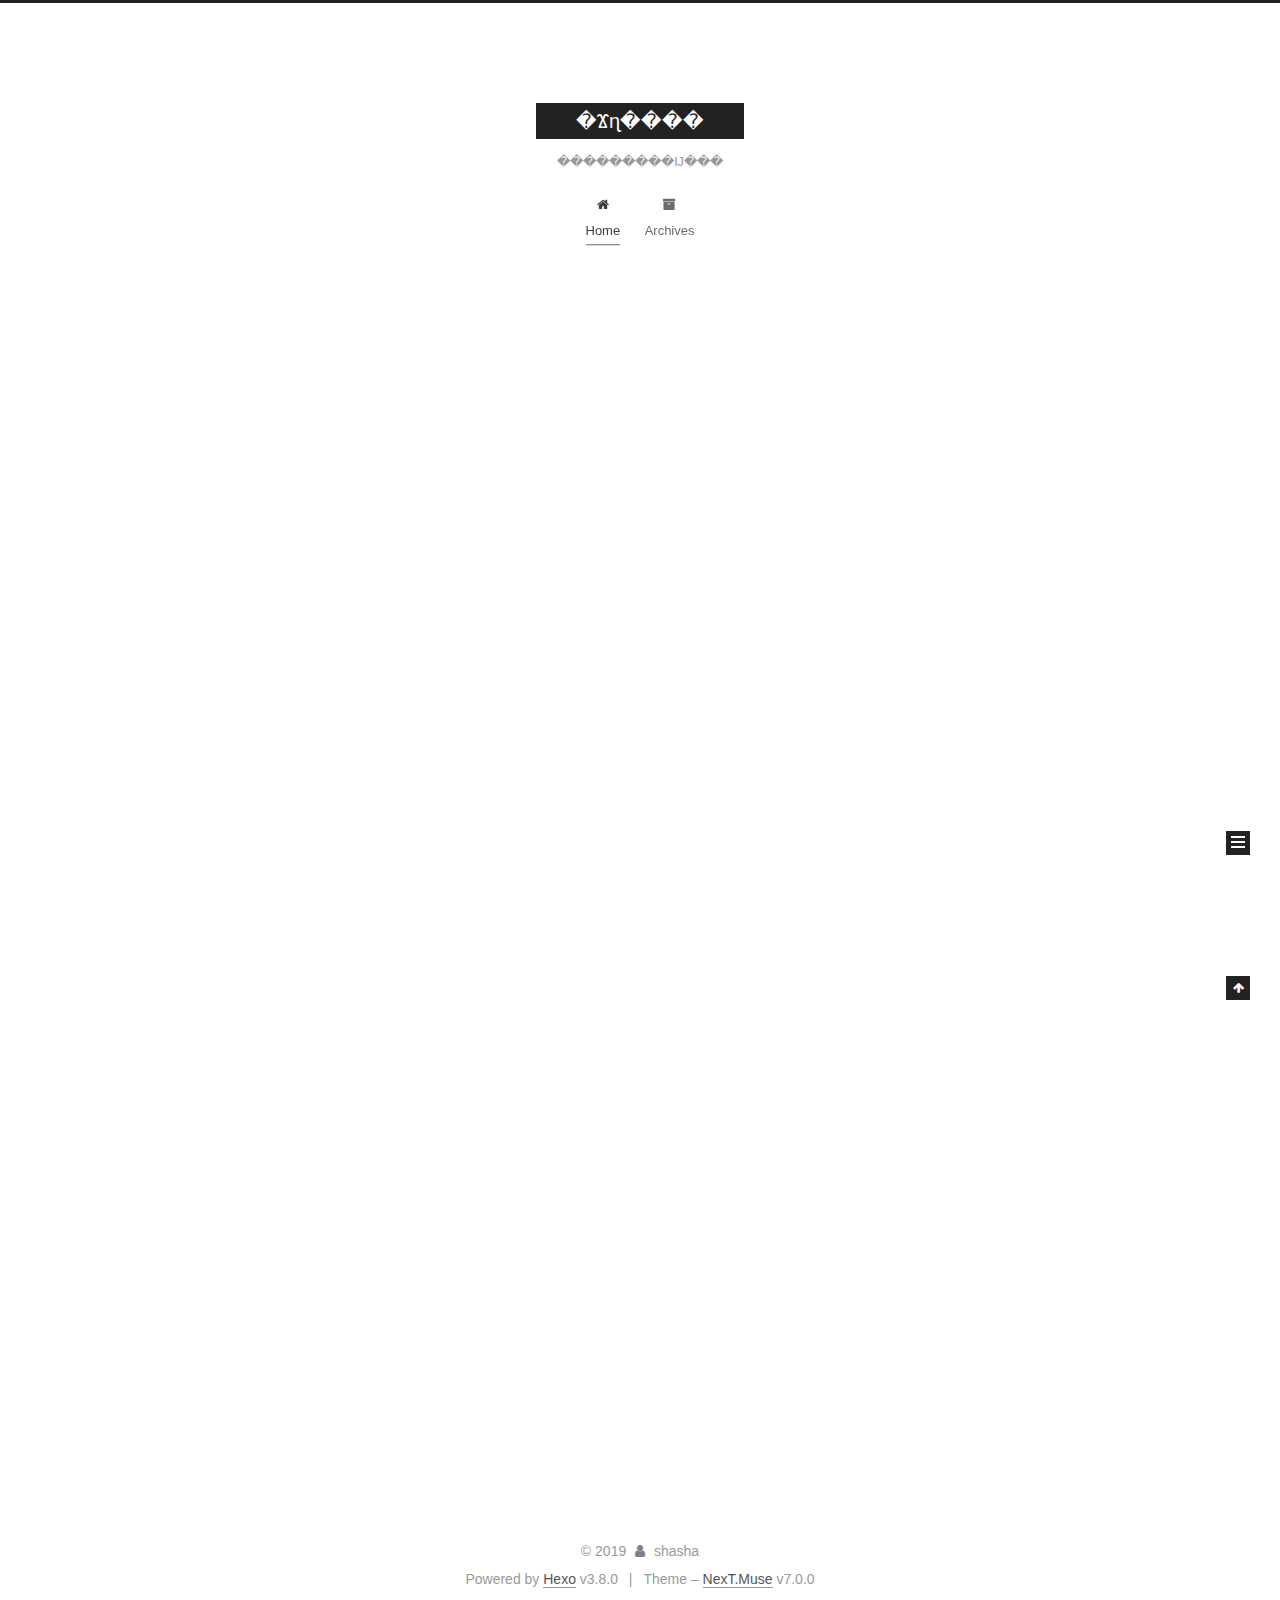
==== index.html @ db844a9c "Site updated: 2019-02-13 18:58:02" ====
<!DOCTYPE html>












  


<html class="theme-next muse use-motion" lang="zh-Hans">
<head><meta name="generator" content="Hexo 3.8.0">
  <meta charset="UTF-8">
<meta http-equiv="X-UA-Compatible" content="IE=edge">
<meta name="viewport" content="width=device-width, initial-scale=1, maximum-scale=2">
<meta name="theme-color" content="#222">


























<link rel="stylesheet" href="/lib/font-awesome/css/font-awesome.min.css?v=4.6.2">

<link rel="stylesheet" href="/css/main.css?v=7.0.0">


  <link rel="apple-touch-icon" sizes="180x180" href="/images/apple-touch-icon-next.png?v=7.0.0">


  <link rel="icon" type="image/png" sizes="32x32" href="/images/favicon-32x32-next.png?v=7.0.0">


  <link rel="icon" type="image/png" sizes="16x16" href="/images/favicon-16x16-next.png?v=7.0.0">


  <link rel="mask-icon" href="/images/logo.svg?v=7.0.0" color="#222">







<script id="hexo.configurations">
  var NexT = window.NexT || {};
  var CONFIG = {
    root: '/',
    scheme: 'Muse',
    version: '7.0.0',
    sidebar: {"position":"left","display":"post","offset":12,"b2t":false,"scrollpercent":false,"onmobile":false},
    fancybox: false,
    fastclick: false,
    lazyload: false,
    tabs: true,
    motion: {"enable":true,"async":false,"transition":{"post_block":"fadeIn","post_header":"slideDownIn","post_body":"slideDownIn","coll_header":"slideLeftIn","sidebar":"slideUpIn"}},
    algolia: {
      applicationID: '',
      apiKey: '',
      indexName: '',
      hits: {"per_page":10},
      labels: {"input_placeholder":"Search for Posts","hits_empty":"We didn't find any results for the search: ${query}","hits_stats":"${hits} results found in ${time} ms"}
    }
  };
</script>


  




  <meta property="og:type" content="website">
<meta property="og:title" content="�Ϫɳ����">
<meta property="og:url" content="http://yoursite.com/index.html">
<meta property="og:site_name" content="�Ϫɳ����">
<meta property="og:locale" content="zh-Hans">
<meta name="twitter:card" content="summary">
<meta name="twitter:title" content="�Ϫɳ����">






  <link rel="canonical" href="http://yoursite.com/">



<script id="page.configurations">
  CONFIG.page = {
    sidebar: "",
  };
</script>

  <title>�Ϫɳ����</title>
  












  <noscript>
  <style>
  .use-motion .motion-element,
  .use-motion .brand,
  .use-motion .menu-item,
  .sidebar-inner,
  .use-motion .post-block,
  .use-motion .pagination,
  .use-motion .comments,
  .use-motion .post-header,
  .use-motion .post-body,
  .use-motion .collection-title { opacity: initial; }

  .use-motion .logo,
  .use-motion .site-title,
  .use-motion .site-subtitle {
    opacity: initial;
    top: initial;
  }

  .use-motion .logo-line-before i { left: initial; }
  .use-motion .logo-line-after i { right: initial; }
  </style>
</noscript>

</head>

<body itemscope="" itemtype="http://schema.org/WebPage" lang="zh-Hans">

  
  
    
  

  <div class="container sidebar-position-left 
  page-home">
    <div class="headband"></div>

    <header id="header" class="header" itemscope="" itemtype="http://schema.org/WPHeader">
      <div class="header-inner"><div class="site-brand-wrapper">
  <div class="site-meta">
    

    <div class="custom-logo-site-title">
      <a href="/" class="brand" rel="start">
        <span class="logo-line-before"><i></i></span>
        <span class="site-title">�Ϫɳ����</span>
        <span class="logo-line-after"><i></i></span>
      </a>
    </div>
    
      
        <p class="site-subtitle">���������Ĳ���</p>
      
    
    
  </div>

  <div class="site-nav-toggle">
    <button aria-label="Toggle navigation bar">
      <span class="btn-bar"></span>
      <span class="btn-bar"></span>
      <span class="btn-bar"></span>
    </button>
  </div>
</div>



<nav class="site-nav">
  
    <ul id="menu" class="menu">
      
        
        
        
          
          <li class="menu-item menu-item-home menu-item-active">

    
    
    
      
    

    

    <a href="/" rel="section"><i class="menu-item-icon fa fa-fw fa-home"></i> <br>Home</a>

  </li>
        
        
        
          
          <li class="menu-item menu-item-archives">

    
    
    
      
    

    

    <a href="/archives/" rel="section"><i class="menu-item-icon fa fa-fw fa-archive"></i> <br>Archives</a>

  </li>

      
      
    </ul>
  

  
    

  

  
</nav>



  



</div>
    </header>

    


    <main id="main" class="main">
      <div class="main-inner">
        <div class="content-wrap">
          
          <div id="content" class="content">
            
  <section id="posts" class="posts-expand">
    
      

  

  
  
  

  

  <article class="post post-type-normal" itemscope="" itemtype="http://schema.org/Article">
  
  
  
  <div class="post-block">
    <link itemprop="mainEntityOfPage" href="http://yoursite.com/2019/02/13/hello-world/">

    <span hidden itemprop="author" itemscope="" itemtype="http://schema.org/Person">
      <meta itemprop="name" content="shasha">
      <meta itemprop="description" content="">
      <meta itemprop="image" content="/images/avatar.gif">
    </span>

    <span hidden itemprop="publisher" itemscope="" itemtype="http://schema.org/Organization">
      <meta itemprop="name" content="�Ϫɳ����">
    </span>

    
      <header class="post-header">

        
        
          <h1 class="post-title" itemprop="name headline">
                
                
                <a href="/2019/02/13/hello-world/" class="post-title-link" itemprop="url">Hello World</a>
              
            
          </h1>
        

        <div class="post-meta">
          <span class="post-time">

            
            
            

            
              <span class="post-meta-item-icon">
                <i class="fa fa-calendar-o"></i>
              </span>
              
                <span class="post-meta-item-text">Posted on</span>
              

              
                
              

              <time title="Created: 2019-02-13 17:55:09" itemprop="dateCreated datePublished" datetime="2019-02-13T17:55:09+08:00">2019-02-13</time>
            

            
          </span>

          

          
            
            
          

          
          

          

          

          

        </div>
      </header>
    

    
    
    
    <div class="post-body" itemprop="articleBody">

      
      

      
        
          
            <p>Welcome to <a href="https://hexo.io/" target="_blank" rel="noopener">Hexo</a>! This is your very first post. Check <a href="https://hexo.io/docs/" target="_blank" rel="noopener">documentation</a> for more info. If you get any problems when using Hexo, you can find the answer in <a href="https://hexo.io/docs/troubleshooting.html" target="_blank" rel="noopener">troubleshooting</a> or you can ask me on <a href="https://github.com/hexojs/hexo/issues" target="_blank" rel="noopener">GitHub</a>.</p>
<h2 id="Quick-Start"><a href="#Quick-Start" class="headerlink" title="Quick Start"></a>Quick Start</h2><h3 id="Create-a-new-post"><a href="#Create-a-new-post" class="headerlink" title="Create a new post"></a>Create a new post</h3><figure class="highlight bash"><table><tr><td class="gutter"><pre><span class="line">1</span><br></pre></td><td class="code"><pre><span class="line">$ hexo new <span class="string">"My New Post"</span></span><br></pre></td></tr></table></figure>
<p>More info: <a href="https://hexo.io/docs/writing.html" target="_blank" rel="noopener">Writing</a></p>
<h3 id="Run-server"><a href="#Run-server" class="headerlink" title="Run server"></a>Run server</h3><figure class="highlight bash"><table><tr><td class="gutter"><pre><span class="line">1</span><br></pre></td><td class="code"><pre><span class="line">$ hexo server</span><br></pre></td></tr></table></figure>
<p>More info: <a href="https://hexo.io/docs/server.html" target="_blank" rel="noopener">Server</a></p>
<h3 id="Generate-static-files"><a href="#Generate-static-files" class="headerlink" title="Generate static files"></a>Generate static files</h3><figure class="highlight bash"><table><tr><td class="gutter"><pre><span class="line">1</span><br></pre></td><td class="code"><pre><span class="line">$ hexo generate</span><br></pre></td></tr></table></figure>
<p>More info: <a href="https://hexo.io/docs/generating.html" target="_blank" rel="noopener">Generating</a></p>
<h3 id="Deploy-to-remote-sites"><a href="#Deploy-to-remote-sites" class="headerlink" title="Deploy to remote sites"></a>Deploy to remote sites</h3><figure class="highlight bash"><table><tr><td class="gutter"><pre><span class="line">1</span><br></pre></td><td class="code"><pre><span class="line">$ hexo deploy</span><br></pre></td></tr></table></figure>
<p>More info: <a href="https://hexo.io/docs/deployment.html" target="_blank" rel="noopener">Deployment</a></p>

          
        
      
    </div>

    

    
    
    

    

    
      
    
    

    

    <footer class="post-footer">
      

      

      

      
      
        <div class="post-eof"></div>
      
    </footer>
  </div>
  
  
  
  </article>


    
  </section>

  


          </div>
          

        </div>
        
          
  
  <div class="sidebar-toggle">
    <div class="sidebar-toggle-line-wrap">
      <span class="sidebar-toggle-line sidebar-toggle-line-first"></span>
      <span class="sidebar-toggle-line sidebar-toggle-line-middle"></span>
      <span class="sidebar-toggle-line sidebar-toggle-line-last"></span>
    </div>
  </div>

  <aside id="sidebar" class="sidebar">
    
    <div class="sidebar-inner">

      

      

      <div class="site-overview-wrap sidebar-panel sidebar-panel-active">
        <div class="site-overview">
          <div class="site-author motion-element" itemprop="author" itemscope="" itemtype="http://schema.org/Person">
            
              <p class="site-author-name" itemprop="name">shasha</p>
              <p class="site-description motion-element" itemprop="description"></p>
          </div>

          
            <nav class="site-state motion-element">
              
                <div class="site-state-item site-state-posts">
                
                  <a href="/archives/">
                
                    <span class="site-state-item-count">1</span>
                    <span class="site-state-item-name">posts</span>
                  </a>
                </div>
              

              

              
            </nav>
          

          

          

          

          
          

          
            
          
          

        </div>
      </div>

      

      

    </div>
  </aside>


        
      </div>
    </main>

    <footer id="footer" class="footer">
      <div class="footer-inner">
        <div class="copyright">&copy; <span itemprop="copyrightYear">2019</span>
  <span class="with-love" id="animate">
    <i class="fa fa-user"></i>
  </span>
  <span class="author" itemprop="copyrightHolder">shasha</span>

  

  
</div>


  <div class="powered-by">Powered by <a href="https://hexo.io" class="theme-link" rel="noopener" target="_blank">Hexo</a> v3.8.0</div>



  <span class="post-meta-divider">|</span>



  <div class="theme-info">Theme – <a href="https://theme-next.org" class="theme-link" rel="noopener" target="_blank">NexT.Muse</a> v7.0.0</div>




        








        
      </div>
    </footer>

    
      <div class="back-to-top">
        <i class="fa fa-arrow-up"></i>
        
      </div>
    

    

    

    
  </div>

  

<script>
  if (Object.prototype.toString.call(window.Promise) !== '[object Function]') {
    window.Promise = null;
  }
</script>


























  
  <script src="/lib/jquery/index.js?v=2.1.3"></script>

  
  <script src="/lib/velocity/velocity.min.js?v=1.2.1"></script>

  
  <script src="/lib/velocity/velocity.ui.min.js?v=1.2.1"></script>


  


  <script src="/js/src/utils.js?v=7.0.0"></script>

  <script src="/js/src/motion.js?v=7.0.0"></script>



  
  


  <script src="/js/src/schemes/muse.js?v=7.0.0"></script>



  

  


  <script src="/js/src/bootstrap.js?v=7.0.0"></script>



  



  




  

  

  

  

  

  

  

  

  

  

  

  

  

</body>
</html>
---- css/main.css ----
/* normalize.css v3.0.2 | MIT License | git.io/normalize */
html {
  font-family: sans-serif; /* 1 */
  -ms-text-size-adjust: 100%; /* 2 */
  -webkit-text-size-adjust: 100%; /* 2 */
}
body {
  margin: 0;
}
article,
aside,
details,
figcaption,
figure,
footer,
header,
hgroup,
main,
menu,
nav,
section,
summary {
  display: block;
}
audio,
canvas,
progress,
video {
  display: inline-block; /* 1 */
  vertical-align: baseline; /* 2 */
}
audio:not([controls]) {
  display: none;
  height: 0;
}
[hidden],
template {
  display: none;
}
a {
  background-color: transparent;
}
a:active,
a:hover {
  outline: 0;
}
abbr[title] {
  border-bottom: 1px dotted;
}
b,
strong {
  font-weight: bold;
}
dfn {
  font-style: italic;
}
h1 {
  font-size: 2em;
  margin: 0.67em 0;
}
mark {
  background: #ff0;
  color: #000;
}
small {
  font-size: 80%;
}
sub,
sup {
  font-size: 75%;
  line-height: 0;
  position: relative;
  vertical-align: baseline;
}
sup {
  top: -0.5em;
}
sub {
  bottom: -0.25em;
}
img {
  border: 0;
}
svg:not(:root) {
  overflow: hidden;
}
figure {
  margin: 1em 40px;
}
hr {
  -moz-box-sizing: content-box;
  box-sizing: content-box;
  height: 0;
}
pre {
  overflow: auto;
}
code,
kbd,
pre,
samp {
  font-family: monospace, monospace;
  font-size: 1em;
}
button,
input,
optgroup,
select,
textarea {
  color: inherit; /* 1 */
  font: inherit; /* 2 */
  margin: 0; /* 3 */
}
button {
  overflow: visible;
}
button,
select {
  text-transform: none;
}
button,
html input[type="button"],
input[type="reset"],
input[type="submit"] {
  -webkit-appearance: button; /* 2 */
  cursor: pointer; /* 3 */
}
button[disabled],
html input[disabled] {
  cursor: default;
}
button::-moz-focus-inner,
input::-moz-focus-inner {
  border: 0;
  padding: 0;
}
input {
  line-height: normal;
}
input[type="checkbox"],
input[type="radio"] {
  box-sizing: border-box; /* 1 */
  padding: 0; /* 2 */
}
input[type="number"]::-webkit-inner-spin-button,
input[type="number"]::-webkit-outer-spin-button {
  height: auto;
}
input[type="search"] {
  -webkit-appearance: textfield; /* 1 */
  -moz-box-sizing: content-box;
  -webkit-box-sizing: content-box; /* 2 */
  box-sizing: content-box;
}
input[type="search"]::-webkit-search-cancel-button,
input[type="search"]::-webkit-search-decoration {
  -webkit-appearance: none;
}
fieldset {
  border: 1px solid #c0c0c0;
  margin: 0 2px;
  padding: 0.35em 0.625em 0.75em;
}
legend {
  border: 0; /* 1 */
  padding: 0; /* 2 */
}
textarea {
  overflow: auto;
}
optgroup {
  font-weight: bold;
}
table {
  border-collapse: collapse;
  border-spacing: 0;
}
td,
th {
  padding: 0;
}
::selection {
  background: #262a30;
  color: #fff;
}
body {
  position: relative;
  font-family: 'Lato', "PingFang SC", "Microsoft YaHei", sans-serif;
  font-size: 14px;
  line-height: 2;
  color: #555;
  background: #fff;
}
@media (max-width: 767px) {
  body {
    padding-right: 0 !important;
  }
}
@media (min-width: 768px) and (max-width: 991px) {
  body {
    padding-right: 0 !important;
  }
}
@media (min-width: 1200px) {
  body {
    font-size: 16px;
  }
}
h1,
h2,
h3,
h4,
h5,
h6 {
  margin: 0;
  padding: 0;
  font-weight: bold;
  line-height: 1.5;
  font-family: 'Lato', "PingFang SC", "Microsoft YaHei", sans-serif;
}
h1,
h2,
h3,
h4,
h5,
h6 {
  margin: 20px 0 15px;
}
h1 {
  font-size: 22px;
}
h1 code {
  font-size: 22px;
}
@media (max-width: 767px) {
  h1 {
    font-size: 18px;
  }
  h1 code {
    font-size: 18px;
  }
}
h2 {
  font-size: 20px;
}
h2 code {
  font-size: 20px;
}
@media (max-width: 767px) {
  h2 {
    font-size: 16px;
  }
  h2 code {
    font-size: 16px;
  }
}
h3 {
  font-size: 18px;
}
h3 code {
  font-size: 18px;
}
@media (max-width: 767px) {
  h3 {
    font-size: 14px;
  }
  h3 code {
    font-size: 14px;
  }
}
h4 {
  font-size: 16px;
}
h4 code {
  font-size: 16px;
}
@media (max-width: 767px) {
  h4 {
    font-size: 12px;
  }
  h4 code {
    font-size: 12px;
  }
}
h5 {
  font-size: 14px;
}
h5 code {
  font-size: 14px;
}
@media (max-width: 767px) {
  h5 {
    font-size: 10px;
  }
  h5 code {
    font-size: 10px;
  }
}
h6 {
  font-size: 12px;
}
h6 code {
  font-size: 12px;
}
@media (max-width: 767px) {
  h6 {
    font-size: 8px;
  }
  h6 code {
    font-size: 8px;
  }
}
p {
  margin: 0 0 20px 0;
}
a,
span.exturl {
  overflow-wrap: break-word;
  word-wrap: break-word;
  background-color: transparent;
  color: #555;
  text-decoration: none;
  outline: none;
  border-bottom: 1px solid #999;
  cursor: pointer;
}
a:hover,
span.exturl:hover {
  color: #222;
  border-bottom-color: #222;
}
blockquote {
  margin: 0;
  padding: 0;
}
img {
  display: block;
  margin: auto;
  max-width: 100%;
  height: auto;
}
hr {
  margin: 40px 0;
  height: 3px;
  border: none;
  background-color: #ddd;
  background-image: repeating-linear-gradient(-45deg, #fff, #fff 4px, transparent 4px, transparent 8px);
}
blockquote {
  padding: 0 15px;
  color: #666;
  border-left: 4px solid #ddd;
}
blockquote cite::before {
  content: "-";
  padding: 0 5px;
}
dt {
  font-weight: 700;
}
dd {
  margin: 0;
  padding: 0;
}
kbd {
  border: 1px solid #ccc;
  border-radius: 0.2em;
  box-shadow: 0.1em 0.1em 0.2em rgba(0,0,0,0.1);
  background-color: #f9f9f9;
  font-family: inherit;
  background-image: -webkit-linear-gradient(top, #eee, #fff, #eee);
  padding: 0.1em 0.3em;
  white-space: nowrap;
}
.text-left {
  text-align: left;
}
.text-center {
  text-align: center;
}
.text-right {
  text-align: right;
}
.text-justify {
  text-align: justify;
}
.text-nowrap {
  white-space: nowrap;
}
.text-lowercase {
  text-transform: lowercase;
}
.text-uppercase {
  text-transform: uppercase;
}
.text-capitalize {
  text-transform: capitalize;
}
.center-block {
  display: block;
  margin-left: auto;
  margin-right: auto;
}
.clearfix:before,
.clearfix:after {
  content: " ";
  display: table;
}
.clearfix:after {
  clear: both;
}
.pullquote {
  width: 45%;
}
.pullquote.left {
  float: left;
  margin-left: 5px;
  margin-right: 10px;
}
.pullquote.right {
  float: right;
  margin-left: 10px;
  margin-right: 5px;
}
.affix.affix.affix {
  position: fixed;
}
.translation {
  margin-top: -20px;
  font-size: 14px;
  color: #999;
}
.scrollbar-measure {
  width: 100px;
  height: 100px;
  overflow: scroll;
  position: absolute;
  top: -9999px;
}
.use-motion .motion-element {
  opacity: 0;
}
.table-container {
  margin: 20px 0;
  overflow: auto;
  -webkit-overflow-scrolling: touch;
}
table {
  width: 100%;
  border-collapse: collapse;
  border-spacing: 0;
  font-size: 14px;
}
table>tbody>tr:nth-of-type(odd) {
  background-color: #f9f9f9;
}
table>tbody>tr:hover {
  background-color: #f5f5f5;
}
caption,
th,
td {
  padding: 8px;
  text-align: left;
  vertical-align: middle;
  font-weight: normal;
}
th,
td {
  border: 1px solid #ddd;
  border-bottom: 3px solid #ddd;
}
th {
  padding-bottom: 10px;
  font-weight: 700;
}
td {
  border-bottom-width: 1px;
}
html,
body {
  height: 100%;
}
.container {
  position: relative;
}
.header-inner {
  margin: 0 auto;
  padding: 100px 0 70px;
  width: 700px;
}
@media (min-width: 1200px) {
  .container .header-inner {
    width: 800px;
  }
}
@media (min-width: 1600px) {
  .container .header-inner {
    width: 900px;
  }
}
.main-inner {
  margin: 0 auto;
  width: 700px;
}
@media (min-width: 1200px) {
  .container .main-inner {
    width: 800px;
  }
}
@media (min-width: 1600px) {
  .container .main-inner {
    width: 900px;
  }
}
.footer {
  padding: 20px 0;
}
.footer-inner {
  box-sizing: border-box;
  margin: 0px auto;
  width: 700px;
}
@media (min-width: 1200px) {
  .container .footer-inner {
    width: 800px;
  }
}
@media (min-width: 1600px) {
  .container .footer-inner {
    width: 900px;
  }
}
pre,
.highlight {
  overflow: auto;
  margin: 20px 0;
  padding: 0;
  font-size: 14px;
  color: #4d4d4c;
  background: #f7f7f7;
  line-height: 1.6;
}
pre,
code {
  font-family: consolas, Menlo, "PingFang SC", "Microsoft YaHei", monospace;
}
code {
  overflow-wrap: break-word;
  word-wrap: break-word;
  padding: 2px 4px;
  color: #555;
  background: #eee;
  border-radius: 3px;
  font-size: 14px;
}
pre {
  padding: 10px;
}
pre code {
  padding: 0;
  color: #4d4d4c;
  background: none;
  text-shadow: none;
}
.highlight {
  border-radius: 1px;
}
.highlight pre {
  border: none;
  margin: 0;
  padding: 10px 0;
}
.highlight table {
  margin: 0;
  width: auto;
  border: none;
}
.highlight td {
  border: none;
  padding: 0;
}
.highlight figcaption {
  font-size: 1em;
  color: #4d4d4c;
  line-height: 1em;
  margin-bottom: 1em;
  margin: 0em;
  padding: 0.5em;
  background: #eee;
  border-bottom: 1px solid #e9e9e9;
}
.highlight figcaption:before,
.highlight figcaption:after {
  content: " ";
  display: table;
}
.highlight figcaption:after {
  clear: both;
}
.highlight figcaption a {
  float: right;
  color: #4d4d4c;
}
.highlight figcaption a:hover {
  border-bottom-color: #4d4d4c;
}
.highlight .gutter pre {
  padding-left: 10px;
  padding-right: 10px;
  color: #869194;
  text-align: right;
  background-color: #eff2f3;
}
.highlight .code pre {
  width: 100%;
  padding-left: 10px;
  padding-right: 10px;
  background-color: #f7f7f7;
}
.highlight .line {
  height: 20px;
}
.gutter {
  -webkit-user-select: none;
  -moz-user-select: none;
  -ms-user-select: none;
  user-select: none;
}
.gist table {
  width: auto;
}
.gist table td {
  border: none;
}
pre .deletion {
  background: #fdd;
}
pre .addition {
  background: #dfd;
}
pre .meta {
  color: #8959a8;
}
pre .comment {
  color: #8e908c;
}
pre .variable,
pre .attribute,
pre .tag,
pre .name,
pre .regexp,
pre .ruby .constant,
pre .xml .tag .title,
pre .xml .pi,
pre .xml .doctype,
pre .html .doctype,
pre .css .id,
pre .css .class,
pre .css .pseudo {
  color: #c82829;
}
pre .number,
pre .preprocessor,
pre .built_in,
pre .builtin-name,
pre .literal,
pre .params,
pre .constant,
pre .command {
  color: #f5871f;
}
pre .ruby .class .title,
pre .css .rules .attribute,
pre .string,
pre .symbol,
pre .value,
pre .inheritance,
pre .header,
pre .ruby .symbol,
pre .xml .cdata,
pre .special,
pre .formula {
  color: #718c00;
}
pre .title,
pre .css .hexcolor {
  color: #3e999f;
}
pre .function,
pre .python .decorator,
pre .python .title,
pre .ruby .function .title,
pre .ruby .title .keyword,
pre .perl .sub,
pre .javascript .title,
pre .coffeescript .title {
  color: #4271ae;
}
pre .keyword,
pre .javascript .function {
  color: #8959a8;
}
.posts-expand .post-body img.full-image {
  border: none;
}
.blockquote-center,
.page-home .post-type-quote blockquote,
.page-post-detail .post-type-quote blockquote {
  position: relative;
  margin: 40px 0;
  padding: 0;
  border-left: none;
  text-align: center;
}
.blockquote-center::before,
.page-home .post-type-quote blockquote::before,
.page-post-detail .post-type-quote blockquote::before,
.blockquote-center::after,
.page-home .post-type-quote blockquote::after,
.page-post-detail .post-type-quote blockquote::after {
  position: absolute;
  content: ' ';
  display: block;
  width: 100%;
  height: 24px;
  opacity: 0.2;
  background-repeat: no-repeat;
  background-position: 0 -6px;
  background-size: 22px 22px;
}
.blockquote-center::before,
.page-home .post-type-quote blockquote::before,
.page-post-detail .post-type-quote blockquote::before {
  top: -20px;
  background-image: url("../images/quote-l.svg");
  border-top: 1px solid #ccc;
}
.blockquote-center::after,
.page-home .post-type-quote blockquote::after,
.page-post-detail .post-type-quote blockquote::after {
  bottom: -20px;
  background-image: url("../images/quote-r.svg");
  border-bottom: 1px solid #ccc;
  background-position: 100% 8px;
}
.blockquote-center p,
.page-home .post-type-quote blockquote p,
.page-post-detail .post-type-quote blockquote p,
.blockquote-center div,
.page-home .post-type-quote blockquote div,
.page-post-detail .post-type-quote blockquote div {
  text-align: center;
}
.post .post-body .group-picture img {
  box-sizing: border-box;
  padding: 0 3px;
  border: none;
}
.post .group-picture-row {
  overflow: hidden;
  margin-top: 6px;
}
.post .group-picture-row:first-child {
  margin-top: 0;
}
.post .group-picture-column {
  float: left;
}
.page-post-detail .post-body .group-picture-column {
  float: none;
  margin-top: 10px;
  width: auto !important;
}
.page-post-detail .post-body .group-picture-column img {
  margin: 0 auto;
}
.page-archive .group-picture-container {
  overflow: hidden;
}
.page-archive .group-picture-row {
  float: left;
}
.page-archive .group-picture-row:first-child {
  margin-top: 6px;
}
.page-archive .group-picture-column {
  max-width: 150px;
  max-height: 150px;
}
.post-body .note {
  position: relative;
  padding: 15px;
  margin-bottom: 20px;
  border: 1px solid #eee;
  border-left-width: 5px;
  border-radius: 3px;
}
.post-body .note h2,
.post-body .note h3,
.post-body .note h4,
.post-body .note h5,
.post-body .note h6 {
  margin-top: 0;
  margin-bottom: 0;
  border-bottom: initial;
  padding-top: 0 !important;
}
.post-body .note p:first-child,
.post-body .note ul:first-child,
.post-body .note ol:first-child,
.post-body .note table:first-child,
.post-body .note pre:first-child,
.post-body .note blockquote:first-child {
  margin-top: 0;
}
.post-body .note p:last-child,
.post-body .note ul:last-child,
.post-body .note ol:last-child,
.post-body .note table:last-child,
.post-body .note pre:last-child,
.post-body .note blockquote:last-child {
  margin-bottom: 0;
}
.post-body .note.default {
  border-left-color: #777;
}
.post-body .note.default h2,
.post-body .note.default h3,
.post-body .note.default h4,
.post-body .note.default h5,
.post-body .note.default h6 {
  color: #777;
}
.post-body .note.primary {
  border-left-color: #6f42c1;
}
.post-body .note.primary h2,
.post-body .note.primary h3,
.post-body .note.primary h4,
.post-body .note.primary h5,
.post-body .note.primary h6 {
  color: #6f42c1;
}
.post-body .note.info {
  border-left-color: #428bca;
}
.post-body .note.info h2,
.post-body .note.info h3,
.post-body .note.info h4,
.post-body .note.info h5,
.post-body .note.info h6 {
  color: #428bca;
}
.post-body .note.success {
  border-left-color: #5cb85c;
}
.post-body .note.success h2,
.post-body .note.success h3,
.post-body .note.success h4,
.post-body .note.success h5,
.post-body .note.success h6 {
  color: #5cb85c;
}
.post-body .note.warning {
  border-left-color: #f0ad4e;
}
.post-body .note.warning h2,
.post-body .note.warning h3,
.post-body .note.warning h4,
.post-body .note.warning h5,
.post-body .note.warning h6 {
  color: #f0ad4e;
}
.post-body .note.danger {
  border-left-color: #d9534f;
}
.post-body .note.danger h2,
.post-body .note.danger h3,
.post-body .note.danger h4,
.post-body .note.danger h5,
.post-body .note.danger h6 {
  color: #d9534f;
}
.post-body .label {
  display: inline;
  padding: 0 2px;
  white-space: nowrap;
}
.post-body .label.default {
  background-color: #f0f0f0;
}
.post-body .label.primary {
  background-color: #efe6f7;
}
.post-body .label.info {
  background-color: #e5f2f8;
}
.post-body .label.success {
  background-color: #e7f4e9;
}
.post-body .label.warning {
  background-color: #fcf6e1;
}
.post-body .label.danger {
  background-color: #fae8eb;
}
.post-body .tabs {
  position: relative;
  display: block;
  margin-bottom: 20px;
  padding-top: 10px;
}
.post-body .tabs ul.nav-tabs {
  margin: 0;
  padding: 0;
  display: flex;
  margin-bottom: -1px;
}
@media (max-width: 413px) {
  .post-body .tabs ul.nav-tabs {
    display: block;
    margin-bottom: 5px;
  }
}
.post-body .tabs ul.nav-tabs li.tab {
  list-style-type: none !important;
  margin: 0 0.25em 0 0;
  border-top: 3px solid transparent;
  border-left: 1px solid transparent;
  border-right: 1px solid transparent;
}
@media (max-width: 413px) {
  .post-body .tabs ul.nav-tabs li.tab {
    margin: initial;
    border-top: 1px solid transparent;
    border-left: 3px solid transparent;
    border-right: 1px solid transparent;
    border-bottom: 1px solid transparent;
  }
}
.post-body .tabs ul.nav-tabs li.tab a {
  outline: 0;
  border-bottom: initial;
  display: block;
  line-height: 1.8em;
  padding: 0.25em 0.75em;
  transition-duration: 0.2s;
  transition-timing-function: ease-out;
  transition-delay: 0s;
}
.post-body .tabs ul.nav-tabs li.tab a i {
  width: 1.285714285714286em;
}
.post-body .tabs ul.nav-tabs li.tab.active {
  border-top: 3px solid #fc6423;
  border-left: 1px solid #ddd;
  border-right: 1px solid #ddd;
  background-color: #fff;
}
@media (max-width: 413px) {
  .post-body .tabs ul.nav-tabs li.tab.active {
    border-top: 1px solid #ddd;
    border-left: 3px solid #fc6423;
    border-right: 1px solid #ddd;
    border-bottom: 1px solid #ddd;
  }
}
.post-body .tabs ul.nav-tabs li.tab.active a {
  cursor: default;
  color: #555;
}
.post-body .tabs .tab-content {
  background-color: #fff;
}
.post-body .tabs .tab-content .tab-pane {
  border: 1px solid #ddd;
  padding: 20px 20px 0 20px;
}
.post-body .tabs .tab-content .tab-pane:not(.active) {
  display: none !important;
}
.post-body .tabs .tab-content .tab-pane.active {
  display: block !important;
}
.btn {
  display: inline-block;
  padding: 0 20px;
  font-size: 14px;
  color: #fff;
  background: #222;
  border: 2px solid #222;
  text-decoration: none;
  border-radius: 0;
  transition-property: background-color;
  transition-duration: 0.2s;
  transition-timing-function: ease-in-out;
  transition-delay: 0s;
  line-height: 2;
}
.btn:hover {
  border-color: #222;
  color: #222;
  background: #fff;
}
.btn +.btn {
  margin: 0 0 8px 8px;
}
.btn .fa-fw {
  width: 1.285714285714286em;
  text-align: left;
}
.btn-bar {
  display: block;
  width: 22px;
  height: 2px;
  background: #555;
  border-radius: 1px;
}
.btn-bar+.btn-bar {
  margin-top: 4px;
}
.pagination {
  margin: 120px 0 40px;
  text-align: center;
  border-top: 1px solid #eee;
}
.page-number-basic,
.pagination .prev,
.pagination .next,
.pagination .page-number,
.pagination .space {
  display: inline-block;
  position: relative;
  top: -1px;
  margin: 0 10px;
  padding: 0 11px;
}
@media (max-width: 767px) {
  .page-number-basic,
  .pagination .prev,
  .pagination .next,
  .pagination .page-number,
  .pagination .space {
    margin: 0 5px;
  }
}
.pagination .prev,
.pagination .next,
.pagination .page-number {
  border-bottom: 0;
  border-top: 1px solid #eee;
  transition-property: border-color;
  transition-duration: 0.2s;
  transition-timing-function: ease-in-out;
  transition-delay: 0s;
}
.pagination .prev:hover,
.pagination .next:hover,
.pagination .page-number:hover {
  border-top-color: #222;
}
.pagination .space {
  padding: 0;
  margin: 0;
}
.pagination .prev {
  margin-left: 0;
}
.pagination .next {
  margin-right: 0;
}
.pagination .page-number.current {
  color: #fff;
  background: #ccc;
  border-top-color: #ccc;
}
@media (max-width: 767px) {
  .pagination {
    border-top: none;
  }
  .pagination .prev,
  .pagination .next,
  .pagination .page-number {
    margin-bottom: 10px;
    border-top: 0;
    border-bottom: 1px solid #eee;
    padding: 0 10px;
  }
  .pagination .prev:hover,
  .pagination .next:hover,
  .pagination .page-number:hover {
    border-bottom-color: #222;
  }
}
.comments {
  margin: 60px 20px 0;
}
.tag-cloud {
  text-align: center;
}
.tag-cloud a {
  display: inline-block;
  margin: 10px;
}
.tag-cloud a:hover {
  color: #222 !important;
}
.back-to-top {
  box-sizing: border-box;
  position: fixed;
  bottom: -100px;
  right: 30px;
  z-index: 1050;
  padding: 0 6px;
  width: 24px;
  background: #222;
  font-size: 12px;
  opacity: 1;
  color: #fff;
  cursor: pointer;
  text-align: center;
  -webkit-transform: translateZ(0);
  transition-property: bottom;
  transition-duration: 0.2s;
  transition-timing-function: ease-in-out;
  transition-delay: 0s;
}
@media (min-width: 768px) and (max-width: 991px) {
  .back-to-top {
    display: none !important;
  }
}
@media (max-width: 767px) {
  .back-to-top {
    display: none !important;
  }
}
.back-to-top.back-to-top-on {
  bottom: 19px;
}
.header {
  background: transparent;
}
.header-inner {
  position: relative;
}
.headband {
  height: 3px;
  background: #222;
}
.site-meta {
  margin: 0;
  text-align: center;
}
@media (max-width: 767px) {
  .site-meta {
    text-align: center;
  }
}
.brand {
  position: relative;
  display: inline-block;
  padding: 0 40px;
  color: #fff;
  background: #222;
  border-bottom: none;
}
.brand:hover {
  color: #fff;
}
.logo {
  display: inline-block;
  margin-right: 5px;
  line-height: 36px;
  vertical-align: top;
}
.site-title {
  display: inline-block;
  vertical-align: top;
  line-height: 36px;
  font-size: 20px;
  font-weight: normal;
  font-family: 'Lato', "PingFang SC", "Microsoft YaHei", sans-serif;
}
.site-subtitle {
  margin-top: 10px;
  font-size: 13px;
  color: #999;
}
.use-motion .brand {
  opacity: 0;
}
.use-motion .logo,
.use-motion .site-title,
.use-motion .site-subtitle,
.use-motion .custom-logo-image {
  opacity: 0;
  position: relative;
  top: -10px;
}
.site-nav-toggle {
  display: none;
  position: absolute;
  top: 10px;
  left: 10px;
}
@media (max-width: 767px) {
  .site-nav-toggle {
    display: block;
  }
}
.site-nav-toggle button {
  margin-top: 2px;
  padding: 9px 10px;
  background: transparent;
  border: none;
}
@media (max-width: 767px) {
  .site-nav {
    display: none;
    margin: 0 -10px;
    padding: 0 10px;
    clear: both;
    border-top: 1px solid #ddd;
  }
}
@media (min-width: 768px) and (max-width: 991px) {
  .site-nav {
    display: block !important;
  }
}
@media (min-width: 992px) {
  .site-nav {
    display: block !important;
  }
}
.menu {
  margin-top: 20px;
  padding-left: 0;
  text-align: center;
}
.menu .menu-item {
  display: inline-block;
  margin: 0 10px;
  list-style: none;
}
@media screen and (max-width: 767px) {
  .menu .menu-item {
    margin-top: 10px;
  }
}
.menu .menu-item a,
.menu .menu-item span.exturl {
  display: block;
  font-size: 13px;
  line-height: inherit;
  border-bottom: 1px solid transparent;
  transition-property: border-color;
  transition-duration: 0.2s;
  transition-timing-function: ease-in-out;
  transition-delay: 0s;
}
.menu .menu-item a:hover,
.menu .menu-item span.exturl:hover {
  border-bottom-color: #222;
}
.menu .menu-item .fa {
  margin-right: 5px;
}
.use-motion .menu-item {
  opacity: 0;
}
.post-body {
  overflow-wrap: break-word;
  word-wrap: break-word;
  font-family: 'Lato', "PingFang SC", "Microsoft YaHei", sans-serif;
}
.post-body .exturl .fa {
  font-size: 14px;
  margin-left: 4px;
}
.post-body .fancybox img {
  display: block !important;
  margin: 0 auto;
  cursor: pointer;
  cursor: zoom-in;
  cursor: -webkit-zoom-in;
}
.post-body .image-caption,
.post-body .figure .caption {
  margin: -20px auto 15px;
  text-align: center;
  font-size: 14px;
  color: #999;
  font-weight: bold;
  line-height: 1;
}
.post-sticky-flag {
  display: inline-block;
  font-size: 16px;
  -ms-transform: rotate(30deg);
  -webkit-transform: rotate(30deg);
  -moz-transform: rotate(30deg);
  -ms-transform: rotate(30deg);
  -o-transform: rotate(30deg);
  transform: rotate(30deg);
}
.use-motion .post-block,
.use-motion .pagination,
.use-motion .comments {
  opacity: 0;
}
.use-motion .post-header {
  opacity: 0;
}
.use-motion .post-body {
  opacity: 0;
}
.use-motion .collection-title {
  opacity: 0;
}
.posts-expand {
  padding-top: 40px;
}
@media (max-width: 767px) {
  .posts-expand {
    margin: 0 20px;
  }
  .post-body pre .gutter pre {
    padding-right: 10px;
  }
  .post-body .highlight {
    margin-left: 0px;
    margin-right: 0px;
    padding: 0;
  }
  .post-body .highlight .gutter pre {
    padding-right: 10px;
  }
}
@media (min-width: 992px) {
  .posts-expand .post-body {
    text-align: justify;
  }
}
.posts-expand .post-body h2,
.posts-expand .post-body h3,
.posts-expand .post-body h4,
.posts-expand .post-body h5,
.posts-expand .post-body h6 {
  padding-top: 10px;
}
.posts-expand .post-body h2 .header-anchor,
.posts-expand .post-body h3 .header-anchor,
.posts-expand .post-body h4 .header-anchor,
.posts-expand .post-body h5 .header-anchor,
.posts-expand .post-body h6 .header-anchor {
  float: right;
  margin-left: 10px;
  color: #ccc;
  border-bottom-style: none;
  visibility: hidden;
}
.posts-expand .post-body h2 .header-anchor:hover,
.posts-expand .post-body h3 .header-anchor:hover,
.posts-expand .post-body h4 .header-anchor:hover,
.posts-expand .post-body h5 .header-anchor:hover,
.posts-expand .post-body h6 .header-anchor:hover {
  color: inherit;
}
.posts-expand .post-body h2:hover .header-anchor,
.posts-expand .post-body h3:hover .header-anchor,
.posts-expand .post-body h4:hover .header-anchor,
.posts-expand .post-body h5:hover .header-anchor,
.posts-expand .post-body h6:hover .header-anchor {
  visibility: visible;
}
.posts-expand .post-body ul > li {
  list-style: circle;
}
.posts-expand .post-body img {
  box-sizing: border-box;
  margin: 0 auto 25px;
  padding: 3px;
  border: 1px solid #ddd;
}
@media (max-width: 767px) {
  .posts-collapse {
    margin: 0 20px;
  }
  .posts-collapse .post-title,
  .posts-collapse .post-meta {
    display: block;
    width: auto;
    text-align: left;
  }
}
.posts-collapse {
  position: relative;
  z-index: 1010;
  margin-left: 55px;
}
.posts-collapse::after {
  content: " ";
  position: absolute;
  top: 20px;
  left: 0;
  margin-left: -2px;
  width: 4px;
  height: 100%;
  background: #f5f5f5;
  z-index: -1;
}
@media (max-width: 767px) {
  .posts-collapse {
    margin: 0 20px;
  }
}
.posts-collapse .collection-title {
  position: relative;
  margin: 60px 0;
}
.posts-collapse .collection-title h1,
.posts-collapse .collection-title h2 {
  margin-left: 20px;
}
.posts-collapse .collection-title small {
  color: #bbb;
  margin-left: 5px;
}
.posts-collapse .collection-title::before {
  content: " ";
  position: absolute;
  left: 0;
  top: 50%;
  margin-left: -4px;
  margin-top: -4px;
  width: 8px;
  height: 8px;
  background: #bbb;
  border-radius: 50%;
}
.posts-collapse .post {
  margin: 30px 0;
}
.posts-collapse .post-header {
  position: relative;
  transition-duration: 0.2s;
  transition-timing-function: ease-in-out;
  transition-delay: 0s;
  transition-property: border;
  border-bottom: 1px dashed #ccc;
}
.posts-collapse .post-header::before {
  content: " ";
  position: absolute;
  left: 0;
  top: 12px;
  width: 6px;
  height: 6px;
  margin-left: -4px;
  background: #bbb;
  border-radius: 50%;
  border: 1px solid #fff;
  transition-duration: 0.2s;
  transition-timing-function: ease-in-out;
  transition-delay: 0s;
  transition-property: background;
}
.posts-collapse .post-header:hover {
  border-bottom-color: #666;
}
.posts-collapse .post-header:hover::before {
  background: #222;
}
.posts-collapse .post-meta {
  position: absolute;
  font-size: 12px;
  left: 20px;
  top: 5px;
}
.posts-collapse .post-comments-count {
  display: none;
}
.posts-collapse .post-title {
  margin-left: 60px;
  font-size: 16px;
  font-weight: normal;
  line-height: inherit;
}
.posts-collapse .post-title::after {
  margin-left: 3px;
  opacity: 0.6;
}
.posts-collapse .post-title a,
.posts-collapse .post-title span.exturl {
  color: #666;
  border-bottom: none;
}
.page-home .post-type-quote .post-header,
.page-post-detail .post-type-quote .post-header,
.page-home .post-type-quote .post-tags,
.page-post-detail .post-type-quote .post-tags {
  display: none;
}
.posts-expand .post-title {
  overflow-wrap: break-word;
  word-wrap: break-word;
  text-align: center;
  font-weight: 400;
}
.posts-expand .post-title-link {
  display: inline-block;
  position: relative;
  color: #555;
  border-bottom: none;
  line-height: 1.2;
  vertical-align: top;
}
.posts-expand .post-title-link::before {
  content: "";
  position: absolute;
  width: 100%;
  height: 2px;
  bottom: 0;
  left: 0;
  background-color: #000;
  visibility: hidden;
  -webkit-transform: scaleX(0);
  -moz-transform: scaleX(0);
  -ms-transform: scaleX(0);
  -o-transform: scaleX(0);
  transform: scaleX(0);
  transition-duration: 0.2s;
  transition-timing-function: ease-in-out;
  transition-delay: 0s;
}
.posts-expand .post-title-link:hover::before {
  visibility: visible;
  -webkit-transform: scaleX(1);
  -moz-transform: scaleX(1);
  -ms-transform: scaleX(1);
  -o-transform: scaleX(1);
  transform: scaleX(1);
}
.posts-expand .post-title-link .fa {
  font-size: 20px;
  margin-left: 5px;
}
.posts-expand .post-meta {
  margin: 3px 0 60px 0;
  color: #999;
  font-family: 'Lato', "PingFang SC", "Microsoft YaHei", sans-serif;
  font-size: 12px;
  text-align: center;
}
.posts-expand .post-meta .post-category-list {
  display: inline-block;
  margin: 0;
  padding: 3px;
}
.posts-expand .post-meta .post-category-list-link {
  color: #999;
}
.posts-expand .post-meta .post-description {
  font-size: 14px;
  margin-top: 2px;
}
.posts-expand .post-meta time {
  border-bottom: 1px dashed #999;
  cursor: help;
}
.post-meta-divider {
  margin: 0 0.5em;
}
.post-meta-item-icon {
  margin-right: 3px;
}
@media (min-width: 768px) and (max-width: 991px) {
  .post-meta-item-icon {
    display: inline-block;
  }
}
@media (max-width: 767px) {
  .post-meta-item-icon {
    display: inline-block;
  }
}
@media (min-width: 768px) and (max-width: 991px) {
  .post-meta-item-text {
    display: none;
  }
}
@media (max-width: 767px) {
  .post-meta-item-text {
    display: none;
  }
}
.post-button {
  margin-top: 40px;
}
.posts-expand .post-tags {
  margin-top: 40px;
  text-align: center;
}
.posts-expand .post-tags a {
  display: inline-block;
  margin-right: 10px;
  font-size: 13px;
}
.post-nav {
  display: table;
  margin-top: 15px;
  width: 100%;
  border-top: 1px solid #eee;
}
.post-nav-divider {
  display: table-cell;
  width: 10%;
}
.post-nav-item {
  display: table-cell;
  padding: 10px 0 0 0;
  width: 45%;
  vertical-align: top;
}
.post-nav-item a {
  position: relative;
  display: block;
  line-height: 25px;
  font-size: 14px;
  color: #555;
  border-bottom: none;
}
.post-nav-item a:hover {
  color: #222;
  border-bottom: none;
}
.post-nav-item a:active {
  top: 2px;
}
.post-nav-item .fa {
  font-size: 12px;
  margin-right: 5px;
}
.post-nav-next a {
  padding-left: 5px;
}
.post-nav-prev {
  text-align: right;
}
.post-nav-prev a {
  padding-right: 5px;
}
.post-nav-prev .fa {
  margin-left: 5px;
}
.posts-expand .post-eof {
  display: block;
  margin: 80px auto 60px;
  width: 8%;
  height: 1px;
  background: #ccc;
  text-align: center;
}
.post:last-child .post-eof.post-eof.post-eof {
  display: none;
}
.post-gallery {
  display: table;
  table-layout: fixed;
  width: 100%;
  border-collapse: separate;
}
.post-gallery-row {
  display: table-row;
}
.post-gallery .post-gallery-img {
  display: table-cell;
  text-align: center;
  vertical-align: middle;
  border: none;
}
.post-gallery .post-gallery-img img {
  max-width: 100%;
  max-height: 100%;
  border: none;
}
.fancybox-close,
.fancybox-close:hover {
  border: none;
}
.rtl.post-body p,
.rtl.post-body a,
.rtl.post-body h1,
.rtl.post-body h2,
.rtl.post-body h3,
.rtl.post-body h4,
.rtl.post-body h5,
.rtl.post-body h6,
.rtl.post-body li,
.rtl.post-body ul,
.rtl.post-body ol {
  direction: rtl;
  font-family: UKIJ Ekran;
}
.rtl.post-title {
  font-family: UKIJ Ekran;
}
.sidebar {
  position: fixed;
  right: 0;
  top: 0;
  bottom: 0;
  width: 0;
  z-index: 1040;
  box-shadow: inset 0 2px 6px #000;
  background: #222;
  -webkit-transform: translateZ(0);
}
.sidebar a,
.sidebar .exturl {
  color: #999;
  border-bottom-color: #555;
}
.sidebar a:hover,
.sidebar .exturl:hover {
  color: #eee;
}
@media (min-width: 768px) and (max-width: 991px) {
  .sidebar {
    display: none !important;
  }
}
@media (max-width: 767px) {
  .sidebar {
    display: none !important;
  }
}
.sidebar-inner {
  position: relative;
  padding: 20px 10px;
  color: #999;
  text-align: center;
}
.site-overview-wrap {
  overflow: hidden;
}
.site-overview {
  overflow-y: auto;
  overflow-x: hidden;
}
.cc-license {
  margin-top: 10px;
  text-align: center;
}
.cc-license .cc-opacity {
  opacity: 0.7;
  border-bottom: none;
}
.cc-license .cc-opacity:hover {
  opacity: 0.9;
}
.cc-license img {
  display: inline-block;
}
.sidebar-toggle {
  position: fixed;
  right: 30px;
  bottom: 45px;
  width: 14px;
  height: 14px;
  padding: 5px;
  background: #222;
  line-height: 0;
  z-index: 1050;
  cursor: pointer;
  -webkit-transform: translateZ(0);
}
@media (min-width: 768px) and (max-width: 991px) {
  .sidebar-toggle {
    display: none !important;
  }
}
@media (max-width: 767px) {
  .sidebar-toggle {
    display: none !important;
  }
}
.sidebar-toggle-line {
  position: relative;
  display: inline-block;
  vertical-align: top;
  height: 2px;
  width: 100%;
  background: #fff;
  margin-top: 3px;
}
.sidebar-toggle-line:first-child {
  margin-top: 0;
}
.site-author-image {
  display: block;
  margin: 0 auto;
  padding: 2px;
  max-width: 96px;
  height: auto;
  border: 2px solid #333;
  opacity: 1;
}
.site-author-name {
  margin: 5px 0 0;
  text-align: center;
  color: #f5f5f5;
  font-weight: normal;
}
.site-description {
  margin-top: 5px;
  text-align: center;
  font-size: 14px;
  color: #999;
}
.site-state {
  overflow: hidden;
  line-height: 1.4;
  white-space: nowrap;
  text-align: center;
}
.site-state-item {
  display: inline-block;
  padding: 0 15px;
  border-left: 1px solid #333;
}
.site-state-item:first-child {
  border-left: none;
}
.site-state-item a {
  border-bottom: none;
}
.site-state-item-count {
  display: block;
  text-align: center;
  color: inherit;
  font-weight: 600;
  font-size: 18px;
}
.site-state-item-name {
  font-size: 13px;
  color: inherit;
}
.feed-link {
  margin-top: 20px;
}
.feed-link a {
  display: inline-block;
  padding: 0 15px;
  color: #fc6423;
  border: 1px solid #fc6423;
  border-radius: 4px;
}
.feed-link a i {
  color: #fc6423;
  font-size: 14px;
}
.feed-link a:hover {
  color: #fff;
  background: #fc6423;
}
.feed-link a:hover i {
  color: #fff;
}
.links-of-author {
  margin-top: 20px;
}
.links-of-author a,
.links-of-author .exturl {
  display: inline-block;
  vertical-align: middle;
  margin-right: 10px;
  margin-bottom: 10px;
  border-bottom-color: #555;
  font-size: 13px;
}
.links-of-author a:before,
.links-of-author .exturl:before {
  display: inline-block;
  vertical-align: middle;
  margin-right: 3px;
  content: " ";
  width: 4px;
  height: 4px;
  border-radius: 50%;
  background: #bb394d;
}
.links-of-blogroll {
  font-size: 13px;
}
.links-of-blogroll-title {
  margin-top: 20px;
  font-size: 14px;
  font-weight: 600;
}
.links-of-blogroll-list {
  margin: 0;
  padding: 0;
  list-style: none;
}
.links-of-blogroll-item {
  padding: 2px 10px;
}
.links-of-blogroll-item a,
.links-of-blogroll-item span.exturl {
  max-width: 280px;
  box-sizing: border-box;
  display: inline-block;
  overflow: hidden;
  white-space: nowrap;
  text-overflow: ellipsis;
}
.sidebar-nav {
  margin: 0 0 20px;
  padding-left: 0;
}
.sidebar-nav li {
  display: inline-block;
  cursor: pointer;
  border-bottom: 1px solid transparent;
  font-size: 14px;
  color: #555;
}
.sidebar-nav li:hover {
  color: #f5f5f5;
}
.page-post-detail .sidebar-nav-toc {
  padding: 0 5px;
}
.page-post-detail .sidebar-nav-overview {
  margin-left: 10px;
}
.sidebar-nav .sidebar-nav-active {
  color: #87daff;
  border-bottom-color: #87daff;
}
.sidebar-nav .sidebar-nav-active:hover {
  color: #87daff;
}
.sidebar-panel {
  display: none;
}
.sidebar-panel-active {
  display: block;
}
.post-toc-empty {
  font-size: 14px;
  color: #666;
}
.post-toc-wrap {
  overflow: hidden;
}
.post-toc {
  overflow: auto;
}
.post-toc ol {
  margin: 0;
  padding: 0 2px 5px 10px;
  text-align: left;
  list-style: none;
  font-size: 14px;
}
.post-toc ol > ol {
  padding-left: 0;
}
.post-toc ol a {
  transition-duration: 0.2s;
  transition-timing-function: ease-in-out;
  transition-delay: 0s;
  transition-property: all;
  color: #999;
  border-bottom-color: #555;
}
.post-toc ol a:hover {
  color: #ccc;
  border-bottom-color: #ccc;
}
.post-toc .nav-item {
  overflow: hidden;
  text-overflow: ellipsis;
  white-space: nowrap;
  line-height: 1.8;
}
.post-toc .nav .nav-child {
  display: none;
}
.post-toc .nav .active > .nav-child {
  display: block;
}
.post-toc .nav .active-current > .nav-child {
  display: block;
}
.post-toc .nav .active-current > .nav-child > .nav-item {
  display: block;
}
.post-toc .nav .active > a {
  color: #87daff;
  border-bottom-color: #87daff;
}
.post-toc .nav .active-current > a {
  color: #87daff;
}
.post-toc .nav .active-current > a:hover {
  color: #87daff;
}
.footer {
  font-size: 14px;
  color: #999;
}
.footer img {
  border: none;
}
.footer-inner {
  text-align: center;
}
.with-love {
  display: inline-block;
  margin: 0 5px;
  color: #808080;
}
.powered-by,
.theme-info {
  display: inline-block;
}
@-moz-keyframes iconAnimate {
  0%, 100% {
    -webkit-transform: scale(1);
    -moz-transform: scale(1);
    -ms-transform: scale(1);
    -o-transform: scale(1);
    transform: scale(1);
  }
  10%, 30% {
    -webkit-transform: scale(0.9);
    -moz-transform: scale(0.9);
    -ms-transform: scale(0.9);
    -o-transform: scale(0.9);
    transform: scale(0.9);
  }
  20%, 40%, 60%, 80% {
    -webkit-transform: scale(1.1);
    -moz-transform: scale(1.1);
    -ms-transform: scale(1.1);
    -o-transform: scale(1.1);
    transform: scale(1.1);
  }
  50%, 70% {
    -webkit-transform: scale(1.1);
    -moz-transform: scale(1.1);
    -ms-transform: scale(1.1);
    -o-transform: scale(1.1);
    transform: scale(1.1);
  }
}
@-webkit-keyframes iconAnimate {
  0%, 100% {
    -webkit-transform: scale(1);
    -moz-transform: scale(1);
    -ms-transform: scale(1);
    -o-transform: scale(1);
    transform: scale(1);
  }
  10%, 30% {
    -webkit-transform: scale(0.9);
    -moz-transform: scale(0.9);
    -ms-transform: scale(0.9);
    -o-transform: scale(0.9);
    transform: scale(0.9);
  }
  20%, 40%, 60%, 80% {
    -webkit-transform: scale(1.1);
    -moz-transform: scale(1.1);
    -ms-transform: scale(1.1);
    -o-transform: scale(1.1);
    transform: scale(1.1);
  }
  50%, 70% {
    -webkit-transform: scale(1.1);
    -moz-transform: scale(1.1);
    -ms-transform: scale(1.1);
    -o-transform: scale(1.1);
    transform: scale(1.1);
  }
}
@-o-keyframes iconAnimate {
  0%, 100% {
    -webkit-transform: scale(1);
    -moz-transform: scale(1);
    -ms-transform: scale(1);
    -o-transform: scale(1);
    transform: scale(1);
  }
  10%, 30% {
    -webkit-transform: scale(0.9);
    -moz-transform: scale(0.9);
    -ms-transform: scale(0.9);
    -o-transform: scale(0.9);
    transform: scale(0.9);
  }
  20%, 40%, 60%, 80% {
    -webkit-transform: scale(1.1);
    -moz-transform: scale(1.1);
    -ms-transform: scale(1.1);
    -o-transform: scale(1.1);
    transform: scale(1.1);
  }
  50%, 70% {
    -webkit-transform: scale(1.1);
    -moz-transform: scale(1.1);
    -ms-transform: scale(1.1);
    -o-transform: scale(1.1);
    transform: scale(1.1);
  }
}
@keyframes iconAnimate {
  0%, 100% {
    -webkit-transform: scale(1);
    -moz-transform: scale(1);
    -ms-transform: scale(1);
    -o-transform: scale(1);
    transform: scale(1);
  }
  10%, 30% {
    -webkit-transform: scale(0.9);
    -moz-transform: scale(0.9);
    -ms-transform: scale(0.9);
    -o-transform: scale(0.9);
    transform: scale(0.9);
  }
  20%, 40%, 60%, 80% {
    -webkit-transform: scale(1.1);
    -moz-transform: scale(1.1);
    -ms-transform: scale(1.1);
    -o-transform: scale(1.1);
    transform: scale(1.1);
  }
  50%, 70% {
    -webkit-transform: scale(1.1);
    -moz-transform: scale(1.1);
    -ms-transform: scale(1.1);
    -o-transform: scale(1.1);
    transform: scale(1.1);
  }
}
.local-search-pop-overlay {
  position: fixed;
  width: 100%;
  height: 100%;
  top: 0;
  left: 0;
  z-index: 2080;
  background-color: rgba(0,0,0,0.3);
}
.local-search-popup {
  display: none;
  position: fixed;
  top: 10%;
  left: 50%;
  margin-left: -350px;
  width: 700px;
  height: 80%;
  padding: 0;
  background: #fff;
  color: #333;
  z-index: 9999;
  border-radius: 5px;
}
@media (max-width: 767px) {
  .local-search-popup {
    padding: 0;
    top: 0;
    left: 0;
    margin: 0;
    width: 100%;
    height: 100%;
    border-radius: 0;
  }
}
.local-search-popup ul.search-result-list {
  padding: 0;
  margin: 0 5px;
}
.local-search-popup p.search-result {
  border-bottom: 1px dashed #ccc;
  padding: 5px 0;
}
.local-search-popup a.search-result-title {
  font-weight: bold;
  font-size: 16px;
}
.local-search-popup .search-keyword {
  border-bottom: 1px dashed #f00;
  font-weight: bold;
  color: #f00;
}
.local-search-popup .local-search-header {
  padding: 5px;
  height: 36px;
  background: #f5f5f5;
  border-top-left-radius: 5px;
  border-top-right-radius: 5px;
}
.local-search-popup #local-search-result {
  overflow: auto;
  position: relative;
  padding: 5px 25px;
  height: calc(100% - 55px);
}
.local-search-popup .local-search-input-wrapper {
  display: inline-block;
  width: calc(100% - 90px);
  height: 36px;
  line-height: 36px;
  padding: 0 5px;
}
.local-search-popup .local-search-input-wrapper input {
  padding: 8px 0;
  height: 20px;
  display: block;
  width: 100%;
  outline: none;
  border: none;
  background: transparent;
  vertical-align: middle;
}
.local-search-popup .search-icon,
.local-search-popup .popup-btn-close {
  display: inline-block;
  font-size: 18px;
  color: #999;
  height: 36px;
  width: 18px;
  padding-left: 10px;
  padding-right: 10px;
}
.local-search-popup .search-icon {
  float: left;
}
.local-search-popup .popup-btn-close {
  border-left: 1px solid #eee;
  float: right;
  cursor: pointer;
}
.local-search-popup #no-result {
  position: absolute;
  left: 50%;
  top: 50%;
  -webkit-transform: translate(-50%, -50%);
  -webkit-transform: translate(-50%, -50%);
  -moz-transform: translate(-50%, -50%);
  -ms-transform: translate(-50%, -50%);
  -o-transform: translate(-50%, -50%);
  transform: translate(-50%, -50%);
  color: #ccc;
}
.page-archive .archive-page-counter {
  position: relative;
  top: 3px;
  left: 20px;
}
@media (max-width: 767px) {
  .page-archive .archive-page-counter {
    top: 5px;
  }
}
.page-archive .posts-collapse .archive-move-on {
  position: absolute;
  top: 11px;
  left: 0;
  margin-left: -6px;
  width: 10px;
  height: 10px;
  opacity: 0.5;
  background: #555;
  border: 1px solid #fff;
  border-radius: 50%;
}
.page-archive .fa-external-link {
  font-size: 15px;
  margin-left: 5px;
}
.category-all-page .category-all-title {
  text-align: center;
}
.category-all-page .category-all {
  margin-top: 20px;
}
.category-all-page .category-list {
  margin: 0;
  padding: 0;
  list-style: none;
}
.category-all-page .category-list-item {
  margin: 5px 10px;
}
.category-all-page .category-list-count {
  color: #bbb;
}
.category-all-page .category-list-count:before {
  display: inline;
  content: " (";
}
.category-all-page .category-list-count:after {
  display: inline;
  content: ") ";
}
.category-all-page .category-list-child {
  padding-left: 10px;
}
#schedule ul#event-list {
  padding-left: 30px;
}
#schedule ul#event-list hr {
  margin: 20px 0 45px 0 !important;
  background: #222;
}
#schedule ul#event-list hr:after {
  display: inline-block;
  content: 'NOW';
  background: #222;
  color: #fff;
  font-weight: bold;
  text-align: right;
  padding: 0 5px;
}
#schedule ul#event-list li.event {
  margin: 20px 0px;
  background: #f9f9f9;
  padding-left: 10px;
  min-height: 40px;
}
#schedule ul#event-list li.event h2.event-summary {
  margin: 0;
  padding-bottom: 3px;
}
#schedule ul#event-list li.event h2.event-summary:before {
  display: inline-block;
  font-family: FontAwesome;
  font-size: 8px;
  content: '\f111';
  vertical-align: middle;
  margin-right: 25px;
  color: #bbb;
}
#schedule ul#event-list li.event span.event-relative-time {
  display: inline-block;
  font-size: 12px;
  font-weight: 400;
  padding-left: 12px;
  color: #bbb;
}
#schedule ul#event-list li.event span.event-details {
  display: block;
  color: #bbb;
  margin-left: 56px;
  padding-top: 3px;
  padding-bottom: 6px;
  text-indent: -24px;
  line-height: 18px;
}
#schedule ul#event-list li.event span.event-details:before {
  text-indent: 0;
  display: inline-block;
  width: 14px;
  font-family: FontAwesome;
  text-align: center;
  margin-right: 9px;
  color: #bbb;
}
#schedule ul#event-list li.event span.event-details.event-location:before {
  content: '\f041';
}
#schedule ul#event-list li.event span.event-details.event-duration:before {
  content: '\f017';
}
#schedule ul#event-list li.event-past {
  background: #fcfcfc;
  padding: 15px 0 15px 10px;
}
#schedule ul#event-list li.event-past > * {
  opacity: 0.9;
}
#schedule ul#event-list li.event-past h2.event-summary {
  color: #bbb;
}
#schedule ul#event-list li.event-past h2.event-summary:before {
  color: #dfdfdf;
}
#schedule ul#event-list li.event-now {
  background: #222;
  color: #fff;
  padding: 15px 0 15px 10px;
}
#schedule ul#event-list li.event-now h2.event-summary:before {
  -webkit-transform: scale(1.2);
  -moz-transform: scale(1.2);
  -ms-transform: scale(1.2);
  -o-transform: scale(1.2);
  transform: scale(1.2);
  color: #fff;
  animation: dot-flash 1s alternate infinite ease-in-out;
}
#schedule ul#event-list li.event-now * {
  color: #fff !important;
}
#schedule ul#event-list li.event-future {
  background: #222;
  color: #fff;
  padding: 15px 0 15px 10px;
}
#schedule ul#event-list li.event-future h2.event-summary:before {
  -webkit-transform: scale(1.2);
  -moz-transform: scale(1.2);
  -ms-transform: scale(1.2);
  -o-transform: scale(1.2);
  transform: scale(1.2);
  color: #fff;
  animation: dot-flash 1s alternate infinite ease-in-out;
}
#schedule ul#event-list li.event-future * {
  color: #fff !important;
}
@-moz-keyframes dot-flash {
  from {
    opacity: 1;
    -webkit-transform: scale(1.1);
    -moz-transform: scale(1.1);
    -ms-transform: scale(1.1);
    -o-transform: scale(1.1);
    transform: scale(1.1);
  }
  to {
    opacity: 0;
    -webkit-transform: scale(1);
    -moz-transform: scale(1);
    -ms-transform: scale(1);
    -o-transform: scale(1);
    transform: scale(1);
  }
}
@-webkit-keyframes dot-flash {
  from {
    opacity: 1;
    -webkit-transform: scale(1.1);
    -moz-transform: scale(1.1);
    -ms-transform: scale(1.1);
    -o-transform: scale(1.1);
    transform: scale(1.1);
  }
  to {
    opacity: 0;
    -webkit-transform: scale(1);
    -moz-transform: scale(1);
    -ms-transform: scale(1);
    -o-transform: scale(1);
    transform: scale(1);
  }
}
@-o-keyframes dot-flash {
  from {
    opacity: 1;
    -webkit-transform: scale(1.1);
    -moz-transform: scale(1.1);
    -ms-transform: scale(1.1);
    -o-transform: scale(1.1);
    transform: scale(1.1);
  }
  to {
    opacity: 0;
    -webkit-transform: scale(1);
    -moz-transform: scale(1);
    -ms-transform: scale(1);
    -o-transform: scale(1);
    transform: scale(1);
  }
}
@keyframes dot-flash {
  from {
    opacity: 1;
    -webkit-transform: scale(1.1);
    -moz-transform: scale(1.1);
    -ms-transform: scale(1.1);
    -o-transform: scale(1.1);
    transform: scale(1.1);
  }
  to {
    opacity: 0;
    -webkit-transform: scale(1);
    -moz-transform: scale(1);
    -ms-transform: scale(1);
    -o-transform: scale(1);
    transform: scale(1);
  }
}
.page-post-detail .sidebar-toggle-line {
  background: #87daff;
}
.page-post-detail .comments {
  overflow: hidden;
}
ul.breadcrumb {
  list-style: none;
  margin: 1em 0;
  padding: 0 2em;
  text-align: center;
  font-size: 12px;
}
ul.breadcrumb li {
  display: inline;
}
ul.breadcrumb li+li:before {
  padding: 0.5em;
  font-weight: normal;
  content: "/\00a0";
}
ul.breadcrumb li+li:last-child {
  font-weight: bold;
}
@media (max-width: 767px) {
  .header-inner,
  .container .main-inner,
  .footer-inner {
    width: auto;
  }
}
embed {
  display: block;
  margin: 0px auto 25px auto;
}
.custom-logo .site-meta-headline {
  text-align: center;
}
.custom-logo .brand {
  background: none;
}
.custom-logo .site-title {
  margin: 10px auto 0;
  font-size: 24px;
  color: #222;
}
.custom-logo .site-title a {
  border: none;
}
.custom-logo-image {
  margin: 0 auto;
  padding: 5px;
  max-width: 150px;
  background: #fff;
}
@media (max-width: 767px) {
  .site-nav {
    position: absolute;
    left: 0;
    top: 52px;
    margin: 0;
    width: 100%;
    padding: 0;
    background: #fff;
    border-bottom: 1px solid #ddd;
    z-index: 1030;
  }
}
@media (max-width: 767px) {
  .menu {
    text-align: left;
  }
}
.menu-item-active a,
.menu .menu-item a:hover,
.menu .menu-item span.exturl:hover {
  border-bottom-color: #222 !important;
  color: #222;
}
@media (max-width: 767px) {
  .menu-item-active a,
  .menu .menu-item a:hover,
  .menu .menu-item span.exturl:hover {
    border-bottom: 1px dotted #ddd !important;
  }
}
@media (max-width: 767px) {
  .menu .menu-item {
    display: block;
    margin: 0 10px;
    vertical-align: top;
  }
}
.menu .menu-item .badge {
  display: inline-block;
  padding: 1px 4px;
  margin-left: 5px;
  font-weight: 700;
  line-height: 1;
  text-align: center;
  white-space: nowrap;
  background-color: #eee;
}
@media (max-width: 767px) {
  .menu .menu-item .badge {
    float: right;
    margin: 0.35em 0 0 0;
  }
}
@media (max-width: 767px) {
  .menu .menu-item br {
    display: none;
  }
}
@media (max-width: 767px) {
  .menu .menu-item a,
  .menu .menu-item span.exturl {
    padding: 5px 10px;
  }
}
@media (hover: none) {
  .menu .menu-item a:hover,
  .menu .menu-item span.exturl:hover {
    border-bottom-color: transparent !important;
  }
}
.menu .menu-item .fa {
  margin-right: 0;
}
.site-search form {
  display: none;
}
.links-of-blogroll-inline .links-of-blogroll-item {
  display: inline-block;
}
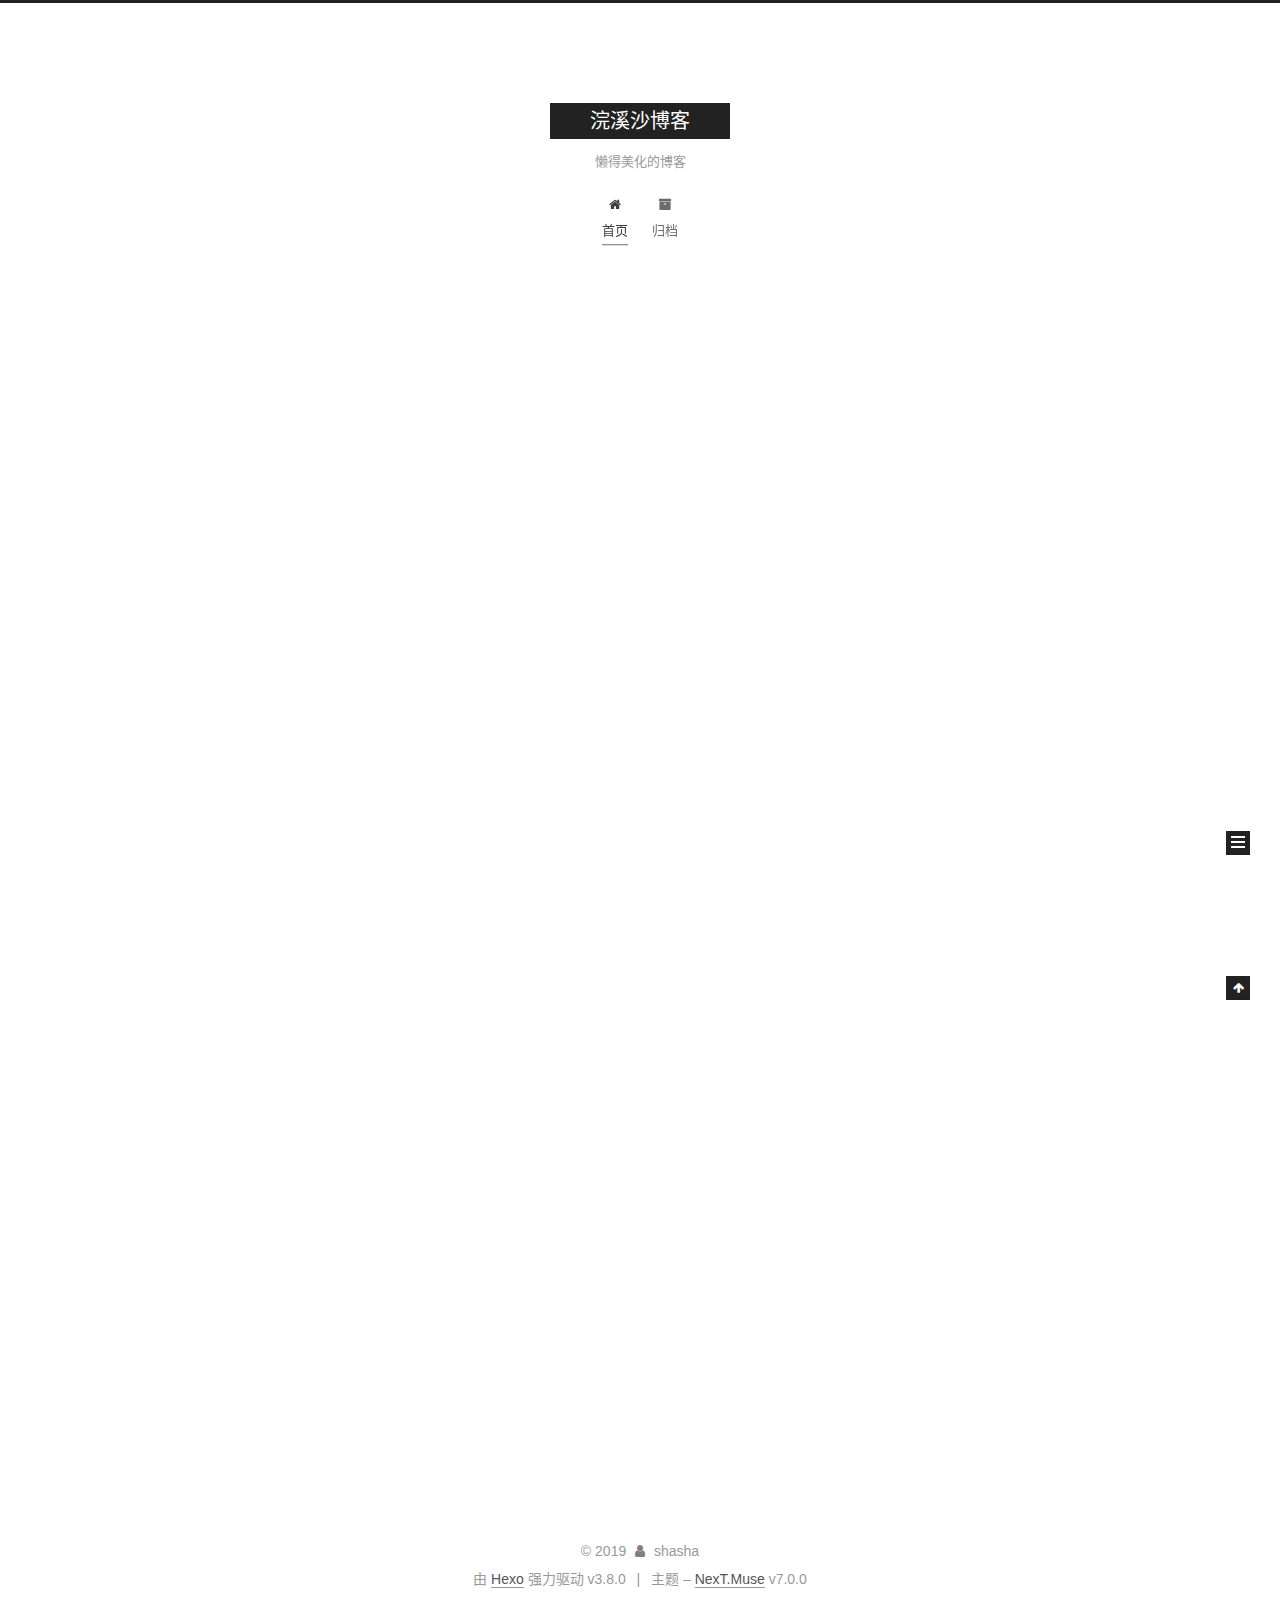
==== commit 2dc0f537: "Site updated: 2019-02-13 19:00:25" ====
--- a/index.html
+++ b/index.html
@@ -14,7 +14,7 @@
   
 
 
-<html class="theme-next muse use-motion" lang="zh-Hans">
+<html class="theme-next muse use-motion" lang="zh-CN">
 <head><meta name="generator" content="Hexo 3.8.0">
   <meta charset="UTF-8">
 <meta http-equiv="X-UA-Compatible" content="IE=edge">
@@ -97,12 +97,12 @@
 
 
   <meta property="og:type" content="website">
-<meta property="og:title" content="�Ϫɳ����">
+<meta property="og:title" content="浣溪沙博客">
 <meta property="og:url" content="http://yoursite.com/index.html">
-<meta property="og:site_name" content="�Ϫɳ����">
-<meta property="og:locale" content="zh-Hans">
+<meta property="og:site_name" content="浣溪沙博客">
+<meta property="og:locale" content="zh-CN">
 <meta name="twitter:card" content="summary">
-<meta name="twitter:title" content="�Ϫɳ����">
+<meta name="twitter:title" content="浣溪沙博客">
 
 
 
@@ -119,7 +119,7 @@
   };
 </script>
 
-  <title>�Ϫɳ����</title>
+  <title>浣溪沙博客</title>
   
 
 
@@ -160,7 +160,7 @@
 
 </head>
 
-<body itemscope="" itemtype="http://schema.org/WebPage" lang="zh-Hans">
+<body itemscope="" itemtype="http://schema.org/WebPage" lang="zh-CN">
 
   
   
@@ -179,20 +179,20 @@
     <div class="custom-logo-site-title">
       <a href="/" class="brand" rel="start">
         <span class="logo-line-before"><i></i></span>
-        <span class="site-title">�Ϫɳ����</span>
+        <span class="site-title">浣溪沙博客</span>
         <span class="logo-line-after"><i></i></span>
       </a>
     </div>
     
       
-        <p class="site-subtitle">���������Ĳ���</p>
+        <p class="site-subtitle">懒得美化的博客</p>
       
     
     
   </div>
 
   <div class="site-nav-toggle">
-    <button aria-label="Toggle navigation bar">
+    <button aria-label="切换导航栏">
       <span class="btn-bar"></span>
       <span class="btn-bar"></span>
       <span class="btn-bar"></span>
@@ -220,7 +220,7 @@
 
     
 
-    <a href="/" rel="section"><i class="menu-item-icon fa fa-fw fa-home"></i> <br>Home</a>
+    <a href="/" rel="section"><i class="menu-item-icon fa fa-fw fa-home"></i> <br>首页</a>
 
   </li>
         
@@ -237,7 +237,7 @@
 
     
 
-    <a href="/archives/" rel="section"><i class="menu-item-icon fa fa-fw fa-archive"></i> <br>Archives</a>
+    <a href="/archives/" rel="section"><i class="menu-item-icon fa fa-fw fa-archive"></i> <br>归档</a>
 
   </li>
 
@@ -298,7 +298,7 @@
     </span>
 
     <span hidden itemprop="publisher" itemscope="" itemtype="http://schema.org/Organization">
-      <meta itemprop="name" content="�Ϫɳ����">
+      <meta itemprop="name" content="浣溪沙博客">
     </span>
 
     
@@ -327,14 +327,14 @@
                 <i class="fa fa-calendar-o"></i>
               </span>
               
-                <span class="post-meta-item-text">Posted on</span>
+                <span class="post-meta-item-text">发表于</span>
               
 
               
                 
               
 
-              <time title="Created: 2019-02-13 17:55:09" itemprop="dateCreated datePublished" datetime="2019-02-13T17:55:09+08:00">2019-02-13</time>
+              <time title="创建时间：2019-02-13 17:55:09" itemprop="dateCreated datePublished" datetime="2019-02-13T17:55:09+08:00">2019-02-13</time>
             
 
             
@@ -465,7 +465,7 @@
                   <a href="/archives/">
                 
                     <span class="site-state-item-count">1</span>
-                    <span class="site-state-item-name">posts</span>
+                    <span class="site-state-item-name">日志</span>
                   </a>
                 </div>
               
@@ -519,7 +519,7 @@
 </div>
 
 
-  <div class="powered-by">Powered by <a href="https://hexo.io" class="theme-link" rel="noopener" target="_blank">Hexo</a> v3.8.0</div>
+  <div class="powered-by">由 <a href="https://hexo.io" class="theme-link" rel="noopener" target="_blank">Hexo</a> 强力驱动 v3.8.0</div>
 
 
 
@@ -527,7 +527,7 @@
 
 
 
-  <div class="theme-info">Theme – <a href="https://theme-next.org" class="theme-link" rel="noopener" target="_blank">NexT.Muse</a> v7.0.0</div>
+  <div class="theme-info">主题 – <a href="https://theme-next.org" class="theme-link" rel="noopener" target="_blank">NexT.Muse</a> v7.0.0</div>
 
 
 
--- a/css/main.css
+++ b/css/main.css
@@ -1891,7 +1891,7 @@
   width: 4px;
   height: 4px;
   border-radius: 50%;
-  background: #bb394d;
+  background: #fff;
 }
 .links-of-blogroll {
   font-size: 13px;
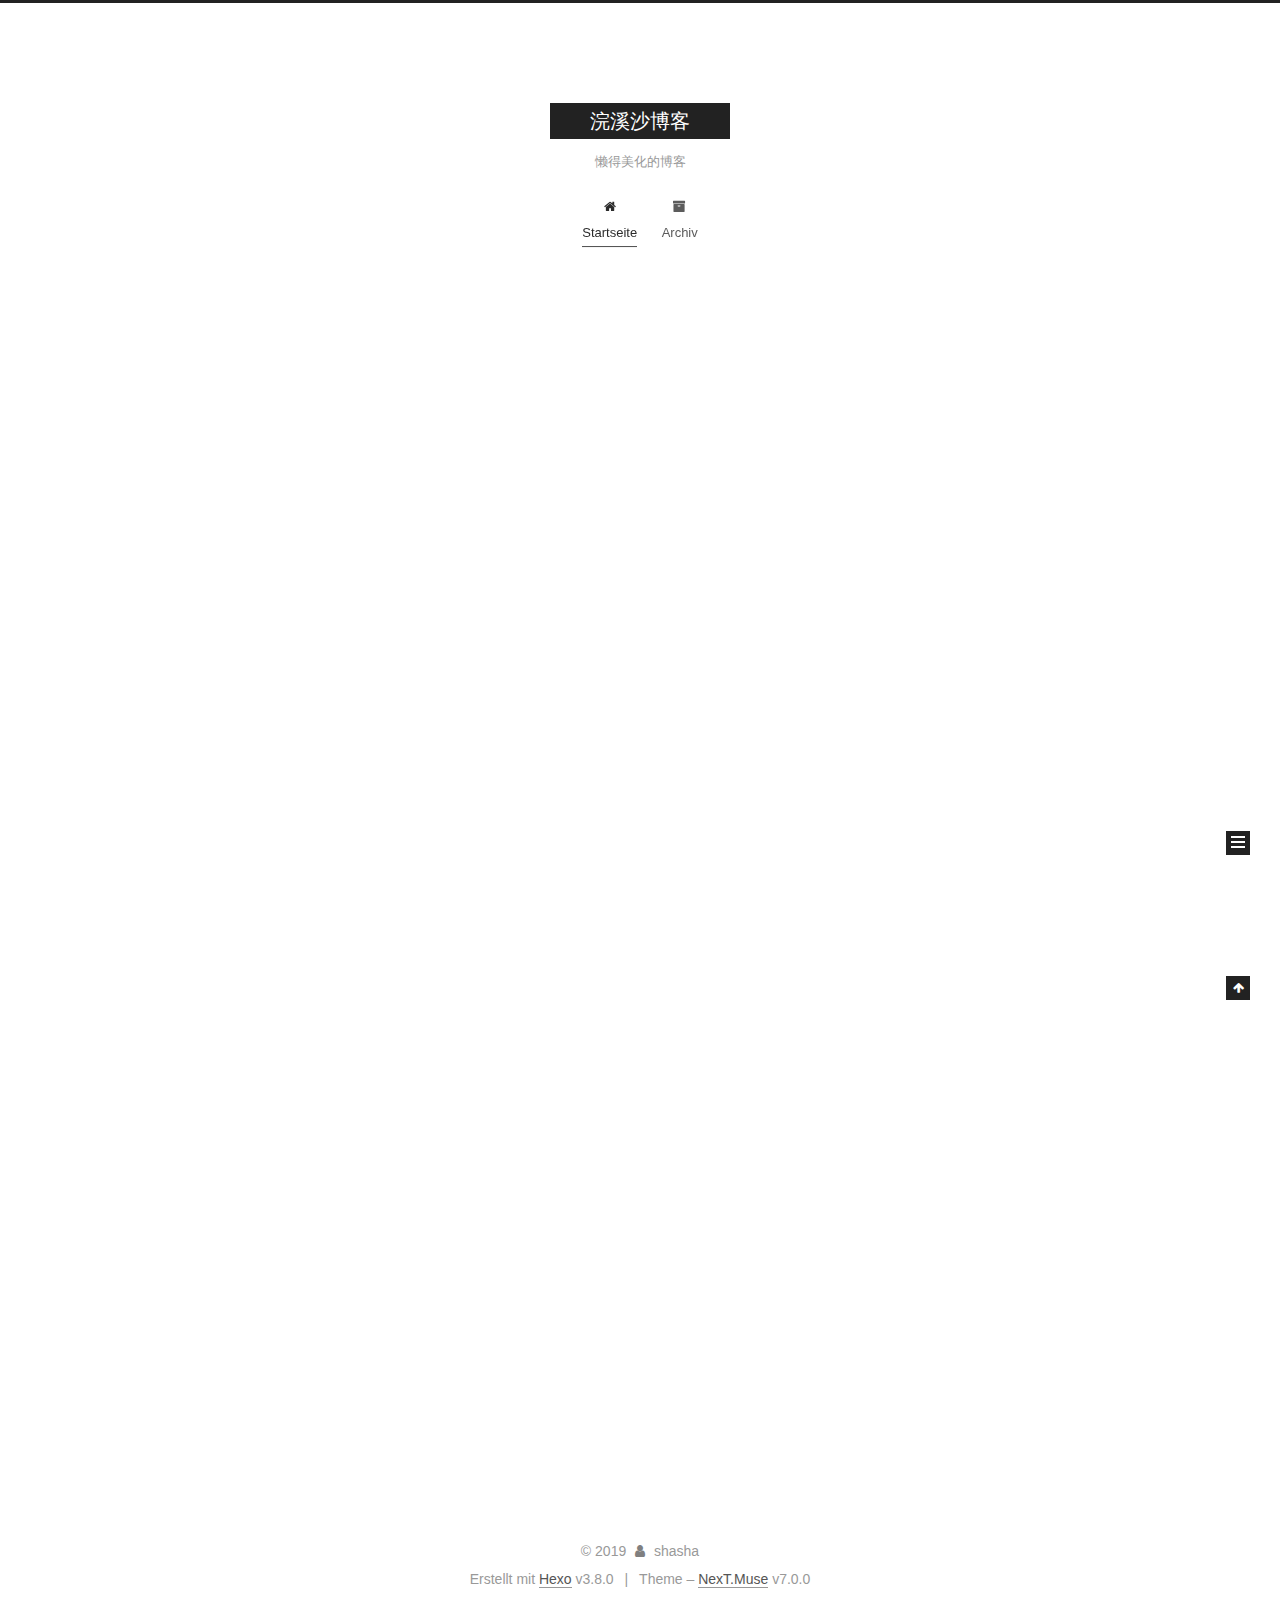
==== commit 273d868b: "Site updated: 2019-02-13 19:01:17" ====
--- a/index.html
+++ b/index.html
@@ -14,7 +14,7 @@
   
 
 
-<html class="theme-next muse use-motion" lang="zh-CN">
+<html class="theme-next muse use-motion" lang="zh-Hans">
 <head><meta name="generator" content="Hexo 3.8.0">
   <meta charset="UTF-8">
 <meta http-equiv="X-UA-Compatible" content="IE=edge">
@@ -100,7 +100,7 @@
 <meta property="og:title" content="浣溪沙博客">
 <meta property="og:url" content="http://yoursite.com/index.html">
 <meta property="og:site_name" content="浣溪沙博客">
-<meta property="og:locale" content="zh-CN">
+<meta property="og:locale" content="zh-Hans">
 <meta name="twitter:card" content="summary">
 <meta name="twitter:title" content="浣溪沙博客">
 
@@ -160,7 +160,7 @@
 
 </head>
 
-<body itemscope="" itemtype="http://schema.org/WebPage" lang="zh-CN">
+<body itemscope="" itemtype="http://schema.org/WebPage" lang="zh-Hans">
 
   
   
@@ -192,7 +192,7 @@
   </div>
 
   <div class="site-nav-toggle">
-    <button aria-label="切换导航栏">
+    <button aria-label="Toggle navigation bar">
       <span class="btn-bar"></span>
       <span class="btn-bar"></span>
       <span class="btn-bar"></span>
@@ -220,7 +220,7 @@
 
     
 
-    <a href="/" rel="section"><i class="menu-item-icon fa fa-fw fa-home"></i> <br>首页</a>
+    <a href="/" rel="section"><i class="menu-item-icon fa fa-fw fa-home"></i> <br>Startseite</a>
 
   </li>
         
@@ -237,7 +237,7 @@
 
     
 
-    <a href="/archives/" rel="section"><i class="menu-item-icon fa fa-fw fa-archive"></i> <br>归档</a>
+    <a href="/archives/" rel="section"><i class="menu-item-icon fa fa-fw fa-archive"></i> <br>Archiv</a>
 
   </li>
 
@@ -327,14 +327,14 @@
                 <i class="fa fa-calendar-o"></i>
               </span>
               
-                <span class="post-meta-item-text">发表于</span>
+                <span class="post-meta-item-text">Veröffentlicht am</span>
               
 
               
                 
               
 
-              <time title="创建时间：2019-02-13 17:55:09" itemprop="dateCreated datePublished" datetime="2019-02-13T17:55:09+08:00">2019-02-13</time>
+              <time title="Post created: 2019-02-13 17:55:09" itemprop="dateCreated datePublished" datetime="2019-02-13T17:55:09+08:00">2019-02-13</time>
             
 
             
@@ -465,7 +465,7 @@
                   <a href="/archives/">
                 
                     <span class="site-state-item-count">1</span>
-                    <span class="site-state-item-name">日志</span>
+                    <span class="site-state-item-name">Artikel</span>
                   </a>
                 </div>
               
@@ -519,7 +519,7 @@
 </div>
 
 
-  <div class="powered-by">由 <a href="https://hexo.io" class="theme-link" rel="noopener" target="_blank">Hexo</a> 强力驱动 v3.8.0</div>
+  <div class="powered-by">Erstellt mit  <a href="https://hexo.io" class="theme-link" rel="noopener" target="_blank">Hexo</a> v3.8.0</div>
 
 
 
@@ -527,7 +527,7 @@
 
 
 
-  <div class="theme-info">主题 – <a href="https://theme-next.org" class="theme-link" rel="noopener" target="_blank">NexT.Muse</a> v7.0.0</div>
+  <div class="theme-info">Theme – <a href="https://theme-next.org" class="theme-link" rel="noopener" target="_blank">NexT.Muse</a> v7.0.0</div>
 
 
 
--- a/css/main.css
+++ b/css/main.css
@@ -1891,7 +1891,7 @@
   width: 4px;
   height: 4px;
   border-radius: 50%;
-  background: #fff;
+  background: #2e62ff;
 }
 .links-of-blogroll {
   font-size: 13px;
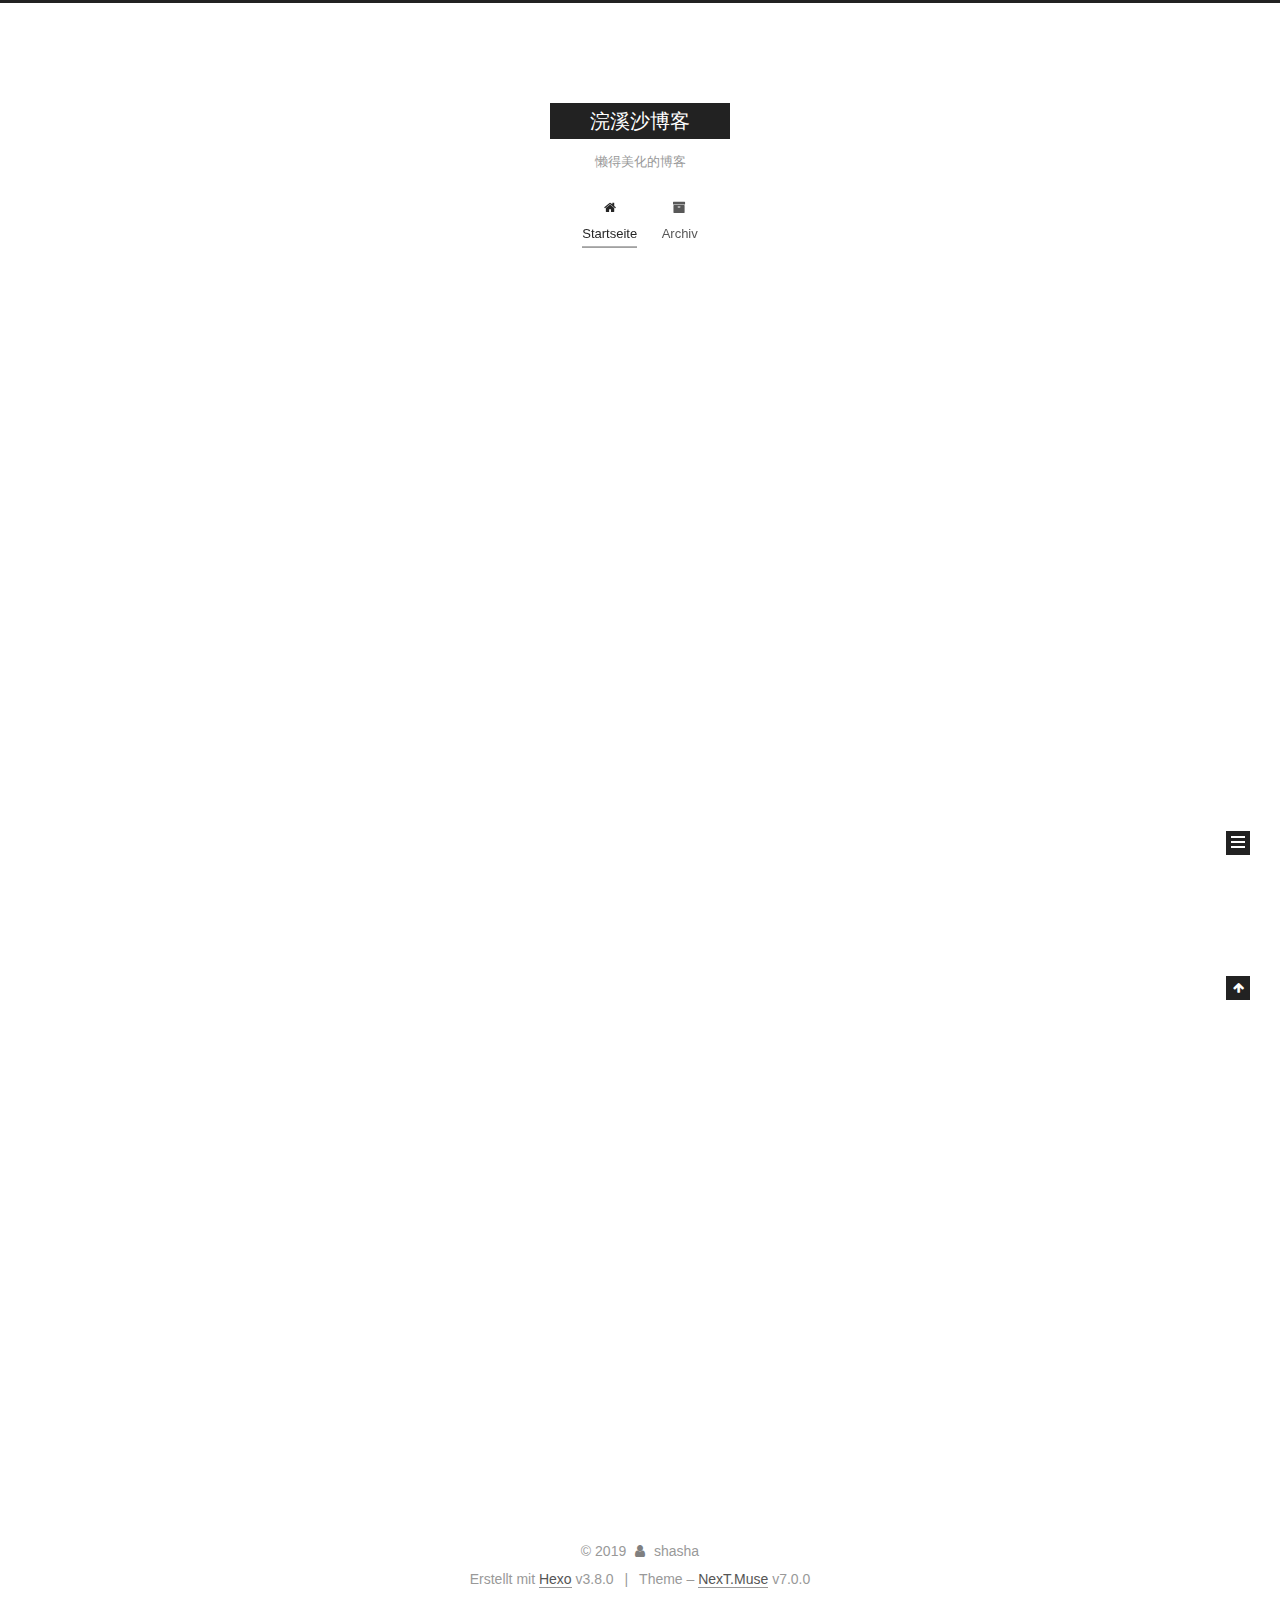
==== commit 7f71349c: "Site updated: 2019-02-13 19:11:36" ====
--- a/index.html
+++ b/index.html
@@ -98,7 +98,7 @@
 
   <meta property="og:type" content="website">
 <meta property="og:title" content="浣溪沙博客">
-<meta property="og:url" content="http://yoursite.com/index.html">
+<meta property="og:url" content="https://bigrain.xyz/index.html">
 <meta property="og:site_name" content="浣溪沙博客">
 <meta property="og:locale" content="zh-Hans">
 <meta name="twitter:card" content="summary">
@@ -109,7 +109,7 @@
 
 
 
-  <link rel="canonical" href="http://yoursite.com/">
+  <link rel="canonical" href="https://bigrain.xyz/">
 
 
 
@@ -289,7 +289,7 @@
   
   
   <div class="post-block">
-    <link itemprop="mainEntityOfPage" href="http://yoursite.com/2019/02/13/hello-world/">
+    <link itemprop="mainEntityOfPage" href="https://bigrain.xyz/2019/02/13/hello-world/">
 
     <span hidden itemprop="author" itemscope="" itemtype="http://schema.org/Person">
       <meta itemprop="name" content="shasha">
--- a/css/main.css
+++ b/css/main.css
@@ -1891,7 +1891,7 @@
   width: 4px;
   height: 4px;
   border-radius: 50%;
-  background: #2e62ff;
+  background: #036ab1;
 }
 .links-of-blogroll {
   font-size: 13px;
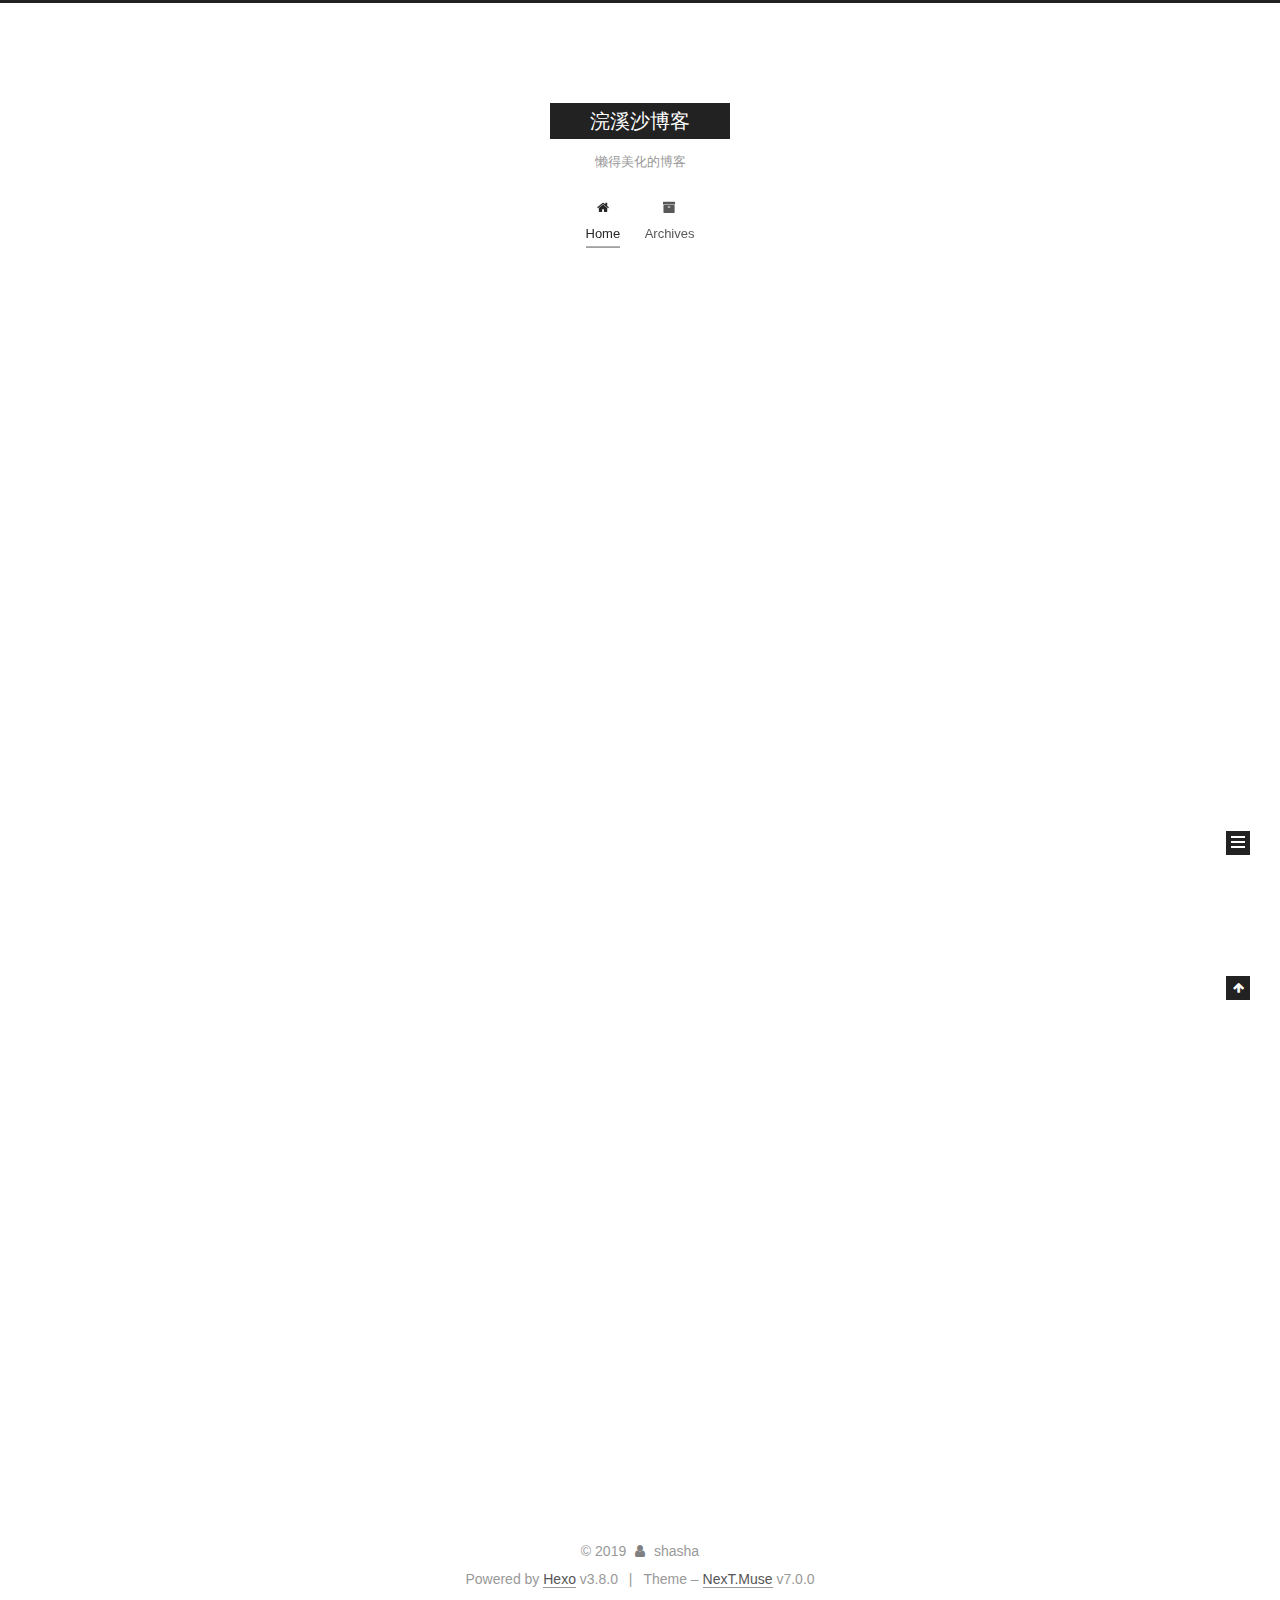
==== commit fb2edd80: "Site updated: 2019-02-13 19:31:41" ====
--- a/index.html
+++ b/index.html
@@ -220,7 +220,7 @@
 
     
 
-    <a href="/" rel="section"><i class="menu-item-icon fa fa-fw fa-home"></i> <br>Startseite</a>
+    <a href="/" rel="section"><i class="menu-item-icon fa fa-fw fa-home"></i> <br>Home</a>
 
   </li>
         
@@ -237,7 +237,7 @@
 
     
 
-    <a href="/archives/" rel="section"><i class="menu-item-icon fa fa-fw fa-archive"></i> <br>Archiv</a>
+    <a href="/archives/" rel="section"><i class="menu-item-icon fa fa-fw fa-archive"></i> <br>Archives</a>
 
   </li>
 
@@ -327,14 +327,14 @@
                 <i class="fa fa-calendar-o"></i>
               </span>
               
-                <span class="post-meta-item-text">Veröffentlicht am</span>
+                <span class="post-meta-item-text">Posted on</span>
               
 
               
                 
               
 
-              <time title="Post created: 2019-02-13 17:55:09" itemprop="dateCreated datePublished" datetime="2019-02-13T17:55:09+08:00">2019-02-13</time>
+              <time title="Created: 2019-02-13 17:55:09" itemprop="dateCreated datePublished" datetime="2019-02-13T17:55:09+08:00">2019-02-13</time>
             
 
             
@@ -465,7 +465,7 @@
                   <a href="/archives/">
                 
                     <span class="site-state-item-count">1</span>
-                    <span class="site-state-item-name">Artikel</span>
+                    <span class="site-state-item-name">posts</span>
                   </a>
                 </div>
               
@@ -519,7 +519,7 @@
 </div>
 
 
-  <div class="powered-by">Erstellt mit  <a href="https://hexo.io" class="theme-link" rel="noopener" target="_blank">Hexo</a> v3.8.0</div>
+  <div class="powered-by">Powered by <a href="https://hexo.io" class="theme-link" rel="noopener" target="_blank">Hexo</a> v3.8.0</div>
 
 
 
--- a/css/main.css
+++ b/css/main.css
@@ -1891,7 +1891,7 @@
   width: 4px;
   height: 4px;
   border-radius: 50%;
-  background: #036ab1;
+  background: #4f5593;
 }
 .links-of-blogroll {
   font-size: 13px;
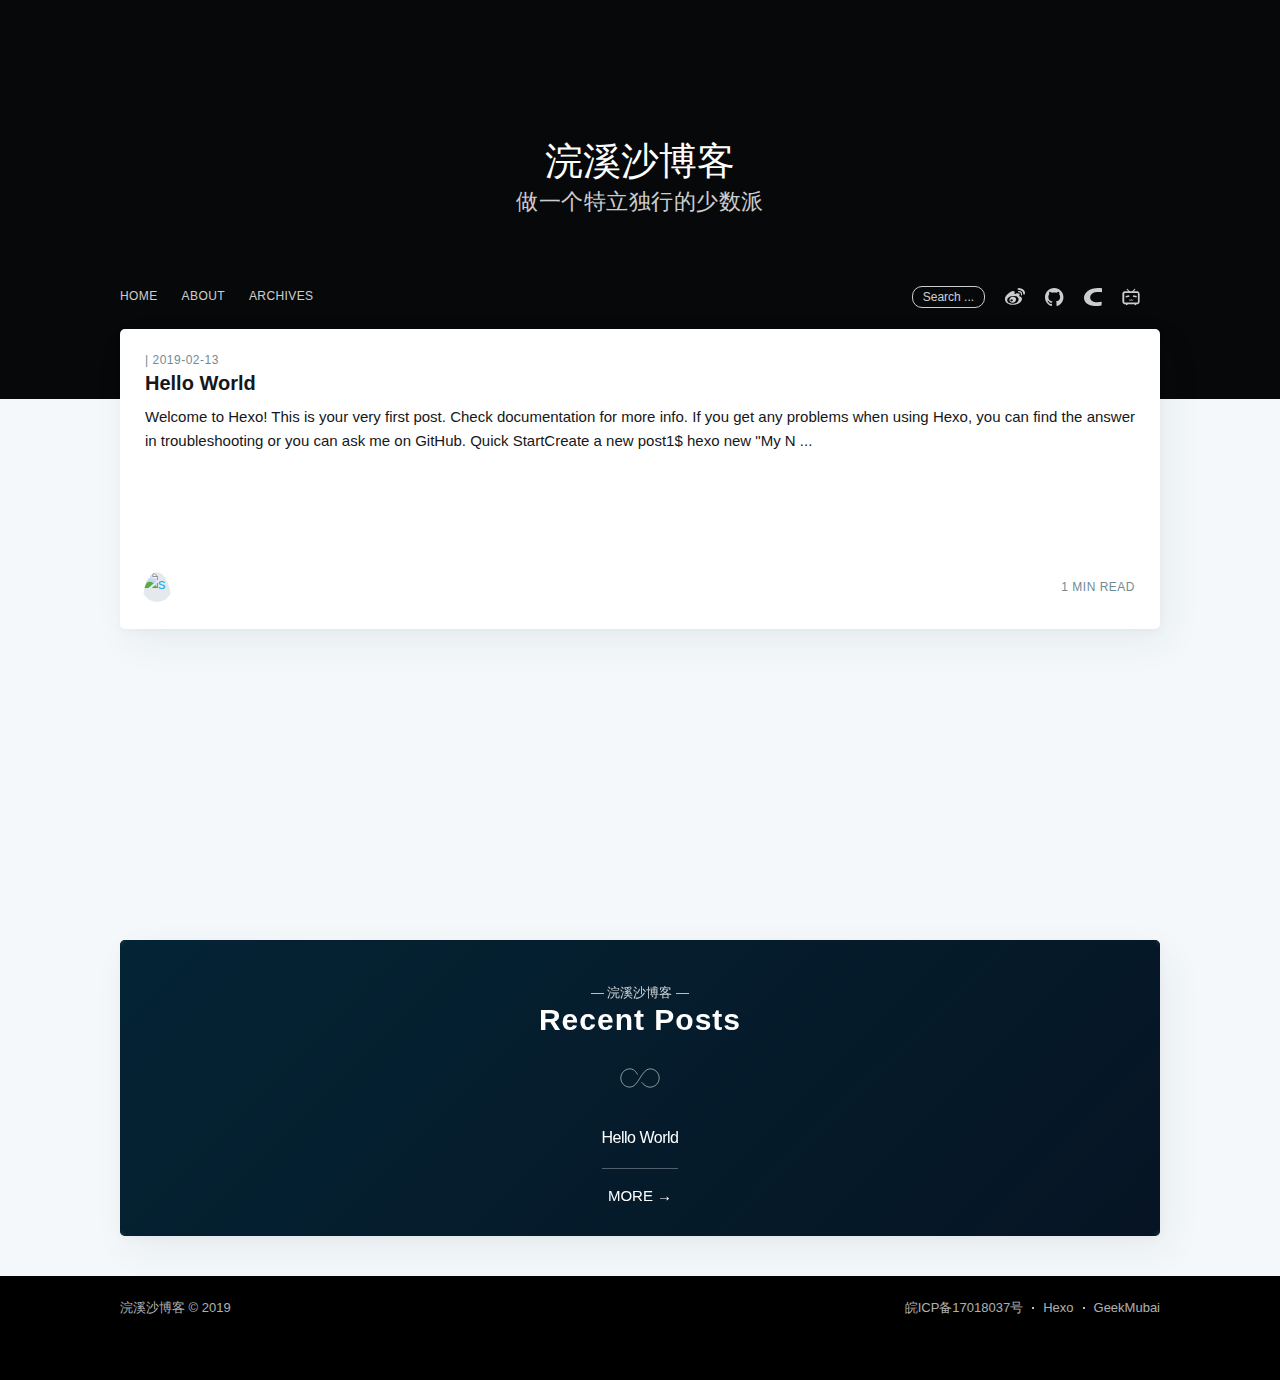
==== commit d1e9cfb2: "Site updated: 2019-02-13 19:35:21" ====
--- a/index.html
+++ b/index.html
@@ -1,667 +1,324 @@
 <!DOCTYPE html>
-
-
-
-
-
-
-
-
-
-
-
-
-  
-
-
-<html class="theme-next muse use-motion" lang="zh-Hans">
-<head><meta name="generator" content="Hexo 3.8.0">
-  <meta charset="UTF-8">
-<meta http-equiv="X-UA-Compatible" content="IE=edge">
-<meta name="viewport" content="width=device-width, initial-scale=1, maximum-scale=2">
-<meta name="theme-color" content="#222">
-
-
-
-
-
-
-
-
-
-
-
-
-
-
-
-
-
-
-
-
-
-
-
-
-
-
-<link rel="stylesheet" href="/lib/font-awesome/css/font-awesome.min.css?v=4.6.2">
-
-<link rel="stylesheet" href="/css/main.css?v=7.0.0">
-
-
-  <link rel="apple-touch-icon" sizes="180x180" href="/images/apple-touch-icon-next.png?v=7.0.0">
-
-
-  <link rel="icon" type="image/png" sizes="32x32" href="/images/favicon-32x32-next.png?v=7.0.0">
-
-
-  <link rel="icon" type="image/png" sizes="16x16" href="/images/favicon-16x16-next.png?v=7.0.0">
-
-
-  <link rel="mask-icon" href="/images/logo.svg?v=7.0.0" color="#222">
-
-
-
-
-
-
-
-<script id="hexo.configurations">
-  var NexT = window.NexT || {};
-  var CONFIG = {
-    root: '/',
-    scheme: 'Muse',
-    version: '7.0.0',
-    sidebar: {"position":"left","display":"post","offset":12,"b2t":false,"scrollpercent":false,"onmobile":false},
-    fancybox: false,
-    fastclick: false,
-    lazyload: false,
-    tabs: true,
-    motion: {"enable":true,"async":false,"transition":{"post_block":"fadeIn","post_header":"slideDownIn","post_body":"slideDownIn","coll_header":"slideLeftIn","sidebar":"slideUpIn"}},
-    algolia: {
-      applicationID: '',
-      apiKey: '',
-      indexName: '',
-      hits: {"per_page":10},
-      labels: {"input_placeholder":"Search for Posts","hits_empty":"We didn't find any results for the search: ${query}","hits_stats":"${hits} results found in ${time} ms"}
+<html lang="zh-Hans">
+
+
+ 
+
+
+
+
+
+
+<head>
+	
+	
+	<link rel="stylesheet" href="/css/allinone.min.css">
+
+	
+
+	<meta charset="utf-8">
+	<meta http-equiv="X-UA-Compatible" content="IE=edge">
+
+	<title>浣溪沙博客 | 懒得美化的博客</title>
+
+	<meta name="HandheldFriendly" content="True">
+	<meta name="viewport" content="width=device-width, initial-scale=1, maximum-scale=2">
+	<meta name="generator" content="hexo">
+	<meta name="author" content="shasha">
+	<meta name="description" content="">
+
+	
+	<meta name="keywords" content="hexo, casper, ghost, theme">
+	
+
+	
+	<link rel="shortcut icon" href="https://mubai.oss-cn-hangzhou.aliyuncs.com/icon.png">
+	<link rel="apple-touch-icon" href="https://mubai.oss-cn-hangzhou.aliyuncs.com/icon.png">
+	
+
+	
+	<meta name="theme-color" content="#3c484e">
+	<meta name="msapplication-TileColor" content="#3c484e">
+	
+
+	
+
+	
+	<link rel="alternate" href="https://geekmubai.com/feed" title="浣溪沙博客">
+	
+
+	<meta property="og:site_name" content="浣溪沙博客">
+	<meta property="og:type" content="blog">
+	<meta property="og:title" content="浣溪沙博客 | 懒得美化的博客">
+	<meta property="og:description" content="">
+	<meta property="og:url" content="https://bigrain.xyz/index.html">
+
+	
+</head>
+<body class="home-template">
+	<div class="site-wrapper">
+		
+
+
+
+
+<header class="site-header outer " style="background-image: url(https://mubai.oss-cn-hangzhou.aliyuncs.com/background.jpg)">
+    <div class="inner">
+        
+        
+        <div class="site-header-content">
+            
+            <h1 class="site-title">
+                浣溪沙博客
+            </h1>
+            <h2 class="site-description">做一个特立独行的少数派</h2>
+        </div>
+        
+        
+        
+<nav class="site-nav"> 
+    <div class="site-nav-left">
+        <ul class="nav">
+            <li>
+                
+                <a href="/" title="Home">HOME</a>
+                
+            </li>
+            
+            
+            <li>
+                <a href="/about" title="ABOUT">ABOUT</a>
+            </li>
+            
+            <li>
+                <a href="/archives" title="ARCHIVES">ARCHIVES</a>
+            </li>
+            
+            
+        </ul> 
+    </div>
+    
+    <div class="search-button">
+        <a href="#search" class="subscribe-button" style="margin: 0 10px;">Search ...</a>
+    </div>
+     
+    <div class="site-nav-right">
+        
+        <a href="#search" class="subscribe-button" style="margin: 0 10px;">Search ...</a>
+         
+        
+<div class="social-links">
+    
+    <a class="social-link" title="weibo" href="https://weibo.com/geekmubai" target="_blank" rel="noopener">
+        <svg viewbox="0 0 1141 1024" xmlns="http://www.w3.org/2000/svg"><path d="M916.48 518.144q27.648 21.504 38.912 51.712t9.216 62.976-14.336 65.536-31.744 59.392q-34.816 48.128-78.848 81.92t-91.136 56.32-94.72 35.328-89.6 18.944-75.264 7.68-51.712 1.536-49.152-2.56-68.096-10.24-78.336-21.504-79.872-36.352-74.24-55.296-59.904-78.848q-16.384-29.696-22.016-63.488t-5.632-86.016q0-22.528 7.68-51.2t27.136-63.488 53.248-75.776 86.016-90.112q51.2-48.128 105.984-85.504t117.248-57.856q28.672-10.24 63.488-11.264t57.344 11.264q10.24 11.264 19.456 23.04t12.288 29.184q3.072 14.336 0.512 27.648t-5.632 26.624-5.12 25.6 2.048 22.528q17.408 2.048 33.792-1.536t31.744-9.216 31.232-11.776 33.28-9.216q27.648-5.12 54.784-4.608t49.152 7.68 36.352 22.016 17.408 38.4q2.048 14.336-2.048 26.624t-8.704 23.04-7.168 22.016 1.536 23.552q3.072 7.168 14.848 13.312t27.136 12.288 32.256 13.312 29.184 16.384zM658.432 836.608q26.624-16.384 53.76-45.056t44.032-64 18.944-75.776-20.48-81.408q-19.456-33.792-47.616-57.344t-62.976-37.376-74.24-19.968-80.384-6.144q-78.848 0-139.776 16.384t-105.472 43.008-72.192 60.416-38.912 68.608q-11.264 33.792-6.656 67.072t20.992 62.976 42.496 53.248 57.856 37.888q58.368 25.6 119.296 32.256t116.224 0.512 100.864-21.504 74.24-33.792zM524.288 513.024q20.48 8.192 38.912 18.432t32.768 27.648q10.24 12.288 17.92 30.72t10.752 39.424 1.536 42.496-9.728 38.912q-8.192 18.432-19.968 37.376t-28.672 35.328-40.448 29.184-57.344 18.944q-61.44 11.264-117.76-11.264t-88.064-74.752q-12.288-39.936-13.312-70.656t16.384-66.56q13.312-27.648 40.448-51.712t62.464-38.912 75.264-17.408 78.848 12.8zM361.472 764.928q37.888 3.072 57.856-18.432t21.504-48.128-15.36-47.616-52.736-16.896q-27.648 3.072-43.008 23.552t-17.408 43.52 9.728 42.496 39.424 21.504zM780.288 6.144q74.752 0 139.776 19.968t113.664 57.856 76.288 92.16 27.648 122.88q0 33.792-16.384 50.688t-35.328 17.408-35.328-14.336-16.384-45.568q0-40.96-22.528-77.824t-59.392-64.512-84.48-43.52-96.768-15.872q-31.744 0-47.104-15.36t-14.336-34.304 18.944-34.304 51.712-15.36zM780.288 169.984q95.232 0 144.384 48.64t49.152 146.944q0 30.72-10.24 43.52t-22.528 11.264-22.528-14.848-10.24-35.84q0-60.416-34.816-96.256t-93.184-35.84q-19.456 0-28.672-10.752t-9.216-23.04 9.728-23.04 28.16-10.752z"/></svg>
+    </a>
+    
+    
+    <a class="social-link" title="github" href="https://github.com/geekmubai" target="_blank" rel="noopener">
+        <svg viewbox="0 0 1049 1024" xmlns="http://www.w3.org/2000/svg"><path d="M524.979332 0C234.676191 0 0 234.676191 0 524.979332c0 232.068678 150.366597 428.501342 358.967656 498.035028 26.075132 5.215026 35.636014-11.299224 35.636014-25.205961 0-12.168395-0.869171-53.888607-0.869171-97.347161-146.020741 31.290159-176.441729-62.580318-176.441729-62.580318-23.467619-60.841976-58.234462-76.487055-58.234463-76.487055-47.804409-32.15933 3.476684-32.15933 3.476685-32.15933 53.019436 3.476684 80.83291 53.888607 80.83291 53.888607 46.935238 79.963739 122.553122 57.365291 152.97411 43.458554 4.345855-33.897672 18.252593-57.365291 33.028501-70.402857-116.468925-12.168395-239.022047-57.365291-239.022047-259.012982 0-57.365291 20.860106-104.300529 53.888607-140.805715-5.215026-13.037566-23.467619-66.926173 5.215027-139.067372 0 0 44.327725-13.906737 144.282399 53.888607 41.720212-11.299224 86.917108-17.383422 131.244833-17.383422s89.524621 6.084198 131.244833 17.383422C756.178839 203.386032 800.506564 217.29277 800.506564 217.29277c28.682646 72.1412 10.430053 126.029806 5.215026 139.067372 33.897672 36.505185 53.888607 83.440424 53.888607 140.805715 0 201.64769-122.553122 245.975415-239.891218 259.012982 19.121764 16.514251 35.636014 47.804409 35.636015 97.347161 0 70.402857-0.869171 126.898978-0.869172 144.282399 0 13.906737 9.560882 30.420988 35.636015 25.205961 208.601059-69.533686 358.967656-265.96635 358.967655-498.035028C1049.958663 234.676191 814.413301 0 524.979332 0z"/></svg>
+    </a>
+    
+    
+    <a class="social-link" title="facebook" href="https://blog.csdn.net/geekmubai" target="_blank" rel="noopener">
+        <svg xmlns="http://www.w3.org/2000/svg" viewbox="0 0 1049 1024"><path d="M1141.351404 39.055942l-28.91333 218.474629c-126.144728-19.927251-251.601043-38.376709-377.75495-27.674187-115.460564 9.802996-227.405635 32.180995-309.124802 122.987208-150.018878 166.696821-68.391499 396.461416 158.252293 437.463272 141.115408 25.52634 283.919721 11.785624 425.448176-8.123269-5.452228 112.440727-5.764308 95.303843-10.674985 205.229569-1.073924 24.057726 4.277337 14.612705-161.648461 31.914809-176.004159 9.004437-351.879815 11.189-520.550085-52.888447C156.545029 905.721534 30.675666 809.16019 5.176863 630.815428c-26.251468-183.595056 48.803865-331.796524 192.516883-446.128091C413.36883 13.098197 790.802521-47.271 1141.351404 39.055942z" fill="#ffffff"/></svg>
+    </a>
+    
+    
+    
+    
+    <a class="social-link" title="bilibili" href="https://space.bilibili.com/167817331/#" target="_blank" rel="noopener">
+        <svg viewbox="0 0 1024 1024" xmlns="http://www.w3.org/2000/svg"><path d="M360.896 183.968l-90.912-88.096s-14.208-17.472 9.824-37.248c24.16-19.648 25.376-10.912 33.504-5.472s135.2 130.816 135.2 130.816zm301.952 3.264l90.912-88.096s14.208-17.472-9.824-37.248c-24.032-19.648-25.376-10.912-33.504-5.472s-135.2 130.816-135.2 130.816zM1004 350.336c-3.264-137.984-123.168-164.192-123.168-164.192s-614.336-4.96-742.496 0C10.176 222.304 20 350.336 20 350.336s1.696 274.272-.128 413.12c13.824 138.848 120.864 160.928 120.864 160.928s42.72.864 73.92.864c3.264 8.992 5.696 52.544 54.24 52.544 48.416 0 54.24-52.544 54.24-52.544s354.88-1.696 384.352-1.696c1.696 14.816 8.992 54.976 57.536 54.24 48.416-.864 51.712-57.536 51.712-57.536s16.384-1.696 65.664 0C997.344 898.88 1004 764.192 1004 764.192s-1.568-275.872 0-413.856zm-98.912 439.232c0 21.728-17.248 39.456-38.464 39.456H167.2c-21.248 0-38.464-17.6-38.464-39.456V326.336c0-21.728 17.248-39.456 38.464-39.456h699.424c21.248 0 38.464 17.6 38.464 39.456zM202.4 457.152l205.344-39.456 15.52 77.184-203.648 39.456zm638.976 0l-205.344-39.456-15.648 77.184 203.776 39.456zm-418.08 191.392s45.152 81.312 95.264-26.336c48.416 105.088 101.824 27.904 101.824 27.904l30.336 19.776s-56.672 91.136-131.424 22.208c-63.232 68.928-129.728-21.952-129.728-21.952z"/></svg>
+    </a>
+    
+    
+</div>
+    </div>
+</nav>
+        
+    </div>
+</header>
+
+
+<main id="site-main" class="site-main outer" role="main">
+	<div class="inner">
+		<div class="post-feed">
+			
+			<article class="post-card post  no-image ">
+				
+				<div class="post-card-content">
+					<a class="post-card-content-link" title="Hello World" href="/2019/02/13/hello-world/">
+						<header class="post-card-header">
+							<span class="post-card-tags">
+								
+								| 
+								
+								<time datetime="2019-02-13T09:55:09.670Z" itemprop="datePublished">
+									2019-02-13
+								</time>
+							</span>
+							<h2 class="post-card-title">Hello World</h2>
+						</header>
+						<section class="post-card-excerpt">
+							<p>
+								
+								
+								
+								
+								
+								Welcome to Hexo! This is your very first post. Check documentation for more info. If you get any problems when using Hexo, you can find the answer in troubleshooting or you can ask me on GitHub.
+Quick StartCreate a new post1$ hexo new "My N
+								...
+							</p>
+						</section>
+					</a>
+					<footer class="post-card-meta">
+						<div class="author-list">
+							<div class="author-list-item">
+								<div class="author-name-tooltip">shasha</div>
+								
+								<a href="/about" class="static-avatar">
+									<img class="author-profile-image" src="https://mubai.oss-cn-hangzhou.aliyuncs.com/author.png" alt="shasha">
+								</a>
+								
+							</div>
+						</div>
+						<span class="reading-time">
+							1
+							min read
+						</span>
+					</footer>
+				</div>
+			</article>
+			
+		</div>
+	</div>
+
+	
+	
+	<nav class="pagination">
+		
+	</nav>
+	
+	
+</main>
+
+
+	</div>
+	
+
+
+<aside class="read-next outer">
+    <div class="inner">
+        <div class="read-next-feed">
+            
+            
+
+<article class="read-next-card" style="background-image: url(https://mubai.oss-cn-hangzhou.aliyuncs.com/background.jpg)">
+  <header class="read-next-card-header">
+    <small class="read-next-card-header-sitetitle">&mdash; 浣溪沙博客 &mdash;</small>
+    <h3 class="read-next-card-header-title">Recent Posts</h3>
+  </header>
+  <div class="read-next-divider">
+    <svg xmlns="http://www.w3.org/2000/svg" viewbox="0 0 24 24">
+      <path d="M13 14.5s2 3 5 3 5.5-2.463 5.5-5.5S21 6.5 18 6.5c-5 0-7 11-12 11C2.962 17.5.5 15.037.5 12S3 6.5 6 6.5s4.5 3.5 4.5 3.5"/>
+    </svg>
+  </div>
+  <div class="read-next-card-content">
+    <ul>
+      
+      
+      
+      <li>
+        <a href="/2019/02/13/hello-world/">Hello World</a>
+      </li>
+      
+      
+    </ul>
+  </div>
+  <footer class="read-next-card-footer">
+    <a href="/archives">  MORE  → </a>
+  </footer>
+</article>
+
+            
+            
+            
+
+
+            
+            
+            
+
+            
+        </div>
+    </div>
+</aside>
+
+	
+
+
+
+
+<div id="search" class="search-overlay subscribe-overlay">
+    <div class="search-form">
+        
+        <img class="search-overlay-logo" src="https://mubai.oss-cn-hangzhou.aliyuncs.com/icon.png" alt="浣溪沙博客">
+        
+        <input id="local-search-input" class="search-input" type="text" name="search" placeholder="Search ...">
+        <a class="search-overlay-close" href="#"></a>
+    </div>
+    <div id="local-search-result"></div>
+</div>
+
+
+<footer class="site-footer outer">
+	<div class="site-footer-content inner">
+		<section class="copyright">
+			<a href="/" title="浣溪沙博客">浣溪沙博客</a>
+			&copy; 2019
+		</section>
+		<nav class="site-footer-nav">
+			
+            <a href="http://www.miitbeian.gov.cn" title="皖ICP备17018037号" target="_blank" rel="noopener">皖ICP备17018037号</a>
+            <a href="https://hexo.io" title="Hexo" target="_blank" rel="noopener">Hexo</a>
+            <a href="https://geekmubai.com" title="GeekMubai" target="_blank" rel="noopener">GeekMubai</a>
+        </nav>
+    </div>
+</footer>
+	
+
+
+<script>
+    if(window.navigator && navigator.serviceWorker) {
+        navigator.serviceWorker.getRegistrations()
+        .then(function(registrations) {
+            for(let registration of registrations) {
+                registration.unregister();
+            }
+        });
     }
-  };
 </script>
 
 
-  
-
-
-
-
-  <meta property="og:type" content="website">
-<meta property="og:title" content="浣溪沙博客">
-<meta property="og:url" content="https://bigrain.xyz/index.html">
-<meta property="og:site_name" content="浣溪沙博客">
-<meta property="og:locale" content="zh-Hans">
-<meta name="twitter:card" content="summary">
-<meta name="twitter:title" content="浣溪沙博客">
-
-
-
-
-
-
-  <link rel="canonical" href="https://bigrain.xyz/">
-
-
-
-<script id="page.configurations">
-  CONFIG.page = {
-    sidebar: "",
-  };
-</script>
-
-  <title>浣溪沙博客</title>
-  
-
-
-
-
-
-
-
-
-
-
-
-
-  <noscript>
-  <style>
-  .use-motion .motion-element,
-  .use-motion .brand,
-  .use-motion .menu-item,
-  .sidebar-inner,
-  .use-motion .post-block,
-  .use-motion .pagination,
-  .use-motion .comments,
-  .use-motion .post-header,
-  .use-motion .post-body,
-  .use-motion .collection-title { opacity: initial; }
-
-  .use-motion .logo,
-  .use-motion .site-title,
-  .use-motion .site-subtitle {
-    opacity: initial;
-    top: initial;
-  }
-
-  .use-motion .logo-line-before i { left: initial; }
-  .use-motion .logo-line-after i { right: initial; }
-  </style>
-</noscript>
-
-</head>
-
-<body itemscope="" itemtype="http://schema.org/WebPage" lang="zh-Hans">
-
-  
-  
-    
-  
-
-  <div class="container sidebar-position-left 
-  page-home">
-    <div class="headband"></div>
-
-    <header id="header" class="header" itemscope="" itemtype="http://schema.org/WPHeader">
-      <div class="header-inner"><div class="site-brand-wrapper">
-  <div class="site-meta">
-    
-
-    <div class="custom-logo-site-title">
-      <a href="/" class="brand" rel="start">
-        <span class="logo-line-before"><i></i></span>
-        <span class="site-title">浣溪沙博客</span>
-        <span class="logo-line-after"><i></i></span>
-      </a>
-    </div>
-    
-      
-        <p class="site-subtitle">懒得美化的博客</p>
-      
-    
-    
-  </div>
-
-  <div class="site-nav-toggle">
-    <button aria-label="Toggle navigation bar">
-      <span class="btn-bar"></span>
-      <span class="btn-bar"></span>
-      <span class="btn-bar"></span>
-    </button>
-  </div>
-</div>
-
-
-
-<nav class="site-nav">
-  
-    <ul id="menu" class="menu">
-      
-        
-        
-        
-          
-          <li class="menu-item menu-item-home menu-item-active">
-
-    
-    
-    
-      
-    
-
-    
-
-    <a href="/" rel="section"><i class="menu-item-icon fa fa-fw fa-home"></i> <br>Home</a>
-
-  </li>
-        
-        
-        
-          
-          <li class="menu-item menu-item-archives">
-
-    
-    
-    
-      
-    
-
-    
-
-    <a href="/archives/" rel="section"><i class="menu-item-icon fa fa-fw fa-archive"></i> <br>Archives</a>
-
-  </li>
-
-      
-      
-    </ul>
-  
-
-  
-    
-
-  
-
-  
-</nav>
-
-
-
-  
-
-
-
-</div>
-    </header>
-
-    
-
-
-    <main id="main" class="main">
-      <div class="main-inner">
-        <div class="content-wrap">
-          
-          <div id="content" class="content">
-            
-  <section id="posts" class="posts-expand">
-    
-      
-
-  
-
-  
-  
-  
-
-  
-
-  <article class="post post-type-normal" itemscope="" itemtype="http://schema.org/Article">
-  
-  
-  
-  <div class="post-block">
-    <link itemprop="mainEntityOfPage" href="https://bigrain.xyz/2019/02/13/hello-world/">
-
-    <span hidden itemprop="author" itemscope="" itemtype="http://schema.org/Person">
-      <meta itemprop="name" content="shasha">
-      <meta itemprop="description" content="">
-      <meta itemprop="image" content="/images/avatar.gif">
-    </span>
-
-    <span hidden itemprop="publisher" itemscope="" itemtype="http://schema.org/Organization">
-      <meta itemprop="name" content="浣溪沙博客">
-    </span>
-
-    
-      <header class="post-header">
-
-        
-        
-          <h1 class="post-title" itemprop="name headline">
-                
-                
-                <a href="/2019/02/13/hello-world/" class="post-title-link" itemprop="url">Hello World</a>
-              
-            
-          </h1>
-        
-
-        <div class="post-meta">
-          <span class="post-time">
-
-            
-            
-            
-
-            
-              <span class="post-meta-item-icon">
-                <i class="fa fa-calendar-o"></i>
-              </span>
-              
-                <span class="post-meta-item-text">Posted on</span>
-              
-
-              
-                
-              
-
-              <time title="Created: 2019-02-13 17:55:09" itemprop="dateCreated datePublished" datetime="2019-02-13T17:55:09+08:00">2019-02-13</time>
-            
-
-            
-          </span>
-
-          
-
-          
-            
-            
-          
-
-          
-          
-
-          
-
-          
-
-          
-
-        </div>
-      </header>
-    
-
-    
-    
-    
-    <div class="post-body" itemprop="articleBody">
-
-      
-      
-
-      
-        
-          
-            <p>Welcome to <a href="https://hexo.io/" target="_blank" rel="noopener">Hexo</a>! This is your very first post. Check <a href="https://hexo.io/docs/" target="_blank" rel="noopener">documentation</a> for more info. If you get any problems when using Hexo, you can find the answer in <a href="https://hexo.io/docs/troubleshooting.html" target="_blank" rel="noopener">troubleshooting</a> or you can ask me on <a href="https://github.com/hexojs/hexo/issues" target="_blank" rel="noopener">GitHub</a>.</p>
-<h2 id="Quick-Start"><a href="#Quick-Start" class="headerlink" title="Quick Start"></a>Quick Start</h2><h3 id="Create-a-new-post"><a href="#Create-a-new-post" class="headerlink" title="Create a new post"></a>Create a new post</h3><figure class="highlight bash"><table><tr><td class="gutter"><pre><span class="line">1</span><br></pre></td><td class="code"><pre><span class="line">$ hexo new <span class="string">"My New Post"</span></span><br></pre></td></tr></table></figure>
-<p>More info: <a href="https://hexo.io/docs/writing.html" target="_blank" rel="noopener">Writing</a></p>
-<h3 id="Run-server"><a href="#Run-server" class="headerlink" title="Run server"></a>Run server</h3><figure class="highlight bash"><table><tr><td class="gutter"><pre><span class="line">1</span><br></pre></td><td class="code"><pre><span class="line">$ hexo server</span><br></pre></td></tr></table></figure>
-<p>More info: <a href="https://hexo.io/docs/server.html" target="_blank" rel="noopener">Server</a></p>
-<h3 id="Generate-static-files"><a href="#Generate-static-files" class="headerlink" title="Generate static files"></a>Generate static files</h3><figure class="highlight bash"><table><tr><td class="gutter"><pre><span class="line">1</span><br></pre></td><td class="code"><pre><span class="line">$ hexo generate</span><br></pre></td></tr></table></figure>
-<p>More info: <a href="https://hexo.io/docs/generating.html" target="_blank" rel="noopener">Generating</a></p>
-<h3 id="Deploy-to-remote-sites"><a href="#Deploy-to-remote-sites" class="headerlink" title="Deploy to remote sites"></a>Deploy to remote sites</h3><figure class="highlight bash"><table><tr><td class="gutter"><pre><span class="line">1</span><br></pre></td><td class="code"><pre><span class="line">$ hexo deploy</span><br></pre></td></tr></table></figure>
-<p>More info: <a href="https://hexo.io/docs/deployment.html" target="_blank" rel="noopener">Deployment</a></p>
-
-          
-        
-      
-    </div>
-
-    
-
-    
-    
-    
-
-    
-
-    
-      
-    
-    
-
-    
-
-    <footer class="post-footer">
-      
-
-      
-
-      
-
-      
-      
-        <div class="post-eof"></div>
-      
-    </footer>
-  </div>
-  
-  
-  
-  </article>
-
-
-    
-  </section>
-
-  
-
-
-          </div>
-          
-
-        </div>
-        
-          
-  
-  <div class="sidebar-toggle">
-    <div class="sidebar-toggle-line-wrap">
-      <span class="sidebar-toggle-line sidebar-toggle-line-first"></span>
-      <span class="sidebar-toggle-line sidebar-toggle-line-middle"></span>
-      <span class="sidebar-toggle-line sidebar-toggle-line-last"></span>
-    </div>
-  </div>
-
-  <aside id="sidebar" class="sidebar">
-    
-    <div class="sidebar-inner">
-
-      
-
-      
-
-      <div class="site-overview-wrap sidebar-panel sidebar-panel-active">
-        <div class="site-overview">
-          <div class="site-author motion-element" itemprop="author" itemscope="" itemtype="http://schema.org/Person">
-            
-              <p class="site-author-name" itemprop="name">shasha</p>
-              <p class="site-description motion-element" itemprop="description"></p>
-          </div>
-
-          
-            <nav class="site-state motion-element">
-              
-                <div class="site-state-item site-state-posts">
-                
-                  <a href="/archives/">
-                
-                    <span class="site-state-item-count">1</span>
-                    <span class="site-state-item-name">posts</span>
-                  </a>
-                </div>
-              
-
-              
-
-              
-            </nav>
-          
-
-          
-
-          
-
-          
-
-          
-          
-
-          
-            
-          
-          
-
-        </div>
-      </div>
-
-      
-
-      
-
-    </div>
-  </aside>
-
-
-        
-      </div>
-    </main>
-
-    <footer id="footer" class="footer">
-      <div class="footer-inner">
-        <div class="copyright">&copy; <span itemprop="copyrightYear">2019</span>
-  <span class="with-love" id="animate">
-    <i class="fa fa-user"></i>
-  </span>
-  <span class="author" itemprop="copyrightHolder">shasha</span>
-
-  
-
-  
-</div>
-
-
-  <div class="powered-by">Powered by <a href="https://hexo.io" class="theme-link" rel="noopener" target="_blank">Hexo</a> v3.8.0</div>
-
-
-
-  <span class="post-meta-divider">|</span>
-
-
-
-  <div class="theme-info">Theme – <a href="https://theme-next.org" class="theme-link" rel="noopener" target="_blank">NexT.Muse</a> v7.0.0</div>
-
-
-
-
-        
-
-
-
-
-
-
-
-
-        
-      </div>
-    </footer>
-
-    
-      <div class="back-to-top">
-        <i class="fa fa-arrow-up"></i>
-        
-      </div>
-    
-
-    
-
-    
-
-    
-  </div>
-
-  
-
-<script>
-  if (Object.prototype.toString.call(window.Promise) !== '[object Function]') {
-    window.Promise = null;
-  }
-</script>
-
-
-
-
-
-
-
-
-
-
-
-
-
-
-
-
-
-
-
-
-
-
-
-
-
-
-  
-  <script src="/lib/jquery/index.js?v=2.1.3"></script>
-
-  
-  <script src="/lib/velocity/velocity.min.js?v=1.2.1"></script>
-
-  
-  <script src="/lib/velocity/velocity.ui.min.js?v=1.2.1"></script>
-
-
-  
-
-
-  <script src="/js/src/utils.js?v=7.0.0"></script>
-
-  <script src="/js/src/motion.js?v=7.0.0"></script>
-
-
-
-  
-  
-
-
-  <script src="/js/src/schemes/muse.js?v=7.0.0"></script>
-
-
-
-  
-
-  
-
-
-  <script src="/js/src/bootstrap.js?v=7.0.0"></script>
-
-
-
-  
-
-
-
-  
-
-
-
-
-  
-
-  
-
-  
-
-  
-
-  
-
-  
-
-  
-
-  
-
-  
-
-  
-
-  
-
-  
-
-  
+
+
+
+<script src="/js/mix/home-lazy-local.min.js"></script>
+
+<script>;(function() {var bLazy = new Blazy()})();</script>
+
+
+
+
+
+
+
+
+<script>searchFunc("/")</script>
+
+
+
+
 
 </body>
 </html>
--- a/css/allinone.min.css
+++ b/css/allinone.min.css
@@ -0,0 +1 @@
+*{margin:0;padding:0;vertical-align:baseline;border:0}.site-nav li{margin:.5em 0;padding-left:.3em;line-height:1.6em}blockquote,q{quotes:none}blockquote,dl,ol,p,ul{margin:0 0 1.2em}blockquote:after,blockquote:before,q:after,q:before{content:"";content:none}img{max-width:100%;border:0;image-rendering:-webkit-optimize-contrast}html{-webkit-box-sizing:border-box;box-sizing:border-box;-webkit-text-size-adjust:100%;-ms-text-size-adjust:100%}*,:after,:before{-webkit-box-sizing:inherit;box-sizing:inherit}a{word-break:break-all;background-color:transparent;text-decoration:none;color:#26a8ed}a:active,a:hover,input:focus{outline:0}b,blockquote cite,strong{font-weight:700}dfn,em,i{font-style:italic}small{font-size:80%}sub,sup{font-size:75%;line-height:0;position:relative;vertical-align:baseline}sup{top:-.5em}sub{bottom:-.25em}svg:not(:root){overflow:hidden}mark{background-color:#fdffb6}code,kbd,pre,samp{font-family:monospace,monospace;font-size:1em}button,input,optgroup,select,textarea{font:inherit;margin:0;color:inherit}button{overflow:visible;border:none}button,select{text-transform:none}button,html input[type=button],input[type=reset],input[type=submit]{cursor:pointer;-webkit-appearance:button}button[disabled],html input[disabled]{cursor:default}button::-moz-focus-inner,input::-moz-focus-inner{padding:0;border:0}input{line-height:normal}textarea{overflow:auto;resize:vertical}table{border-spacing:0;border-collapse:collapse}td,th{padding:0}html{font-size:62.5%;overflow-y:scroll;-webkit-tap-highlight-color:transparent}body,html{overflow-x:hidden}body{font-family:-apple-system,BlinkMacSystemFont,Segoe UI,Roboto,Oxygen,Ubuntu,Cantarell,Open Sans,Helvetica Neue,sans-serif;font-size:1.5rem;font-weight:400;font-style:normal;line-height:1.6em;letter-spacing:0;color:#3c484e;-moz-font-feature-settings:"liga" on;-webkit-font-smoothing:antialiased;-moz-osx-font-smoothing:grayscale;text-rendering:optimizeLegibility;background:#f4f8fb}::-moz-selection{background:#cbeafb;text-shadow:none}::selection{background:#cbeafb;text-shadow:none}hr{position:relative;display:block;width:100%;height:1px;margin:2.5em 0;padding:0;border:0;border-top:5px solid #e3e9ed}audio,canvas,iframe,img,svg,video{vertical-align:middle}fieldset{margin:0;padding:0;border:0}ol,ul{padding-right:.5em;padding-left:1.2em;max-width:100%}ol ol,ol ul,ul ol,ul ul{margin:.5em 0 1em}dt{font-weight:500;float:left;width:120px;margin:0 20px 0 0;text-align:right;color:#15171a}dd{margin:0 0 5px;text-align:left}blockquote{margin:1.5em 0;padding:0 1.6em;border-left:.5em solid #e5eff5}blockquote p{font-size:1.2em;font-weight:300;margin:.8em 0}blockquote small{font-size:.9em;display:inline-block;margin:.8em 0 .8em 1.5em;opacity:.8}blockquote small:before{content:"\2014 \00A0"}blockquote cite a{font-weight:400}a:hover{text-decoration:underline}h1,h2,h3,h4,h5,h6{font-weight:700;line-height:1.15;margin-top:0;text-rendering:optimizeLegibility}h1{font-size:5rem;font-weight:700;margin:0 0 .5em}.img{display:block;width:100%;height:100%;border-radius:100%;background-position:50%;background-size:cover}.hidden{position:absolute;visibility:hidden;text-indent:-9999px}.site-wrapper{display:-ms-flexbox;display:-webkit-box;display:flex;flex-direction:column;min-height:100vh;-webkit-box-direction:normal;-webkit-box-orient:vertical;-ms-flex-direction:column}.site-main{z-index:100;-webkit-box-flex:1;flex-grow:1;-ms-flex-positive:1}.outer{position:relative;padding:0 4vw}.inner{width:100%;max-width:1040px;margin:0 auto}@media (min-width:900px){.author-template .post-feed,.home-template .post-feed,.tag-template .post-feed{margin-top:-70px;padding-top:0}.home-template .site-nav{position:relative;top:-70px}}.site-header{position:relative;padding-top:12px;padding-bottom:12px;color:#fff;background:50%/cover no-repeat #090a0b}.site-header:before{bottom:0;background:rgba(0,0,0,.18)}.site-header:after,.site-header:before{position:absolute;z-index:10;top:0;right:0;left:0;display:block;content:""}.site-header:after{bottom:auto;height:80px;background:-webkit-gradient(linear,left top,left bottom,from(rgba(0,0,0,.1)),to(transparent));background:linear-gradient(rgba(0,0,0,.1),transparent)}.site-header.no-cover:after,.site-header.no-cover:before{display:none}.site-header-content{display:-ms-flexbox;display:-webkit-box;display:flex;flex-direction:column;min-height:200px;max-height:450px;padding:10vw 4vw;text-align:center;align-items:center;-webkit-box-align:center;-webkit-box-direction:normal;-webkit-box-orient:vertical;-webkit-box-pack:center;-ms-flex-align:center;-ms-flex-direction:column;-ms-flex-pack:center;justify-content:center}.site-title{font-size:3.8rem;font-weight:430;z-index:10;margin:0;padding:0}.site-logo{max-height:45px}.site-description{font-size:2.2rem;font-weight:400;z-index:10;margin:0;padding:5px 0;letter-spacing:.5px;opacity:.8}@media (max-width:500px){h1{font-size:2.2rem}.site-title{font-size:3rem}.site-description{font-size:1.8rem}}.site-nav{font-size:1.2rem;position:relative;z-index:300;height:40px;-webkit-box-align:center;-ms-flex-align:center;align-items:center;-webkit-box-pack:justify;-ms-flex-pack:justify;justify-content:space-between}.site-nav,.site-nav-left{display:-ms-flexbox;display:-webkit-box;display:flex;overflow-y:hidden}.site-nav-left{overflow-x:auto;margin-right:10px;white-space:nowrap;letter-spacing:.4px;align-items:center;-webkit-box-align:center;-ms-flex-align:center;-webkit-overflow-scrolling:touch;-ms-overflow-scrolling:touch}.site-nav-logo{font-size:1.7rem;font-weight:700;line-height:1em;display:block;margin-right:24px;padding:11px 0;letter-spacing:-.5px;color:#fff;-ms-flex-negative:0;flex-shrink:0}.site-nav-logo:hover{text-decoration:none}.site-nav-logo img{display:block;width:auto;height:21px}.nav{display:-ms-flexbox;display:-webkit-box;display:flex;margin:0 0 0 -12px;padding:0;list-style:none}.nav li{padding:0;text-transform:uppercase}.nav li,.nav li a{display:block;margin:0}.nav li a{padding:10px 12px;opacity:.8;color:#fff}.nav li a:hover{text-decoration:none;opacity:1}.search-button,.site-nav-right{height:40px}.search-button,.site-nav-right,.social-links{display:-ms-flexbox;display:-webkit-box;display:flex;align-items:center;-webkit-box-align:center;-ms-flex-align:center;-ms-flex-negative:0;flex-shrink:0}.social-links a:last-of-type{padding-right:20px}.social-link{display:-ms-flexbox;display:-webkit-box;display:flex;margin:0;padding:10px;opacity:.8;color:#fff;align-items:center;-webkit-box-align:center;-webkit-box-pack:center;-ms-flex-align:center;-ms-flex-pack:center;justify-content:center}.social-link:hover{opacity:1}.social-link svg{height:1.8rem;fill:#fff}.subscribe-button{font-size:1.2rem;line-height:1em;display:block;padding:4px 10px;opacity:.8;color:#fff;border:1px solid #fff;border-radius:10px}.subscribe-button:hover{text-decoration:none;opacity:1}@media (max-width:700px){.site-header{padding-right:0;padding-left:0}.site-nav-left{margin-right:0;padding-left:4vw}.site-nav-right{display:none}}.post-feed{position:relative;margin:0 -20px;padding:40px 0 0;-ms-flex-wrap:wrap;flex-wrap:wrap}.post-card,.post-feed{display:-ms-flexbox;display:-webkit-box;display:flex}.post-card{overflow:hidden;flex-direction:column;min-height:300px;margin:0 20px 40px;-webkit-transition:all .5s ease;transition:all .5s ease;border-radius:5px;background:50%/cover #fff;-webkit-box-shadow:8px 14px 38px rgba(39,44,49,.06),1px 3px 8px rgba(39,44,49,.03);box-shadow:8px 14px 38px rgba(39,44,49,.06),1px 3px 8px rgba(39,44,49,.03);-webkit-box-direction:normal;-webkit-box-flex:1;-webkit-box-orient:vertical;-ms-flex:1 1 300px;flex:1 1 300px;-ms-flex-direction:column}.post-card:hover{-webkit-transition:all .4s ease;transition:all .4s ease;-webkit-transform:translate3D(0,-1px,0) scale(1.02);transform:translate3D(0,-1px,0) scale(1.02);-webkit-box-shadow:8px 28px 50px rgba(39,44,49,.07),1px 6px 12px rgba(39,44,49,.04);box-shadow:8px 28px 50px rgba(39,44,49,.07),1px 6px 12px rgba(39,44,49,.04)}.post-card-image-link{position:relative;display:block;overflow:hidden;border-radius:5px 5px 0 0}.post-card-image{width:auto;height:200px;background:50%/cover no-repeat #c5d2d9}.post-card-content-link{position:relative;display:block;padding:25px 25px 0;color:#15171a;-webkit-box-flex:1;flex-grow:1;-ms-flex-positive:1}.post-card-content-link:hover{text-decoration:none}.post-card-tags{font-size:1.2rem;font-weight:500;line-height:1.15em;display:block;margin-bottom:4px;letter-spacing:.5px;text-transform:uppercase;color:#738a94}.post-card-content{display:-ms-flexbox;display:-webkit-box;display:flex;flex-direction:column;-webkit-box-direction:normal;-webkit-box-flex:1;-webkit-box-orient:vertical;-webkit-box-pack:justify;-ms-flex-direction:column;flex-grow:1;-ms-flex-pack:justify;-ms-flex-positive:1;justify-content:space-between}.post-card-meta{display:-ms-flexbox;display:-webkit-box;display:flex;padding:0 25px 25px;align-items:flex-end;-webkit-box-align:end;-webkit-box-pack:justify;-ms-flex-align:end;-ms-flex-pack:justify;justify-content:space-between}.author-profile-image{display:block;border-radius:100%;background:#e3e9ed;-o-object-fit:cover;object-fit:cover}.post-card-meta .avatar-wrapper,.post-card-meta .profile-image-wrapper{position:relative}.author-list{display:-ms-flexbox;display:-webkit-box;display:flex;margin:0;padding:0;list-style:none;-ms-flex-wrap:wrap-reverse;flex-wrap:wrap-reverse}.author-list-item{position:relative;margin:0;padding:0;-ms-flex-negative:0;flex-shrink:0}.static-avatar{width:34px;height:34px;margin:0 -5px;display:block;overflow:hidden;border:2px solid #fff;border-radius:100%}.author-name-tooltip{font-size:1.2rem;position:absolute;z-index:999;bottom:105%;display:block;padding:2px 8px;-webkit-transition:all .3s cubic-bezier(.4,.01,.165,.99);transition:all .3s cubic-bezier(.4,.01,.165,.99);-webkit-transform:translateY(6px);transform:translateY(6px);white-space:nowrap;letter-spacing:.2px;pointer-events:none;opacity:0;color:#fff;border-radius:3px;background:#15171a;-webkit-box-shadow:0 12px 26px rgba(39,44,49,.08),1px 3px 8px rgba(39,44,49,.03);box-shadow:0 12px 26px rgba(39,44,49,.08),1px 3px 8px rgba(39,44,49,.03)}.author-list-item:hover .author-name-tooltip{-webkit-transform:translateY(0);transform:translateY(0);opacity:1}.reading-time{font-size:1.2rem;font-weight:500;line-height:33px;margin-left:20px;letter-spacing:.5px;text-transform:uppercase;color:#738a94;-ms-flex-negative:0;flex-shrink:0}@media (min-width:795px){.home-template .post-feed .post-card:nth-child(6n+1):not(.no-image){flex-direction:row;-webkit-box-direction:normal;-webkit-box-flex:1;-webkit-box-orient:horizontal;-ms-flex:1 1 100%;flex:1 1 100%;-ms-flex-direction:row}.home-template .post-feed .post-card:nth-child(6n+1):not(.no-image) .post-card-image-link{position:relative;border-radius:5px 0 0 5px;-webkit-box-flex:1;-ms-flex:1 1 auto;flex:1 1 auto}.home-template .post-feed .post-card:nth-child(6n+1):not(.no-image) .post-card-image{position:absolute;width:100%;height:100%}.home-template .post-feed .post-card:nth-child(6n+1):not(.no-image) .post-card-content{-webkit-box-flex:0;-ms-flex:0 1 357px;flex:0 1 357px}.home-template .post-feed .post-card:nth-child(6n+1):not(.no-image) h2{font-size:2.6rem}.home-template .post-feed .post-card:nth-child(6n+1):not(.no-image) p{font-size:1.8rem;line-height:1.55em}.home-template .post-feed .post-card:nth-child(6n+1):not(.no-image) .post-card-content-link{padding:30px 40px 0}.home-template .post-feed .post-card:nth-child(6n+1):not(.no-image) .post-card-meta{padding:0 40px 30px}}.home-template .site-header:after{display:none}@media (max-width:650px){.author-name-tooltip{display:none}.post-feed{padding-top:5vw}.post-card{margin:0 20px 5vw}}.page-template .site-main,.post-template .site-main{padding-bottom:4vw;background:#fff}.post-full{position:relative;z-index:50}.post-full-header{max-width:1040px;margin:0 auto;padding:5vw 3vw;text-align:center}@media (max-width:500px){.post-full-header{padding:10vw 3vw}}.post-full-meta{font-size:1.4rem;font-weight:600;display:-ms-flexbox;display:-webkit-box;display:flex;text-transform:uppercase;color:#738a94;align-items:center;-webkit-box-align:center;-webkit-box-pack:center;-ms-flex-align:center;-ms-flex-pack:center;justify-content:center}.post-full-meta-date{color:#3eb0ef}.post-full-title{font-size:4rem;margin:0;color:#090a0b}.date-divider{display:inline-block;margin:0 6px 1px}.post-full-image{height:800px;margin:0 -10vw -165px;border-radius:5px;background:50%/cover #c5d2d9}@media (max-width:1170px){.post-full-image{height:600px;margin:0 -4vw -100px;border-radius:0}}@media (max-width:800px){.post-full-image{height:400px}}.post-full-content{font-size:1.7rem;line-height:1.6em;position:relative;min-height:230px;margin:0 auto;padding:70px 100px 0;background:#fff}@media (max-width:1170px){.post-full-content{padding:5vw 7vw 0}}.post-full-content:before{left:-5px;-webkit-transform:rotate(-5deg);transform:rotate(-5deg)}.post-full-content:after,.post-full-content:before{position:absolute;z-index:-1;top:15px;display:block;width:20px;height:200px;content:"";background:rgba(39,44,49,.15);-webkit-filter:blur(5px);filter:blur(5px)}.post-full-content:after{right:-5px;-webkit-transform:rotate(5deg);transform:rotate(5deg)}.no-image .post-full-content{padding-top:0}.no-image .post-full-content:after,.no-image .post-full-content:before{display:none}.post-full-content blockquote,.post-full-content dl,.post-full-content h1,.post-full-content h2,.post-full-content h3,.post-full-content h4,.post-full-content h5,.post-full-content h6,.post-full-content ol,.post-full-content p,.post-full-content pre,.post-full-content ul{min-width:100%}.post-full-content li p{margin:0}.post-full-content em,.post-full-content strong{color:#090a0b}.post-full-content small{line-height:1.6em;display:inline-block}.post-full-content img,.post-full-content video{display:block;max-width:1040px;margin:0 auto}@media (max-width:1040px){.post-full-content img,.post-full-content video{width:100%}}.post-full-content img[src$="#full"]{width:100vw;max-width:none}.post-full-content img+br+small{display:block;margin-top:-3em;margin-bottom:1.5em}.post-full-content iframe{margin:0 auto}.post-full-content blockquote{margin:0 0 1.5em;padding:0 1.5em;border-left:3px solid #3eb0ef}.post-full-content blockquote p{font-size:inherit;font-style:italic;line-height:inherit;margin:0 0 1em;color:inherit}.post-full-content blockquote p:last-child{margin-bottom:0}.post-full-content code{font-size:.8em;font-weight:400!important}.post-full-content .fluid-width-video-wrapper{margin:1.5em 0 3em}.post-full-content h1,.post-full-content h2,.post-full-content h3,.post-full-content h4,.post-full-content h5,.post-full-content h6{color:#090a0b}@media (max-width:500px){.post-full-meta{font-size:1.2rem;line-height:1.3em}.post-full-title{font-size:2.9rem}.post-full-image{height:350px;margin-bottom:4vw}.post-full-content{padding:0}.post-full-content:after,.post-full-content:before{display:none}}.read-next-feed{margin:0 -20px;padding:40px 0 0;-ms-flex-wrap:wrap;flex-wrap:wrap}.read-next-card,.read-next-feed{display:-ms-flexbox;display:-webkit-box;display:flex}.read-next-card{position:relative;overflow:hidden;flex-direction:column;margin:0 20px 40px;padding:25px;color:#fff;border-radius:5px;background:50%/cover #15171a;-webkit-box-shadow:8px 14px 38px rgba(39,44,49,.06),1px 3px 8px rgba(39,44,49,.03);box-shadow:8px 14px 38px rgba(39,44,49,.06),1px 3px 8px rgba(39,44,49,.03);-webkit-box-direction:normal;-webkit-box-flex:1;-webkit-box-orient:vertical;-ms-flex:1 1 300px;flex:1 1 300px;-ms-flex-direction:column}.read-next-card:before{position:absolute;top:0;right:0;bottom:0;left:0;display:block;content:"";border-radius:5px;background:linear-gradient(135deg,rgba(0,40,60,.8),rgba(0,20,40,.7));-webkit-backdrop-filter:blur(2px);backdrop-filter:blur(2px)}.read-next-card-header{position:relative;z-index:50;padding-top:20px;text-align:center}.read-next-card-header-sitetitle{font-size:1.3rem;line-height:1.3em;display:block;opacity:.8}.read-next-card-header-title{font-size:3rem;line-height:1.2em;margin:0;padding:0 20px;letter-spacing:1px;color:#fff}.read-next-card-header-title a{font-weight:300;text-decoration:none;color:#fff}.read-next-card-header-title a:hover{text-decoration:none}.read-next-divider{position:relative;display:-ms-flexbox;display:-webkit-box;display:flex;height:80px;-webkit-box-pack:center;-ms-flex-pack:center;justify-content:center}.read-next-divider svg{width:40px;fill:transparent;stroke:#fff;stroke-opacity:.65;stroke-width:.5px}.read-next-card-content{font-size:1.7rem;position:relative;z-index:50;display:-ms-flexbox;display:-webkit-box;display:flex;-webkit-box-flex:1;flex-grow:1;-ms-flex-positive:1}.read-next-card-content ul{display:-ms-flexbox;display:-webkit-box;display:flex;flex-direction:column;margin:0 auto;padding:0;list-style:none;text-align:center;-webkit-box-direction:normal;-webkit-box-orient:vertical;-ms-flex-direction:column}.read-next-card-content li{font-size:1.6rem;font-weight:200;line-height:1.25em;margin:0;padding:0;letter-spacing:-.5px}.read-next-card-content li a{font-weight:500;display:block;padding:20px 0;-webkit-transition:opacity .3s ease;transition:opacity .3s ease;vertical-align:top;color:#fff;border-bottom:1px solid hsla(0,0%,100%,.3)}.read-next-card-content li:first-of-type a{padding-top:10px}.read-next-card-content li a:hover{opacity:1}.read-next-card-footer{position:relative;margin:15px 0 3px;text-align:center}.read-next-card-footer a{color:#fff}.floating-header{position:fixed;z-index:1000;top:0;right:0;left:0;display:-ms-flexbox;display:-webkit-box;display:flex;visibility:hidden;height:60px;-webkit-transition:all .5s cubic-bezier(.19,1,.22,1);transition:all .5s cubic-bezier(.19,1,.22,1);-webkit-transform:translate3d(0,-120%,0);transform:translate3d(0,-120%,0);border-bottom:1px solid rgba(0,0,0,.06);background:hsla(0,0%,100%,.95);align-items:center;-webkit-box-align:center;-ms-flex-align:center}.floating-active{visibility:visible;-webkit-transition:all .5s cubic-bezier(.22,1,.27,1);transition:all .5s cubic-bezier(.22,1,.27,1);-webkit-transform:translateZ(0);transform:translateZ(0)}.floating-header-logo{font-size:1.6rem;line-height:1em;overflow:hidden;margin:0 0 0 20px;white-space:nowrap;letter-spacing:-1px;text-overflow:ellipsis}.floating-header-logo a{font-weight:700;line-height:1.1em;display:-ms-flexbox;display:-webkit-box;display:flex;color:#15171a;align-items:center;-webkit-box-align:center;-ms-flex-align:center}.floating-header-logo a:hover{text-decoration:none}.floating-header-logo img{max-height:20px;margin:0 10px 0 0}.floating-header-divider{line-height:1em;margin:0 5px}.floating-header-title{font-size:1.6rem;font-weight:700;line-height:1.3em;overflow:hidden;margin:0;white-space:nowrap;text-overflow:ellipsis;color:#2e2e2e;-webkit-box-flex:1;-ms-flex:1;flex:1}.floating-header-share{font-size:1.3rem;line-height:1;padding-left:2%;-webkit-box-pack:end;-ms-flex-pack:end;justify-content:flex-end}.floating-header-share,.floating-header-share a{display:-ms-flexbox;display:-webkit-box;display:flex;align-items:center;-webkit-box-align:center;-ms-flex-align:center}.floating-header-share a{-webkit-box-pack:center;-ms-flex-pack:center;justify-content:center}.floating-header-share svg{width:auto;height:16px;fill:#fff}.floating-header-share-label{font-weight:500;display:-ms-flexbox;display:-webkit-box;display:flex;margin-right:10px;color:rgba(0,0,0,.7);align-items:center;-webkit-box-align:center;-ms-flex-align:center;-ms-flex-negative:0;flex-shrink:0}.floating-header-share-label svg{width:18px;height:18px;margin:0 5px 0 10px;-webkit-transform:rotate(90deg);transform:rotate(90deg);stroke:rgba(0,0,0,.7)}.floating-header-share-fb,.floating-header-share-tw{line-height:48px;display:block;width:60px;height:60px;-webkit-transition:all .5s cubic-bezier(.19,1,.22,1);transition:all .5s cubic-bezier(.19,1,.22,1);text-align:center;color:#fff;align-items:center;-webkit-box-align:center;-ms-flex-align:center;-ms-grid-row-align:center}.floating-header-share-tw{background:#33b1ff}.floating-header-share-fb{background:#005e99}.progress{position:absolute;right:0;bottom:-1px;left:0;width:100%;height:2px;color:#3eb0ef;border:none;background:0 0;-webkit-appearance:none;-moz-appearance:none;appearance:none}.progress::-webkit-progress-bar{background-color:transparent}.progress::-webkit-progress-value{background-color:#3eb0ef}.progress::-moz-progress-bar{background-color:#3eb0ef}.progress-container{position:absolute;top:0;left:0;display:block;width:100%;height:2px;background-color:transparent}.progress-bar{display:block;width:50%;height:inherit;background-color:#3eb0ef}@media (max-width:900px){.floating-header{height:40px}.floating-header-logo,.floating-header-title{font-size:1.5rem}.floating-header-share-fb,.floating-header-share-tw{line-height:38px;width:40px;height:40px}}@media (max-width:800px){.floating-header-logo{margin-left:10px}.floating-header-logo a{color:#2e2e2e}.floating-header-divider,.floating-header-title{visibility:hidden}}@media (max-width:450px){.floating-header-share-label{display:none}}.site-header-content .author-profile-image{z-index:10;width:100px;height:100px;margin:0 0 20px;-webkit-box-shadow:0 0 0 6px hsla(0,0%,100%,.1);box-shadow:0 0 0 6px hsla(0,0%,100%,.1);-ms-flex-negative:0;flex-shrink:0}.site-header-content .author-bio{font-size:2rem;font-weight:300;line-height:1.3em;z-index:10;max-width:600px;margin:5px 0 10px;letter-spacing:.5px;opacity:.8;-ms-flex-negative:0;flex-shrink:0}.site-header-content .author-meta{font-family:Georgia,serif;font-style:italic;z-index:10;display:-ms-flexbox;display:-webkit-box;display:flex;margin:0 0 10px;align-items:center;-webkit-box-align:center;-webkit-box-pack:center;-ms-flex-align:center;-ms-flex-negative:0;-ms-flex-pack:center;flex-shrink:0;justify-content:center}.site-header-content .author-location svg{height:1.9rem;stroke:#fff}.site-header-content .bull{display:inline-block;margin:0 12px;opacity:.5}.site-header-content .social-link:first-of-type{padding-left:4px}@media (max-width:500px){.site-header-content .author-bio{font-size:1.8rem;line-height:1.15em;letter-spacing:0}.author-location,.author-stats{display:none}}.error-template .site-main{padding:7vw 4vw}.site-nav-center{display:-ms-flexbox;display:-webkit-box;display:flex;text-align:center;align-items:center;-webkit-box-align:center;-webkit-box-pack:center;-ms-flex-align:center;-ms-flex-pack:center;justify-content:center}.site-nav-center .site-nav-logo{margin-right:0}.error-message{text-align:center}.error-code{font-size:12vw;line-height:1em;margin:0;letter-spacing:-5px;opacity:.3}.error-description{font-size:3rem;font-weight:400;line-height:1.3em;margin:0;color:#738a94}@media (max-width:800px){.error-description{font-size:1.8rem;margin:5px 0 0}}.error-link{display:inline-block;margin-top:5px}.error-template .post-feed{padding-top:0}.subscribe-overlay{position:fixed;z-index:9000;top:0;right:0;bottom:0;left:0;display:-ms-flexbox;display:-webkit-box;display:flex;-webkit-transition:opacity .2s ease-in;transition:opacity .2s ease-in;pointer-events:none;opacity:0;background:rgba(0,25,40,.97);align-items:center;-webkit-backdrop-filter:blur(3px);backdrop-filter:blur(3px);-webkit-box-align:center;-webkit-box-pack:center;-ms-flex-align:center;-ms-flex-pack:center;justify-content:center}.subscribe-overlay:target{pointer-events:auto;opacity:1}.site-footer{position:relative;padding-top:20px;padding-bottom:60px;color:#fff;background:#000}.site-footer-content{font-size:1.3rem;display:-ms-flexbox;display:-webkit-box;display:flex;align-items:center;-webkit-box-align:center;-webkit-box-pack:justify;-ms-flex-align:center;-ms-flex-pack:justify;-ms-flex-wrap:wrap;flex-wrap:wrap;justify-content:space-between}.site-footer-content,.site-footer-content a{color:hsla(0,0%,100%,.7)}.site-footer-content a:hover{text-decoration:none;color:#fff}.site-footer-nav{display:-ms-flexbox;display:-webkit-box;display:flex}.site-footer-nav a{position:relative;margin-left:20px}.site-footer-nav a:before{position:absolute;top:11px;left:-11px;display:block;width:2px;height:2px;content:"";border-radius:100%;background:#fff}.site-footer-nav a:first-of-type:before{display:none}@media (max-width:650px){.site-footer-content{flex-direction:column;-webkit-box-direction:normal;-webkit-box-orient:vertical;-ms-flex-direction:column}.site-footer-nav a:first-child{margin-left:0}}.post-card-excerpt,.post-full-content,body{font-family:"Helvetica Neue",Helvetica,"PingFang SC","Hiragino Sans GB","Microsoft YaHei","微软雅黑",Arial,sans-serif}.post-card-excerpt{text-align:justify;word-break:break-all}.hide{display:none}@media (max-width:500px){.post-card-title{font-size:18px!important}}.post-card-title{margin:0 0 .5em;font-size:2rem}.post-img{width:100%;min-height:50px;background:50% no-repeat #c5d2d9!important;border-radius:4px}.b-lazy{-webkit-transition:opacity .5s ease-in-out;transition:opacity .5s ease-in-out;opacity:.5}.b-lazy.b-loaded{opacity:1}@media (max-width:800px){.floating-header-divider,.floating-header-title{visibility:inherit!important}.floating-header-logo{margin-left:10px;padding-right:5px}.floating-header-divider{margin-left:0}}.search-button{margin:0 10px}@media (min-width:701px){.search-button{display:none}#local-search-result{width:80%!important;padding:2rem 1rem!important;margin:6rem 0 1rem!important;border-radius:4px}}.search-form{height:5rem;text-align:center;position:fixed;top:0;width:100%;background:hsla(0,0%,100%,.95)}.search-overlay{-webkit-box-align:unset!important;-ms-flex-align:unset!important;align-items:unset!important}.search-overlay-logo{position:absolute;left:0;top:0;height:5rem;padding:1.25rem 2rem}.search-input{background:rgba(0,0,0,.04);border:none;border-radius:4px;height:3.5rem;margin:.75rem;padding:0 2rem;width:600px;max-width:40%}.search-overlay-close{position:absolute;right:0;top:0;height:5rem;width:5rem}.search-overlay-close:before{-webkit-transform:rotate(45deg);transform:rotate(45deg)}.search-overlay-close:after{-webkit-transform:rotate(-45deg);transform:rotate(-45deg)}.search-overlay-close:after,.search-overlay-close:before{position:absolute;top:2.4rem;right:1.8rem;width:2rem;height:2px;content:"";background:rgba(0,25,40,.97)}#local-search-result{padding-top:1rem;margin:5rem 0 0;background:rgba(255,255,255,.95);width:100%;overflow:auto;border-top:1px solid rgba(0,0,0,.05)}#local-search-result ul li{list-style:none;padding-top:.8em}.search-result-title{font-size:1.8rem}.search-keyword{color:red}.site-footer-nav{-webkit-box-pack:center;-ms-flex-pack:center;-ms-flex-wrap:wrap;flex-wrap:wrap;justify-content:center}.pagination{font-size:1.3rem;position:relative;width:80%;max-width:710px;margin:2rem auto;text-align:center;color:#68757d}.pagination a{-webkit-transition:all .2s ease;transition:all .2s ease;color:#68757d}.page-nav{overflow:hidden;min-width:100px;text-align:center;color:#999;border-radius:4px;background:#fff}.page-nav .current{font-weight:700;color:#555}.page-nav>.page-number,.prev-next-post{display:inline-block;min-width:100px;padding:8px 0}.next-post,.page-nav>.next,.page-nav>.prev,.prev-post{position:absolute;display:inline-block;padding:8px 16px;-webkit-transition:border .3s ease;transition:border .3s ease;text-decoration:none;border:1px solid #bfc8cd;border-radius:4px}.page-nav>.prev,.prev-post{left:0}.next-post,.page-nav>.next{right:0}.next-post,.page-nav>.next:hover,.page-nav>.prev:hover,.prev-post{color:#889093;border-color:#98a0a4}@media (max-width:800px){.next-post,.page-nav>.next,.page-nav>.prev,.prev-next-post,.prev-post{position:static;width:100%}.page-nav>.page-number{width:33.3%}.pagination{width:100%}.t-g-control{top:unset!important;right:unset!important;bottom:0!important;flex-direction:row!important;width:100%;-webkit-box-direction:normal!important;-webkit-box-orient:horizontal!important;-webkit-box-pack:center;-ms-flex-direction:row!important;-ms-flex-pack:center;justify-content:center}.toc-main{width:100%}}@media (min-width:1170px){#comment{padding:20px 100px 0}}.v *{font-size:14px!important}.read-next-card-content-ext{font-size:1.7rem;position:relative;z-index:50;display:-ms-flexbox;display:-webkit-box;display:flex;-webkit-box-flex:1;flex-grow:1;-ms-flex-positive:1;-ms-flex-wrap:wrap;flex-wrap:wrap}.read-next-card-content-ext a{padding:10px;color:#fff}.toc-bar{top:0;z-index:666;position:fixed;height:100%;display:-webkit-box;display:-ms-flexbox;display:flex;-webkit-box-align:center;-ms-flex-align:center;align-items:center;-webkit-transition:all .5s ease-in-out;transition:all .5s ease-in-out}.toc-btn-bar svg{width:32px;height:32px;fill:#8a8a8a}.toc-btn{z-index:666;cursor:pointer;margin-right:10px;width:40px;height:40px;display:block;padding:4px;border-radius:4px;background:#f6f8fa;-webkit-box-shadow:0 1px 3px rgba(0,0,0,.1);box-shadow:0 1px 3px rgba(0,0,0,.1)}.toc-btn:hover{background:#f0f4f7}.toc-main{background:hsla(0,0%,100%,.95);height:100%;padding:100px 40px;border-left:1px solid rgba(0,0,0,.06);overflow-y:scroll}.toc-main li,.toc-main ol,.toc-main ul{list-style:none}.toc{margin:0;padding:0}@media only screen and (max-width:767px){.toc-bar{width:100%;top:100%}.toc-btn-bar{text-align:center;position:fixed;bottom:0;z-index:666;width:100%;display:-webkit-box;display:-ms-flexbox;display:flex;flex-direction:row;-webkit-box-direction:normal;-webkit-box-orient:horizontal;-webkit-box-pack:center;-ms-flex-direction:row;-ms-flex-pack:center;justify-content:center}.toc-btn{margin:0 5px 10px}}@media only screen and (min-width:768px){.toc-bar{right:-100%}.toc-btn:nth-child(2){margin:10px 10px 10px 0}}code,pre{font-family:"Roboto Mono",Monaco,courier,monospace;font-size:.9em;background-color:#f8f8f8;-webkit-font-smoothing:initial;-moz-osx-font-smoothing:initial}code{color:#e96900;padding:3px 5px;margin:0 2px;border-radius:2px;white-space:nowrap}kbd{margin:0 4px;padding:3px 4px;background:#eee;color:#555;border-radius:3px;-webkit-box-shadow:inset 0 -1px 0 rgba(0,0,0,.25);box-shadow:inset 0 -1px 0 rgba(0,0,0,.25)}em{color:#7f8c8d}.markdown-body>:first-child{margin-top:0}.markdown-body li{margin:.5em 0;padding-left:.3em;line-height:1.6em}.markdown-body img{max-width:100%}.markdown-body span.light{color:#7f8c8d}.markdown-body span.info{font-size:.85em;display:inline-block;vertical-align:middle;width:280px;margin-left:20px}.markdown-body h1{margin:0 0 1.2em}.markdown-body h2{margin-top:2em;margin-bottom:1em;padding-bottom:.6em;border-bottom:1px solid #ddd}.markdown-body h3{line-height:1.2;position:relative}.markdown-body h3,.markdown-body h4,.markdown-body h5,.markdown-body strong{margin-bottom:1em;font-weight:600;color:#2c3e50;margin-top:1.5em}.markdown-body figure{margin-bottom:1.2em}.markdown-body p{line-height:1.6em;position:relative;z-index:1;text-align:left;word-spacing:.05em}.markdown-body ol,.markdown-body ul{padding-left:1.5em;position:inherit}.markdown-body ol ol,.markdown-body ol ul,.markdown-body ul ol,.markdown-body ul ul{margin:0}.markdown-body a{color:#26a8ed;font-weight:600}.markdown-body a.button{font-size:.9em;color:#fff;margin:.2em 0;width:180px;text-align:center;padding:12px 24px;display:inline-block;vertical-align:middle}.markdown-body h2 a,.markdown-body h2 button,.markdown-body h3 a,.markdown-body h3 button{pointer-events:auto;color:#2c3e50}.markdown-body blockquote{margin:2em 0;padding:20px 0 20px 20px;border-left:4px solid #26a8ed}.markdown-body blockquote p{font-weight:600;margin-left:0;margin-bottom:0;padding-bottom:0}.markdown-body iframe{margin:1em 0}.markdown-body>table{word-break:keep-all;border-spacing:0;border-collapse:collapse;margin:1.2em auto;padding:0;display:block;overflow-x:auto}.markdown-body>table td,.markdown-body>table th{line-height:1.5em;padding:.4em .8em;border:1px solid #ddd}.markdown-body>table th{font-weight:700;text-align:left}.markdown-body>table th,.markdown-body>table tr:nth-child(2n){background-color:#f8f8f8}.markdown-body>table th code,.markdown-body>table tr:nth-child(2n) code{background-color:#efefef}.markdown-body p.success,.markdown-body p.tip{padding:12px 24px 12px 30px;margin:2em 0;border-left-width:4px;border-left-style:solid;background-color:#f8f8f8;position:relative;border-bottom-right-radius:2px;border-top-right-radius:2px}.markdown-body p.success:before,.markdown-body p.tip:before{position:absolute;top:14px;left:-12px;color:#fff;width:20px;height:20px;border-radius:100%;text-align:center;line-height:20px;font-weight:700;font-family:Dosis,"Source Sans Pro","Helvetica Neue",Arial,sans-serif;font-size:14px}.markdown-body p.success code,.markdown-body p.tip code{background-color:#efefef}.markdown-body p.success em,.markdown-body p.tip em{color:#34495e}.markdown-body p.tip{border-left-color:#f66}.markdown-body p.tip:before{content:"!";background-color:#f66}.markdown-body p.success{border-left-color:#42b983}.markdown-body p.success:before{content:"√";background-color:#42b983}.highlight{overflow-x:auto;background-color:#f8f8f8;padding:.4em 0 0;line-height:1.1em;border-radius:2px;position:relative}.highlight table,.highlight td,.highlight tr{width:100%;border-collapse:collapse;padding:0;margin:0}.highlight .gutter{width:1.5em}.highlight .code pre{padding:1.2em 1.4em;line-height:1.5em;margin:0}.highlight .code .line{min-height:1.5em}.highlight.bash .code:before,.highlight.css .code:before,.highlight.html .code:before,.highlight.js .code:before{position:absolute;top:0;right:0;color:#ccc;text-align:right;font-size:.75em;padding:5px 10px 0;line-height:15px;height:15px;font-weight:600}.highlight.html .code:before{content:"HTML"}.highlight.js .code:before{content:"JS"}.highlight.bash .code:before{content:"Shell"}.highlight.css .code:before{content:"CSS"}.gutter pre{color:#999;margin-bottom:0;padding:1.2em 0 1.2em 1.4em;font-size:.9em}pre{margin-bottom:1.2em;background:#f8f8f8;color:#525252;line-height:1.45;overflow:auto}pre .constant,pre .function .keyword{color:#0092db}pre .attribute,pre .keyword{color:#e96900}pre .literal,pre .number{color:#ae81ff}pre .change,pre .clojure .built_in,pre .flow,pre .lisp .title,pre .nginx .title,pre .tag,pre .tag .title,pre .tex .special,pre .winutils{color:#2973b7}pre .class .title{color:#fff}pre .regexp,pre .symbol,pre .symbol .string,pre .value{color:#42b983}pre .title{color:#a6e22e}pre .addition,pre .apache .cbracket,pre .apache .tag,pre .attr_selector,pre .built_in,pre .django .filter .argument,pre .django .template_tag,pre .django .variable,pre .envvar,pre .haskell .type,pre .javadoc,pre .preprocessor,pre .prompt,pre .pseudo,pre .ruby .class .parent,pre .smalltalk .array,pre .smalltalk .class,pre .smalltalk .localvars,pre .sql .aggregate,pre .stream,pre .string,pre .subst,pre .tag .value,pre .tex .command{color:#42b983}pre .apache .sqbracket,pre .comment,pre .deletion,pre .doctype,pre .java .annotation,pre .pi,pre .python .decorator,pre .shebang,pre .template_comment,pre .tex .formula{color:#b3b3b3}pre .coffeescript .javascript,pre .javascript .xml,pre .tex .formula,pre .xml .cdata,pre .xml .css,pre .xml .javascript,pre .xml .vbscript{opacity:.5}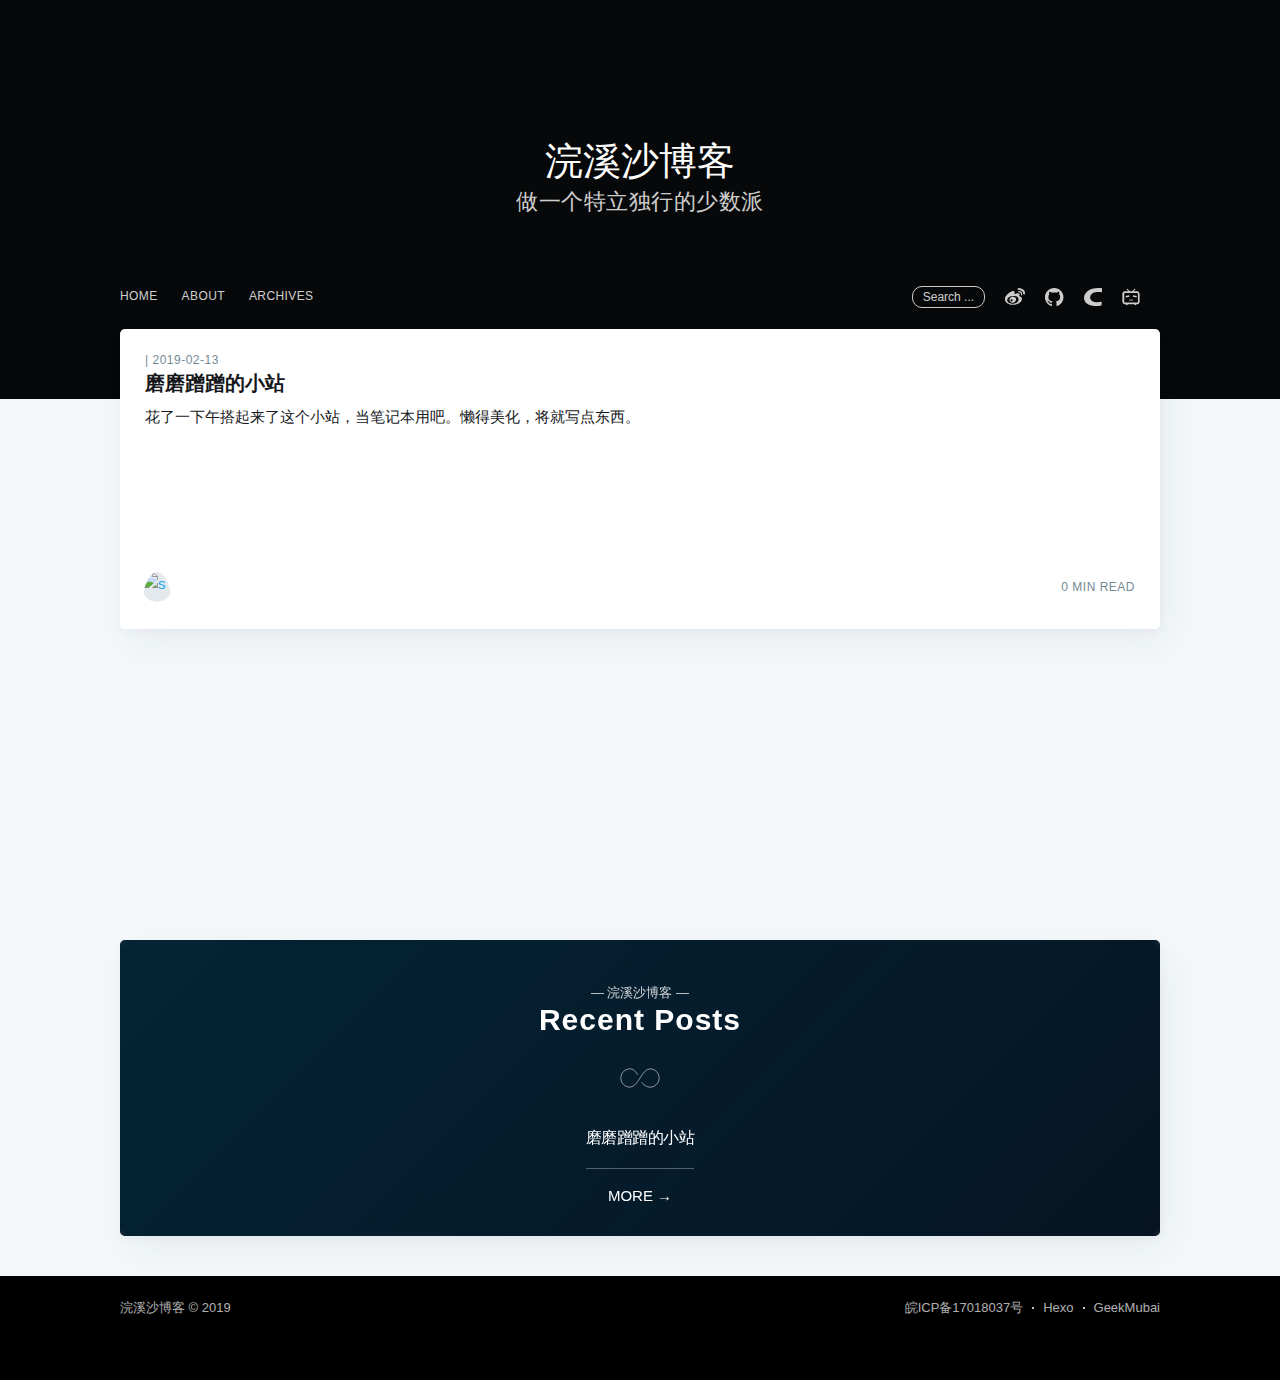
==== commit b3c43cb2: "Site updated: 2019-02-13 19:43:02" ====
--- a/index.html
+++ b/index.html
@@ -146,7 +146,7 @@
 			<article class="post-card post  no-image ">
 				
 				<div class="post-card-content">
-					<a class="post-card-content-link" title="Hello World" href="/2019/02/13/hello-world/">
+					<a class="post-card-content-link" title="磨磨蹭蹭的小站" href="/2019/02/13/hello-world/">
 						<header class="post-card-header">
 							<span class="post-card-tags">
 								
@@ -156,7 +156,7 @@
 									2019-02-13
 								</time>
 							</span>
-							<h2 class="post-card-title">Hello World</h2>
+							<h2 class="post-card-title">磨磨蹭蹭的小站</h2>
 						</header>
 						<section class="post-card-excerpt">
 							<p>
@@ -165,9 +165,9 @@
 								
 								
 								
-								Welcome to Hexo! This is your very first post. Check documentation for more info. If you get any problems when using Hexo, you can find the answer in troubleshooting or you can ask me on GitHub.
-Quick StartCreate a new post1$ hexo new "My N
-								...
+								花了一下午搭起来了这个小站，当笔记本用吧。懒得美化，将就写点东西。
+
+								
 							</p>
 						</section>
 					</a>
@@ -183,7 +183,7 @@
 							</div>
 						</div>
 						<span class="reading-time">
-							1
+							0
 							min read
 						</span>
 					</footer>
@@ -229,7 +229,7 @@
       
       
       <li>
-        <a href="/2019/02/13/hello-world/">Hello World</a>
+        <a href="/2019/02/13/hello-world/">磨磨蹭蹭的小站</a>
       </li>
       
       
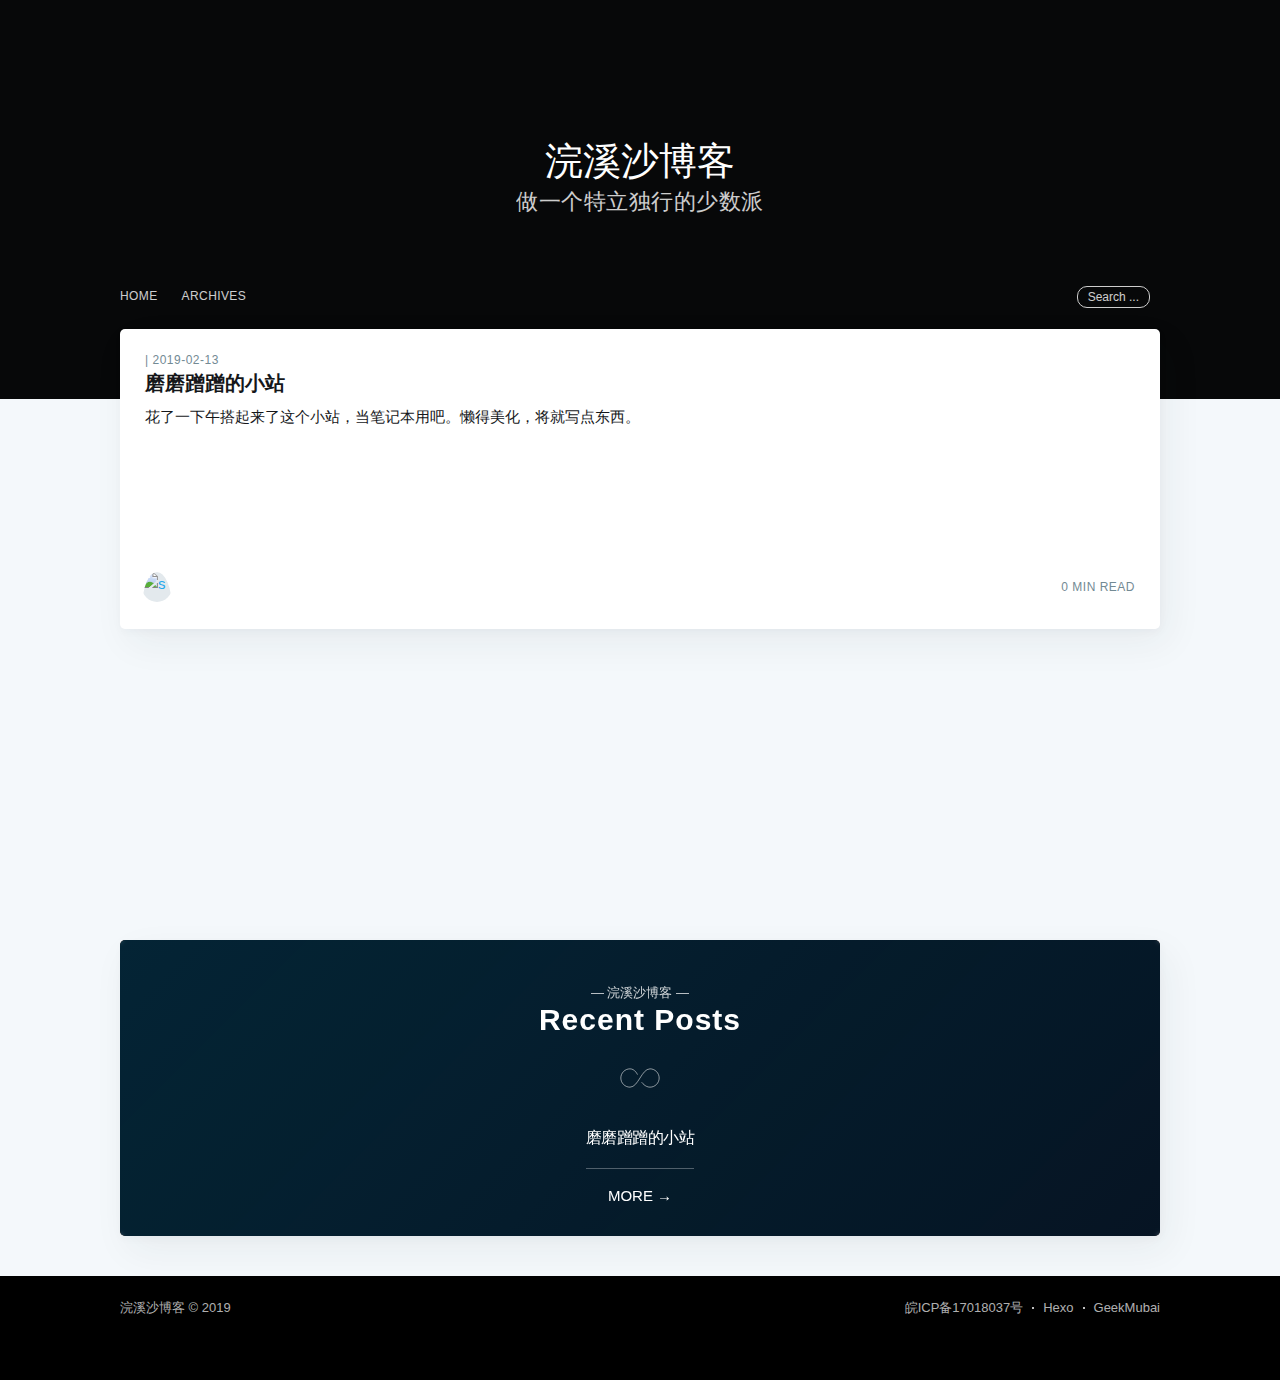
==== commit c3782d06: "Site updated: 2019-02-13 19:59:22" ====
--- a/index.html
+++ b/index.html
@@ -44,7 +44,7 @@
 	
 
 	
-	<link rel="alternate" href="https://geekmubai.com/feed" title="浣溪沙博客">
+	<link rel="alternate" href="https://bigrain.xyz/feed" title="浣溪沙博客">
 	
 
 	<meta property="og:site_name" content="浣溪沙博客">
@@ -87,10 +87,6 @@
             
             
             <li>
-                <a href="/about" title="ABOUT">ABOUT</a>
-            </li>
-            
-            <li>
                 <a href="/archives" title="ARCHIVES">ARCHIVES</a>
             </li>
             
@@ -107,28 +103,16 @@
         <a href="#search" class="subscribe-button" style="margin: 0 10px;">Search ...</a>
          
         
-<div class="social-links">
-    
-    <a class="social-link" title="weibo" href="https://weibo.com/geekmubai" target="_blank" rel="noopener">
-        <svg viewbox="0 0 1141 1024" xmlns="http://www.w3.org/2000/svg"><path d="M916.48 518.144q27.648 21.504 38.912 51.712t9.216 62.976-14.336 65.536-31.744 59.392q-34.816 48.128-78.848 81.92t-91.136 56.32-94.72 35.328-89.6 18.944-75.264 7.68-51.712 1.536-49.152-2.56-68.096-10.24-78.336-21.504-79.872-36.352-74.24-55.296-59.904-78.848q-16.384-29.696-22.016-63.488t-5.632-86.016q0-22.528 7.68-51.2t27.136-63.488 53.248-75.776 86.016-90.112q51.2-48.128 105.984-85.504t117.248-57.856q28.672-10.24 63.488-11.264t57.344 11.264q10.24 11.264 19.456 23.04t12.288 29.184q3.072 14.336 0.512 27.648t-5.632 26.624-5.12 25.6 2.048 22.528q17.408 2.048 33.792-1.536t31.744-9.216 31.232-11.776 33.28-9.216q27.648-5.12 54.784-4.608t49.152 7.68 36.352 22.016 17.408 38.4q2.048 14.336-2.048 26.624t-8.704 23.04-7.168 22.016 1.536 23.552q3.072 7.168 14.848 13.312t27.136 12.288 32.256 13.312 29.184 16.384zM658.432 836.608q26.624-16.384 53.76-45.056t44.032-64 18.944-75.776-20.48-81.408q-19.456-33.792-47.616-57.344t-62.976-37.376-74.24-19.968-80.384-6.144q-78.848 0-139.776 16.384t-105.472 43.008-72.192 60.416-38.912 68.608q-11.264 33.792-6.656 67.072t20.992 62.976 42.496 53.248 57.856 37.888q58.368 25.6 119.296 32.256t116.224 0.512 100.864-21.504 74.24-33.792zM524.288 513.024q20.48 8.192 38.912 18.432t32.768 27.648q10.24 12.288 17.92 30.72t10.752 39.424 1.536 42.496-9.728 38.912q-8.192 18.432-19.968 37.376t-28.672 35.328-40.448 29.184-57.344 18.944q-61.44 11.264-117.76-11.264t-88.064-74.752q-12.288-39.936-13.312-70.656t16.384-66.56q13.312-27.648 40.448-51.712t62.464-38.912 75.264-17.408 78.848 12.8zM361.472 764.928q37.888 3.072 57.856-18.432t21.504-48.128-15.36-47.616-52.736-16.896q-27.648 3.072-43.008 23.552t-17.408 43.52 9.728 42.496 39.424 21.504zM780.288 6.144q74.752 0 139.776 19.968t113.664 57.856 76.288 92.16 27.648 122.88q0 33.792-16.384 50.688t-35.328 17.408-35.328-14.336-16.384-45.568q0-40.96-22.528-77.824t-59.392-64.512-84.48-43.52-96.768-15.872q-31.744 0-47.104-15.36t-14.336-34.304 18.944-34.304 51.712-15.36zM780.288 169.984q95.232 0 144.384 48.64t49.152 146.944q0 30.72-10.24 43.52t-22.528 11.264-22.528-14.848-10.24-35.84q0-60.416-34.816-96.256t-93.184-35.84q-19.456 0-28.672-10.752t-9.216-23.04 9.728-23.04 28.16-10.752z"/></svg>
+<div class="social-links" style="display: none;">
+    
+    
+    
+    
+    
+    <a class="social-link" title="telegram" href="https://t.me/huanxishassr" target="_blank" rel="noopener">
+        <svg viewbox="0 0 1024 1024" xmlns="http://www.w3.org/2000/svg"><path d="M679.428571 746.857143l84-396q5.142857-25.142857-6-36t-29.428571-4L234.285714 501.142857q-16.571429 6.285714-22.571428 14.285714t-1.428572 15.142858 18.285715 11.142857l126.285714 39.428571 293.142857-184.571428q12-8 18.285714-3.428572 4 2.857143-2.285714 8.571429l-237.142857 214.285714-9.142857 130.285714q13.142857 0 25.714285-12.571428l61.714286-59.428572 128 94.285715q36.571429 20.571429 46.285714-21.714286z m344.571429-234.857143q0 104-40.571429 198.857143t-109.142857 163.428571-163.428571 109.142857-198.857143 40.571429-198.857143-40.571429-163.428571-109.142857-109.142857-163.428571T0 512t40.571429-198.857143 109.142857-163.428571T313.142857 40.571429 512 0t198.857143 40.571429 163.428571 109.142857 109.142857 163.428571 40.571429 198.857143z"/></svg>
     </a>
     
-    
-    <a class="social-link" title="github" href="https://github.com/geekmubai" target="_blank" rel="noopener">
-        <svg viewbox="0 0 1049 1024" xmlns="http://www.w3.org/2000/svg"><path d="M524.979332 0C234.676191 0 0 234.676191 0 524.979332c0 232.068678 150.366597 428.501342 358.967656 498.035028 26.075132 5.215026 35.636014-11.299224 35.636014-25.205961 0-12.168395-0.869171-53.888607-0.869171-97.347161-146.020741 31.290159-176.441729-62.580318-176.441729-62.580318-23.467619-60.841976-58.234462-76.487055-58.234463-76.487055-47.804409-32.15933 3.476684-32.15933 3.476685-32.15933 53.019436 3.476684 80.83291 53.888607 80.83291 53.888607 46.935238 79.963739 122.553122 57.365291 152.97411 43.458554 4.345855-33.897672 18.252593-57.365291 33.028501-70.402857-116.468925-12.168395-239.022047-57.365291-239.022047-259.012982 0-57.365291 20.860106-104.300529 53.888607-140.805715-5.215026-13.037566-23.467619-66.926173 5.215027-139.067372 0 0 44.327725-13.906737 144.282399 53.888607 41.720212-11.299224 86.917108-17.383422 131.244833-17.383422s89.524621 6.084198 131.244833 17.383422C756.178839 203.386032 800.506564 217.29277 800.506564 217.29277c28.682646 72.1412 10.430053 126.029806 5.215026 139.067372 33.897672 36.505185 53.888607 83.440424 53.888607 140.805715 0 201.64769-122.553122 245.975415-239.891218 259.012982 19.121764 16.514251 35.636014 47.804409 35.636015 97.347161 0 70.402857-0.869171 126.898978-0.869172 144.282399 0 13.906737 9.560882 30.420988 35.636015 25.205961 208.601059-69.533686 358.967656-265.96635 358.967655-498.035028C1049.958663 234.676191 814.413301 0 524.979332 0z"/></svg>
-    </a>
-    
-    
-    <a class="social-link" title="facebook" href="https://blog.csdn.net/geekmubai" target="_blank" rel="noopener">
-        <svg xmlns="http://www.w3.org/2000/svg" viewbox="0 0 1049 1024"><path d="M1141.351404 39.055942l-28.91333 218.474629c-126.144728-19.927251-251.601043-38.376709-377.75495-27.674187-115.460564 9.802996-227.405635 32.180995-309.124802 122.987208-150.018878 166.696821-68.391499 396.461416 158.252293 437.463272 141.115408 25.52634 283.919721 11.785624 425.448176-8.123269-5.452228 112.440727-5.764308 95.303843-10.674985 205.229569-1.073924 24.057726 4.277337 14.612705-161.648461 31.914809-176.004159 9.004437-351.879815 11.189-520.550085-52.888447C156.545029 905.721534 30.675666 809.16019 5.176863 630.815428c-26.251468-183.595056 48.803865-331.796524 192.516883-446.128091C413.36883 13.098197 790.802521-47.271 1141.351404 39.055942z" fill="#ffffff"/></svg>
-    </a>
-    
-    
-    
-    
-    <a class="social-link" title="bilibili" href="https://space.bilibili.com/167817331/#" target="_blank" rel="noopener">
-        <svg viewbox="0 0 1024 1024" xmlns="http://www.w3.org/2000/svg"><path d="M360.896 183.968l-90.912-88.096s-14.208-17.472 9.824-37.248c24.16-19.648 25.376-10.912 33.504-5.472s135.2 130.816 135.2 130.816zm301.952 3.264l90.912-88.096s14.208-17.472-9.824-37.248c-24.032-19.648-25.376-10.912-33.504-5.472s-135.2 130.816-135.2 130.816zM1004 350.336c-3.264-137.984-123.168-164.192-123.168-164.192s-614.336-4.96-742.496 0C10.176 222.304 20 350.336 20 350.336s1.696 274.272-.128 413.12c13.824 138.848 120.864 160.928 120.864 160.928s42.72.864 73.92.864c3.264 8.992 5.696 52.544 54.24 52.544 48.416 0 54.24-52.544 54.24-52.544s354.88-1.696 384.352-1.696c1.696 14.816 8.992 54.976 57.536 54.24 48.416-.864 51.712-57.536 51.712-57.536s16.384-1.696 65.664 0C997.344 898.88 1004 764.192 1004 764.192s-1.568-275.872 0-413.856zm-98.912 439.232c0 21.728-17.248 39.456-38.464 39.456H167.2c-21.248 0-38.464-17.6-38.464-39.456V326.336c0-21.728 17.248-39.456 38.464-39.456h699.424c21.248 0 38.464 17.6 38.464 39.456zM202.4 457.152l205.344-39.456 15.52 77.184-203.648 39.456zm638.976 0l-205.344-39.456-15.648 77.184 203.776 39.456zm-418.08 191.392s45.152 81.312 95.264-26.336c48.416 105.088 101.824 27.904 101.824 27.904l30.336 19.776s-56.672 91.136-131.424 22.208c-63.232 68.928-129.728-21.952-129.728-21.952z"/></svg>
-    </a>
     
     
 </div>
